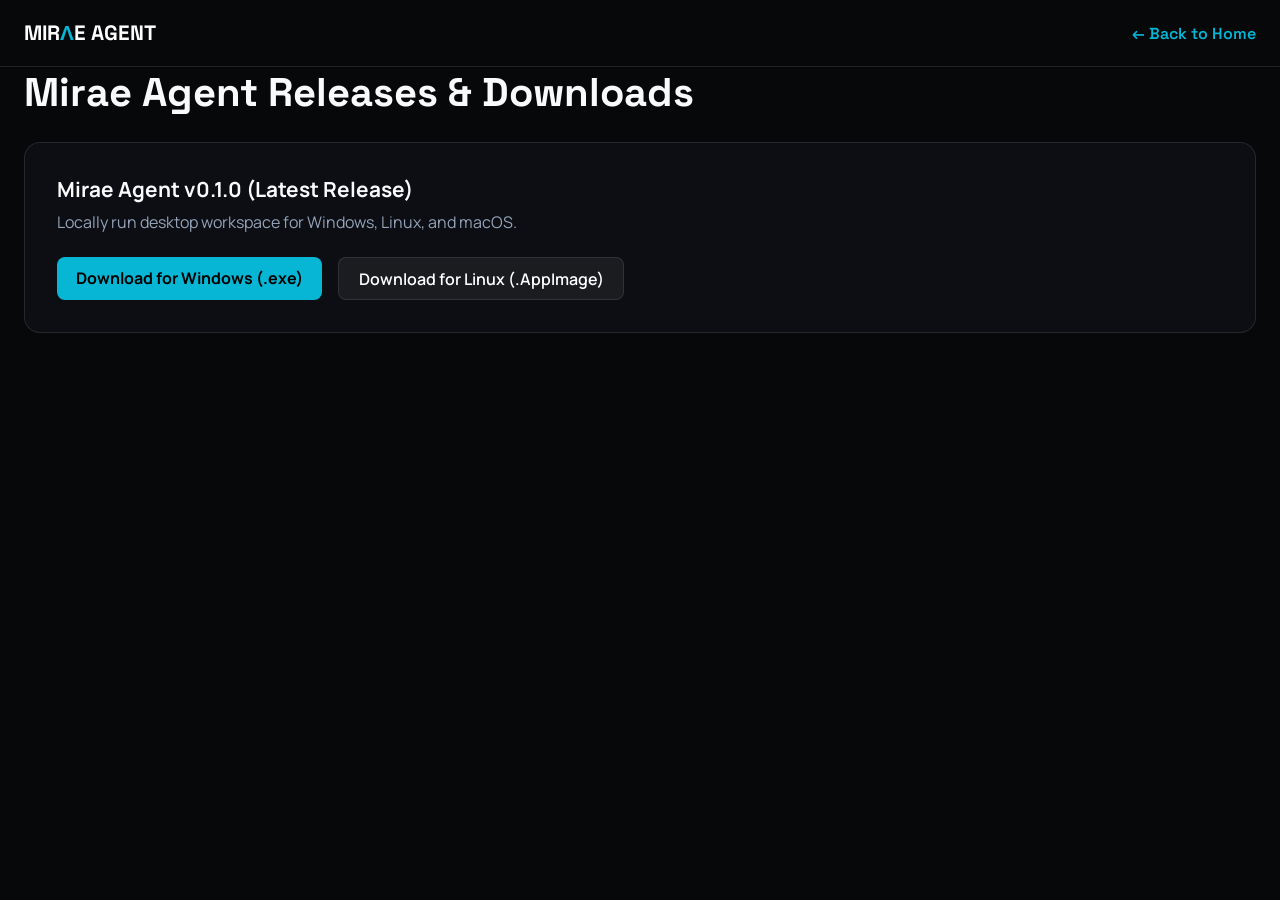
==== releases/index.html @ 29696673 "feat: initial commit for Mirae Agent - Locally Run On-Chain AI Agent Workspace" ====
<!DOCTYPE html>
<html lang="en" class="dark">
<head>
  <meta charset="utf-8" />
  <meta name="viewport" content="width=device-width, initial-scale=1" />
  <title>Mirae Agent Releases & Downloads — Mirae Agent</title>
  <link rel="icon" href="/mirae-logo.png" type="image/png" />
  <link href="https://fonts.googleapis.com/css2?family=Space+Grotesk:wght@400;500;600;700&family=Manrope:wght@400;500;600;700&family=JetBrains+Mono:wght@400;500;600&display=swap" rel="stylesheet" />
  <style>
    :root {
      --bg: #07080a;
      --card-bg: rgba(14, 16, 22, 0.85);
      --border: rgba(255, 255, 255, 0.1);
      --text: #f8fafc;
      --text-muted: #94a3b8;
      --cyan: #06b6d4;
      --font-heading: 'Space Grotesk', sans-serif;
      --font-body: 'Manrope', sans-serif;
    }
    * { box-sizing: border-box; margin: 0; padding: 0; }
    body { background: var(--bg); color: var(--text); font-family: var(--font-body); min-height: 100vh; }
    .container { max-width: 1280px; margin: 0 auto; padding: 0 1.5rem; }
    header { border-bottom: 1px solid var(--border); padding: 1.25rem 0; }
    .nav-inner { display: flex; align-items: center; justify-content: space-between; }
    .brand { font-family: var(--font-heading); font-size: 1.3rem; font-weight: 800; color: #fff; text-decoration: none; }
    .brand span { color: var(--cyan); }
    main { padding: 3rem 0; }
    h1 { font-family: var(--font-heading); font-size: 2.5rem; margin-bottom: 1rem; }
    .card { background: var(--card-bg); border: 1px solid var(--border); border-radius: 16px; padding: 2rem; margin-top: 1.5rem; }
  </style>
</head>
<body>
  <header>
    <div class="container nav-inner">
      <a class="brand" href="/">MIR<span>Λ</span>E AGENT</a>
      <a href="/" style="color: var(--cyan); text-decoration: none; font-family: var(--font-heading); font-weight: 600;">← Back to Home</a>
    </div>
  </header>
  <main class="container">
    <h1>Mirae Agent Releases & Downloads</h1>
    
  <div class="card">
    <h2 style="font-size: 1.3rem; margin-bottom: 0.5rem;">Mirae Agent v0.1.0 (Latest Release)</h2>
    <p style="color: var(--text-muted); margin-bottom: 1.5rem;">Locally run desktop workspace for Windows, Linux, and macOS.</p>
    <div style="display: flex; gap: 1rem; flex-wrap: wrap;">
      <a href="#" onclick="alert('Downloading Mirae Agent for Windows')" style="background: var(--cyan); color: #000; padding: 0.6rem 1.2rem; border-radius: 8px; font-weight: 700; text-decoration: none;">Download for Windows (.exe)</a>
      <a href="#" onclick="alert('Downloading Mirae Agent for Linux')" style="background: rgba(255,255,255,0.06); color: #fff; border: 1px solid var(--border); padding: 0.6rem 1.2rem; border-radius: 8px; font-weight: 600; text-decoration: none;">Download for Linux (.AppImage)</a>
    </div>
  </div>

  </main>
</body>
</html>
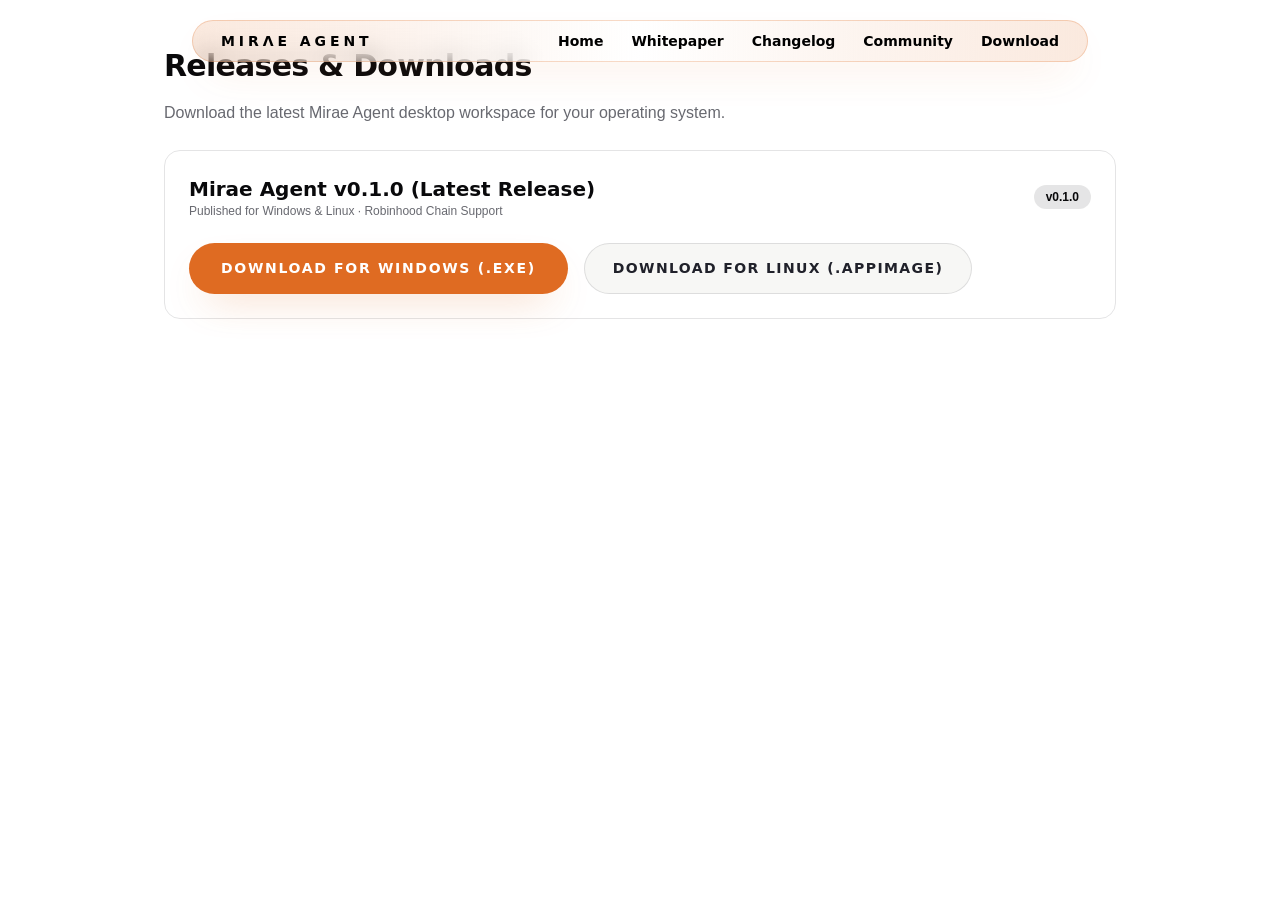
==== commit 9f281c35: "fix: remove opacity:0 inline styles hiding sections, define CSS theme variables, and update subpages" ====
--- a/releases/index.html
+++ b/releases/index.html
@@ -1,53 +1,77 @@
 <!DOCTYPE html>
-<html lang="en" class="dark">
+<html lang="en" data-theme="bright">
 <head>
   <meta charset="utf-8" />
   <meta name="viewport" content="width=device-width, initial-scale=1" />
-  <title>Mirae Agent Releases & Downloads — Mirae Agent</title>
+  <title>Changelog & Downloads — Mirae Agent</title>
   <link rel="icon" href="/mirae-logo.png" type="image/png" />
-  <link href="https://fonts.googleapis.com/css2?family=Space+Grotesk:wght@400;500;600;700&family=Manrope:wght@400;500;600;700&family=JetBrains+Mono:wght@400;500;600&display=swap" rel="stylesheet" />
+  <link rel="stylesheet" href="/css/2qs71x3bjxix0.css" />
+  <link rel="stylesheet" href="/css/2rbx5ny5hq6rt.css" />
+  <link rel="stylesheet" href="/css/04ps1jzwnbkj9.css" />
   <style>
     :root {
-      --bg: #07080a;
-      --card-bg: rgba(14, 16, 22, 0.85);
-      --border: rgba(255, 255, 255, 0.1);
-      --text: #f8fafc;
-      --text-muted: #94a3b8;
-      --cyan: #06b6d4;
-      --font-heading: 'Space Grotesk', sans-serif;
-      --font-body: 'Manrope', sans-serif;
+      --background: #ffffff;
+      --foreground: #09090b;
+      --primary: #09090b;
+      --line-soft: #f4f4f5;
     }
-    * { box-sizing: border-box; margin: 0; padding: 0; }
-    body { background: var(--bg); color: var(--text); font-family: var(--font-body); min-height: 100vh; }
-    .container { max-width: 1280px; margin: 0 auto; padding: 0 1.5rem; }
-    header { border-bottom: 1px solid var(--border); padding: 1.25rem 0; }
-    .nav-inner { display: flex; align-items: center; justify-content: space-between; }
-    .brand { font-family: var(--font-heading); font-size: 1.3rem; font-weight: 800; color: #fff; text-decoration: none; }
-    .brand span { color: var(--cyan); }
-    main { padding: 3rem 0; }
-    h1 { font-family: var(--font-heading); font-size: 2.5rem; margin-bottom: 1rem; }
-    .card { background: var(--card-bg); border: 1px solid var(--border); border-radius: 16px; padding: 2rem; margin-top: 1.5rem; }
+    body { background: var(--background); color: var(--foreground); font-family: sans-serif; min-height: 100vh; display: flex; flex-direction: column; }
+    main { flex: 1; padding: 3rem 1.5rem; max-width: 1000px; margin: 0 auto; width: 100%; }
   </style>
 </head>
 <body>
-  <header>
-    <div class="container nav-inner">
-      <a class="brand" href="/">MIR<span>Λ</span>E AGENT</a>
-      <a href="/" style="color: var(--cyan); text-decoration: none; font-family: var(--font-heading); font-weight: 600;">← Back to Home</a>
-    </div>
-  </header>
-  <main class="container">
-    <h1>Mirae Agent Releases & Downloads</h1>
+  <header class="publicNav">
+  <div class="publicNavInner">
+    <a class="brightWordmark" aria-label="Mirae Agent home" href="/">
+      <span aria-hidden="true">MIR</span><span aria-hidden="true">Λ</span><span aria-hidden="true">E AGENT</span>
+    </a>
+    <nav aria-label="Primary navigation" class="brightNavLinks">
+      <a class="font-display text-sm font-semibold text-black transition-colors hover:text-primary" href="/">Home</a>
+      <a class="font-display text-sm font-semibold text-black transition-colors hover:text-primary" href="/whitepaper">Whitepaper</a>
+      <a class="font-display text-sm font-semibold text-black transition-colors hover:text-primary" href="/releases">Changelog</a>
+      <div class="group relative">
+        <button type="button" class="font-display text-sm font-semibold text-black transition-colors hover:text-primary">Community</button>
+        <div class="invisible absolute left-1/2 top-full -translate-x-1/2 pt-3 opacity-0 transition-all duration-200 group-hover:visible group-hover:opacity-100">
+          <div class="flex min-w-[9rem] flex-col rounded-2xl border border-primary/25 bg-gradient-to-b from-background/95 to-primary/10 p-2 shadow-soft backdrop-blur-md">
+            <a href="https://x.com" target="_blank" rel="noopener noreferrer" class="flex items-center justify-center gap-2 rounded-xl px-4 py-2 text-center font-display text-sm font-semibold text-black transition-colors hover:bg-primary/10 hover:text-primary">X</a>
+            <a aria-disabled="true" class="flex items-center justify-center gap-2 rounded-xl px-4 py-2 text-center font-display text-sm font-semibold text-black transition-colors hover:bg-primary/10 hover:text-primary">Discord<span class="rounded-full bg-primary/10 px-2 py-0.5 text-[0.6rem] font-bold uppercase tracking-wider text-primary/70">Soon</span></a>
+          </div>
+        </div>
+      </div>
+      <div class="group relative">
+        <button type="button" class="font-display text-sm font-semibold text-black transition-colors hover:text-primary">Download</button>
+        <div class="invisible absolute left-1/2 top-full -translate-x-1/2 pt-3 opacity-0 transition-all duration-200 group-hover:visible group-hover:opacity-100">
+          <div class="flex min-w-[9rem] flex-col rounded-2xl border border-primary/25 bg-gradient-to-b from-background/95 to-primary/10 p-2 shadow-soft backdrop-blur-md">
+            <a href="/releases" class="flex items-center justify-center gap-2 rounded-xl px-4 py-2 text-center font-display text-sm font-semibold text-black transition-colors hover:bg-primary/10 hover:text-primary">Windows</a>
+            <a href="/releases" class="flex items-center justify-center gap-2 rounded-xl px-4 py-2 text-center font-display text-sm font-semibold text-black transition-colors hover:bg-primary/10 hover:text-primary">Linux</a>
+            <a aria-disabled="true" class="flex items-center justify-center gap-2 rounded-xl px-4 py-2 text-center font-display text-sm font-semibold text-black transition-colors hover:bg-primary/10 hover:text-primary">macOS<span class="rounded-full bg-primary/10 px-2 py-0.5 text-[0.6rem] font-bold uppercase tracking-wider text-primary/70">Soon</span></a>
+          </div>
+        </div>
+      </div>
+    </nav>
+    <button type="button" class="brightMobileToggle" aria-label="Open navigation menu" aria-expanded="false" aria-controls="mirae-mobile-navigation">
+      <svg xmlns="http://www.w3.org/2000/svg" width="24" height="24" viewBox="0 0 24 24" fill="none" stroke="currentColor" stroke-width="2" stroke-linecap="round" stroke-linejoin="round" class="lucide lucide-menu" aria-hidden="true"><path d="M4 5h16"></path><path d="M4 12h16"></path><path d="M4 19h16"></path></svg>
+    </button>
+  </div>
+</header>
+  <main>
     
-  <div class="card">
-    <h2 style="font-size: 1.3rem; margin-bottom: 0.5rem;">Mirae Agent v0.1.0 (Latest Release)</h2>
-    <p style="color: var(--text-muted); margin-bottom: 1.5rem;">Locally run desktop workspace for Windows, Linux, and macOS.</p>
-    <div style="display: flex; gap: 1rem; flex-wrap: wrap;">
-      <a href="#" onclick="alert('Downloading Mirae Agent for Windows')" style="background: var(--cyan); color: #000; padding: 0.6rem 1.2rem; border-radius: 8px; font-weight: 700; text-decoration: none;">Download for Windows (.exe)</a>
-      <a href="#" onclick="alert('Downloading Mirae Agent for Linux')" style="background: rgba(255,255,255,0.06); color: #fff; border: 1px solid var(--border); padding: 0.6rem 1.2rem; border-radius: 8px; font-weight: 600; text-decoration: none;">Download for Linux (.AppImage)</a>
-    </div>
-  </div>
-
+      <h1 class="font-display text-3xl font-bold tracking-tight mb-4">Releases & Downloads</h1>
+      <p class="text-muted-foreground text-base leading-relaxed mb-6">Download the latest Mirae Agent desktop workspace for your operating system.</p>
+      <div class="rounded-2xl border border-border p-6 bg-card">
+        <div class="flex items-center justify-between mb-4">
+          <div>
+            <h2 class="font-display text-xl font-semibold">Mirae Agent v0.1.0 (Latest Release)</h2>
+            <p class="text-xs text-muted-foreground">Published for Windows & Linux · Robinhood Chain Support</p>
+          </div>
+          <span class="rounded-full bg-primary/10 px-3 py-1 text-xs font-semibold text-primary">v0.1.0</span>
+        </div>
+        <div class="flex gap-4 flex-wrap mt-6">
+          <button onclick="alert('Downloading Mirae Agent for Windows')" class="brightPrimaryAction">Download for Windows (.exe)</button>
+          <button onclick="alert('Downloading Mirae Agent for Linux')" class="brightSecondaryAction">Download for Linux (.AppImage)</button>
+        </div>
+      </div>
+    
   </main>
 </body>
 </html>
--- a/css/2qs71x3bjxix0.css
+++ b/css/2qs71x3bjxix0.css
@@ -0,0 +1,7 @@
+@import "https://fonts.googleapis.com/css2?family=DM+Sans:wght@400;500;700&display=swap";
+@font-face{font-family:Manrope;font-style:normal;font-weight:200 800;font-display:swap;src:url(../media/a342834df7752944-s.3hd2l7bm32o7k.woff2)format("woff2");unicode-range:U+460-52F,U+1C80-1C8A,U+20B4,U+2DE0-2DFF,U+A640-A69F,U+FE2E-FE2F}@font-face{font-family:Manrope;font-style:normal;font-weight:200 800;font-display:swap;src:url(../media/d3fe2f289711ac3f-s.1l2zhvq5eocqf.woff2)format("woff2");unicode-range:U+301,U+400-45F,U+490-491,U+4B0-4B1,U+2116}@font-face{font-family:Manrope;font-style:normal;font-weight:200 800;font-display:swap;src:url(../media/58c4895d0a0ef7cc-s.2vhvl9vrvk-va.woff2)format("woff2");unicode-range:U+370-377,U+37A-37F,U+384-38A,U+38C,U+38E-3A1,U+3A3-3FF}@font-face{font-family:Manrope;font-style:normal;font-weight:200 800;font-display:swap;src:url(../media/bfc7db5c00d21bc5-s.173xwsdme27n8.woff2)format("woff2");unicode-range:U+102-103,U+110-111,U+128-129,U+168-169,U+1A0-1A1,U+1AF-1B0,U+300-301,U+303-304,U+308-309,U+323,U+329,U+1EA0-1EF9,U+20AB}@font-face{font-family:Manrope;font-style:normal;font-weight:200 800;font-display:swap;src:url(../media/6ab0db14f70d8ed6-s.13hnt-xgp82zk.woff2)format("woff2");unicode-range:U+100-2BA,U+2BD-2C5,U+2C7-2CC,U+2CE-2D7,U+2DD-2FF,U+304,U+308,U+329,U+1D00-1DBF,U+1E00-1E9F,U+1EF2-1EFF,U+2020,U+20A0-20AB,U+20AD-20C0,U+2113,U+2C60-2C7F,U+A720-A7FF}@font-face{font-family:Manrope;font-style:normal;font-weight:200 800;font-display:swap;src:url(../media/a343f882a40d2cc9-s.p.1sj6eobyi31rd.woff2)format("woff2");unicode-range:U+??,U+131,U+152-153,U+2BB-2BC,U+2C6,U+2DA,U+2DC,U+304,U+308,U+329,U+2000-206F,U+20AC,U+2122,U+2191,U+2193,U+2212,U+2215,U+FEFF,U+FFFD}@font-face{font-family:Manrope Fallback;src:local(Arial);ascent-override:103.31%;descent-override:29.07%;line-gap-override:0.0%;size-adjust:103.19%}.manrope_dce7f15f-module__qCIpRa__className{font-family:Manrope,Manrope Fallback;font-style:normal}.manrope_dce7f15f-module__qCIpRa__variable{--font-sans:"Manrope", "Manrope Fallback"}
+@font-face{font-family:Space Grotesk;font-style:normal;font-weight:300 700;font-display:swap;src:url(../media/32687112bd2dd8db-s.1gepa_7fcx9fm.woff2)format("woff2");unicode-range:U+102-103,U+110-111,U+128-129,U+168-169,U+1A0-1A1,U+1AF-1B0,U+300-301,U+303-304,U+308-309,U+323,U+329,U+1EA0-1EF9,U+20AB}@font-face{font-family:Space Grotesk;font-style:normal;font-weight:300 700;font-display:swap;src:url(../media/28868e710e86be81-s.2eksvhm1z0jwa.woff2)format("woff2");unicode-range:U+100-2BA,U+2BD-2C5,U+2C7-2CC,U+2CE-2D7,U+2DD-2FF,U+304,U+308,U+329,U+1D00-1DBF,U+1E00-1E9F,U+1EF2-1EFF,U+2020,U+20A0-20AB,U+20AD-20C0,U+2113,U+2C60-2C7F,U+A720-A7FF}@font-face{font-family:Space Grotesk;font-style:normal;font-weight:300 700;font-display:swap;src:url(../media/0c89a48fa5027cee-s.p.2cyn07wtgehh0.woff2)format("woff2");unicode-range:U+??,U+131,U+152-153,U+2BB-2BC,U+2C6,U+2DA,U+2DC,U+304,U+308,U+329,U+2000-206F,U+20AC,U+2122,U+2191,U+2193,U+2212,U+2215,U+FEFF,U+FFFD}@font-face{font-family:Space Grotesk Fallback;src:local(Arial);ascent-override:89.71%;descent-override:26.62%;line-gap-override:0.0%;size-adjust:109.69%}.space_grotesk_b092d5fd-module__JDLIAq__className{font-family:Space Grotesk,Space Grotesk Fallback;font-style:normal}.space_grotesk_b092d5fd-module__JDLIAq__variable{--font-display:"Space Grotesk", "Space Grotesk Fallback"}
+@font-face{font-family:IBM Plex Mono;font-style:normal;font-weight:400;font-display:swap;src:url(../media/e390973e931a41c5-s.0rgnxg2b64rzs.woff2)format("woff2");unicode-range:U+460-52F,U+1C80-1C8A,U+20B4,U+2DE0-2DFF,U+A640-A69F,U+FE2E-FE2F}@font-face{font-family:IBM Plex Mono;font-style:normal;font-weight:400;font-display:swap;src:url(../media/59b15b4bcd7b1eb5-s.2vemzm0itqzfy.woff2)format("woff2");unicode-range:U+301,U+400-45F,U+490-491,U+4B0-4B1,U+2116}@font-face{font-family:IBM Plex Mono;font-style:normal;font-weight:400;font-display:swap;src:url(../media/e532fa1b9921e1cd-s.3cb5lpr2l6xud.woff2)format("woff2");unicode-range:U+102-103,U+110-111,U+128-129,U+168-169,U+1A0-1A1,U+1AF-1B0,U+300-301,U+303-304,U+308-309,U+323,U+329,U+1EA0-1EF9,U+20AB}@font-face{font-family:IBM Plex Mono;font-style:normal;font-weight:400;font-display:swap;src:url(../media/2fe89d53234c61d4-s.1u30mmyq6lnsd.woff2)format("woff2");unicode-range:U+100-2BA,U+2BD-2C5,U+2C7-2CC,U+2CE-2D7,U+2DD-2FF,U+304,U+308,U+329,U+1D00-1DBF,U+1E00-1E9F,U+1EF2-1EFF,U+2020,U+20A0-20AB,U+20AD-20C0,U+2113,U+2C60-2C7F,U+A720-A7FF}@font-face{font-family:IBM Plex Mono;font-style:normal;font-weight:400;font-display:swap;src:url(../media/99e609270109b47d-s.p.40sczeszzbjw1.woff2)format("woff2");unicode-range:U+??,U+131,U+152-153,U+2BB-2BC,U+2C6,U+2DA,U+2DC,U+304,U+308,U+329,U+2000-206F,U+20AC,U+2122,U+2191,U+2193,U+2212,U+2215,U+FEFF,U+FFFD}@font-face{font-family:IBM Plex Mono;font-style:normal;font-weight:500;font-display:swap;src:url(../media/5e05ae5b48faa55e-s.1yd4_i3e35931.woff2)format("woff2");unicode-range:U+460-52F,U+1C80-1C8A,U+20B4,U+2DE0-2DFF,U+A640-A69F,U+FE2E-FE2F}@font-face{font-family:IBM Plex Mono;font-style:normal;font-weight:500;font-display:swap;src:url(../media/a7afbb44bec2bb18-s.1qc6dx89jd2qv.woff2)format("woff2");unicode-range:U+301,U+400-45F,U+490-491,U+4B0-4B1,U+2116}@font-face{font-family:IBM Plex Mono;font-style:normal;font-weight:500;font-display:swap;src:url(../media/02263ebadd758ea4-s.29yke99gs9qpn.woff2)format("woff2");unicode-range:U+102-103,U+110-111,U+128-129,U+168-169,U+1A0-1A1,U+1AF-1B0,U+300-301,U+303-304,U+308-309,U+323,U+329,U+1EA0-1EF9,U+20AB}@font-face{font-family:IBM Plex Mono;font-style:normal;font-weight:500;font-display:swap;src:url(../media/68757d6cddeff913-s.1i-sca43-qwng.woff2)format("woff2");unicode-range:U+100-2BA,U+2BD-2C5,U+2C7-2CC,U+2CE-2D7,U+2DD-2FF,U+304,U+308,U+329,U+1D00-1DBF,U+1E00-1E9F,U+1EF2-1EFF,U+2020,U+20A0-20AB,U+20AD-20C0,U+2113,U+2C60-2C7F,U+A720-A7FF}@font-face{font-family:IBM Plex Mono;font-style:normal;font-weight:500;font-display:swap;src:url(../media/effe91970fc4db64-s.p.0oace-s_gkfks.woff2)format("woff2");unicode-range:U+??,U+131,U+152-153,U+2BB-2BC,U+2C6,U+2DA,U+2DC,U+304,U+308,U+329,U+2000-206F,U+20AC,U+2122,U+2191,U+2193,U+2212,U+2215,U+FEFF,U+FFFD}@font-face{font-family:IBM Plex Mono;font-style:normal;font-weight:600;font-display:swap;src:url(../media/6ff74e33ebd7bca3-s.352ti9pm7m6qh.woff2)format("woff2");unicode-range:U+460-52F,U+1C80-1C8A,U+20B4,U+2DE0-2DFF,U+A640-A69F,U+FE2E-FE2F}@font-face{font-family:IBM Plex Mono;font-style:normal;font-weight:600;font-display:swap;src:url(../media/1a69062cfe6f77f8-s.0o-3_g79811ob.woff2)format("woff2");unicode-range:U+301,U+400-45F,U+490-491,U+4B0-4B1,U+2116}@font-face{font-family:IBM Plex Mono;font-style:normal;font-weight:600;font-display:swap;src:url(../media/9a4838fcda0d1bca-s.0ngr-xkgqz1kf.woff2)format("woff2");unicode-range:U+102-103,U+110-111,U+128-129,U+168-169,U+1A0-1A1,U+1AF-1B0,U+300-301,U+303-304,U+308-309,U+323,U+329,U+1EA0-1EF9,U+20AB}@font-face{font-family:IBM Plex Mono;font-style:normal;font-weight:600;font-display:swap;src:url(../media/2e95a7d252b9825a-s.15orukf5wyxb5.woff2)format("woff2");unicode-range:U+100-2BA,U+2BD-2C5,U+2C7-2CC,U+2CE-2D7,U+2DD-2FF,U+304,U+308,U+329,U+1D00-1DBF,U+1E00-1E9F,U+1EF2-1EFF,U+2020,U+20A0-20AB,U+20AD-20C0,U+2113,U+2C60-2C7F,U+A720-A7FF}@font-face{font-family:IBM Plex Mono;font-style:normal;font-weight:600;font-display:swap;src:url(../media/23b7a97ae3b5c134-s.p.226pwps5o-gq_.woff2)format("woff2");unicode-range:U+??,U+131,U+152-153,U+2BB-2BC,U+2C6,U+2DA,U+2DC,U+304,U+308,U+329,U+2000-206F,U+20AC,U+2122,U+2191,U+2193,U+2212,U+2215,U+FEFF,U+FFFD}@font-face{font-family:IBM Plex Mono Fallback;src:local(Arial);ascent-override:76.16%;descent-override:20.43%;line-gap-override:0.0%;size-adjust:134.59%}.ibm_plex_mono_4719835b-module__4nbYhq__className{font-family:IBM Plex Mono,IBM Plex Mono Fallback;font-style:normal}.ibm_plex_mono_4719835b-module__4nbYhq__variable{--font-mono:"IBM Plex Mono", "IBM Plex Mono Fallback"}
+@font-face{font-family:Instrument Sans Variable;font-style:normal;font-display:swap;font-weight:400 700;src:url(../media/instrument-sans-latin-ext-wght-normal.2jfp7v6ns64yg.woff2)format("woff2-variations");unicode-range:U+100-2BA,U+2BD-2C5,U+2C7-2CC,U+2CE-2D7,U+2DD-2FF,U+304,U+308,U+329,U+1D00-1DBF,U+1E00-1E9F,U+1EF2-1EFF,U+2020,U+20A0-20AB,U+20AD-20C0,U+2113,U+2C60-2C7F,U+A720-A7FF}@font-face{font-family:Instrument Sans Variable;font-style:normal;font-display:swap;font-weight:400 700;src:url(../media/instrument-sans-latin-wght-normal.3h2wr6o8p949u.woff2)format("woff2-variations");unicode-range:U+??,U+131,U+152-153,U+2BB-2BC,U+2C6,U+2DA,U+2DC,U+304,U+308,U+329,U+2000-206F,U+20AC,U+2122,U+2191,U+2193,U+2212,U+2215,U+FEFF,U+FFFD}
+@font-face{font-family:Instrument Serif;font-style:normal;font-display:swap;font-weight:400;src:url(../media/instrument-serif-latin-ext-400-normal.0ordxpm0gxgw8.woff2)format("woff2"),url(../media/instrument-serif-latin-ext-400-normal.2z9xqimzvw6vx.woff)format("woff");unicode-range:U+100-2BA,U+2BD-2C5,U+2C7-2CC,U+2CE-2D7,U+2DD-2FF,U+304,U+308,U+329,U+1D00-1DBF,U+1E00-1E9F,U+1EF2-1EFF,U+2020,U+20A0-20AB,U+20AD-20C0,U+2113,U+2C60-2C7F,U+A720-A7FF}@font-face{font-family:Instrument Serif;font-style:normal;font-display:swap;font-weight:400;src:url(../media/instrument-serif-latin-400-normal.3_vslfxq_--4i.woff2)format("woff2"),url(../media/instrument-serif-latin-400-normal.2maraz2ovyahx.woff)format("woff");unicode-range:U+??,U+131,U+152-153,U+2BB-2BC,U+2C6,U+2DA,U+2DC,U+304,U+308,U+329,U+2000-206F,U+20AC,U+2122,U+2191,U+2193,U+2212,U+2215,U+FEFF,U+FFFD}
+.wallet-adapter-button{color:#fff;cursor:pointer;background-color:#0000;border:none;border-radius:4px;align-items:center;height:48px;padding:0 24px;font-family:DM Sans,Roboto,Helvetica Neue,Helvetica,Arial,sans-serif;font-size:16px;font-weight:600;line-height:48px;display:flex}.wallet-adapter-button-trigger{background-color:#512da8}.wallet-adapter-button:not([disabled]):focus-visible{outline-color:#fff}.wallet-adapter-button:not([disabled]):hover{background-color:#1a1f2e}.wallet-adapter-button[disabled]{color:#999;cursor:not-allowed;background:#404144}.wallet-adapter-button-end-icon,.wallet-adapter-button-start-icon,.wallet-adapter-button-end-icon img,.wallet-adapter-button-start-icon img{justify-content:center;align-items:center;width:24px;height:24px;display:flex}.wallet-adapter-button-end-icon{margin-left:12px}.wallet-adapter-button-start-icon{margin-right:12px}.wallet-adapter-collapse{width:100%}.wallet-adapter-dropdown{display:inline-block;position:relative}.wallet-adapter-dropdown-list{z-index:99;grid-row-gap:10px;opacity:0;visibility:hidden;background:#2c2d30;border-radius:10px;grid-template-rows:1fr;margin:0;padding:10px;font-family:DM Sans,Roboto,Helvetica Neue,Helvetica,Arial,sans-serif;list-style:none;transition:opacity .2s,transform .2s,visibility .2s;display:grid;position:absolute;top:100%;right:0;box-shadow:0 8px 20px #0009}.wallet-adapter-dropdown-list-active{opacity:1;visibility:visible;transform:translateY(10px)}.wallet-adapter-dropdown-list-item{cursor:pointer;white-space:nowrap;box-sizing:border-box;color:#fff;border:none;border-radius:6px;outline:none;flex-direction:row;justify-content:center;align-items:center;width:100%;height:37px;padding:0 20px;font-size:14px;font-weight:600;display:flex}.wallet-adapter-dropdown-list-item:not([disabled]):hover{background-color:#1a1f2e}.wallet-adapter-modal-collapse-button svg{fill:#999;align-self:center}.wallet-adapter-modal-collapse-button.wallet-adapter-modal-collapse-button-active svg{transition:transform .15s ease-in;transform:rotate(180deg)}.wallet-adapter-modal{opacity:0;z-index:1040;background:#00000080;transition:opacity .15s linear;position:fixed;inset:0;overflow-y:auto}.wallet-adapter-modal.wallet-adapter-modal-fade-in{opacity:1}.wallet-adapter-modal-button-close{cursor:pointer;background:#1a1f2e;border:none;border-radius:50%;justify-content:center;align-items:center;padding:12px;display:flex;position:absolute;top:18px;right:18px}.wallet-adapter-modal-button-close:focus-visible{outline-color:#fff}.wallet-adapter-modal-button-close svg{fill:#777;transition:fill .2s}.wallet-adapter-modal-button-close:hover svg{fill:#fff}.wallet-adapter-modal-overlay{background:#00000080;position:fixed;inset:0}.wallet-adapter-modal-container{justify-content:center;align-items:center;min-height:calc(100vh - 6rem);margin:3rem;display:flex}@media (max-width:480px){.wallet-adapter-modal-container{min-height:calc(100vh - 2rem);margin:1rem}}.wallet-adapter-modal-wrapper{box-sizing:border-box;z-index:1050;background:#10141f;border-radius:10px;flex-direction:column;flex:1;align-items:center;max-width:400px;font-family:DM Sans,Roboto,Helvetica Neue,Helvetica,Arial,sans-serif;display:flex;position:relative;box-shadow:0 8px 20px #0009}.wallet-adapter-modal-wrapper .wallet-adapter-button{width:100%}.wallet-adapter-modal-title{text-align:center;color:#fff;margin:0;padding:64px 48px 48px;font-size:24px;font-weight:500;line-height:36px}@media (max-width:374px){.wallet-adapter-modal-title{font-size:18px}}.wallet-adapter-modal-list{width:100%;margin:0 0 12px;padding:0;list-style:none}.wallet-adapter-modal-list .wallet-adapter-button{border-radius:0;font-size:18px;font-weight:400}.wallet-adapter-modal-list .wallet-adapter-button-end-icon,.wallet-adapter-modal-list .wallet-adapter-button-start-icon,.wallet-adapter-modal-list .wallet-adapter-button-end-icon img,.wallet-adapter-modal-list .wallet-adapter-button-start-icon img{width:28px;height:28px}.wallet-adapter-modal-list .wallet-adapter-button span{opacity:.6;margin-left:auto;font-size:14px}.wallet-adapter-modal-list-more{cursor:pointer;color:#fff;background-color:#0000;border:none;align-self:flex-end;align-items:center;padding:12px 24px 24px 12px;display:flex}.wallet-adapter-modal-list-more svg{fill:#fff;margin-left:.5rem;transition:all .1s}.wallet-adapter-modal-list-more-icon-rotate{transform:rotate(180deg)}.wallet-adapter-modal-middle{box-sizing:border-box;flex-direction:column;align-items:center;width:100%;padding:0 24px 24px;display:flex}.wallet-adapter-modal-middle-button{cursor:pointer;color:#fff;background-color:#512da8;border:none;border-radius:8px;width:100%;margin-top:48px;padding:12px;font-size:18px;display:block}
--- a/css/2rbx5ny5hq6rt.css
+++ b/css/2rbx5ny5hq6rt.css
@@ -0,0 +1 @@
+@layer properties{@supports (((-webkit-hyphens:none)) and (not (margin-trim:inline))) or ((-moz-orient:inline) and (not (color:rgb(from red r g b)))){*,:before,:after,::backdrop{--tw-translate-x:0;--tw-translate-y:0;--tw-translate-z:0;--tw-space-y-reverse:0;--tw-divide-y-reverse:0;--tw-border-style:solid;--tw-gradient-position:initial;--tw-gradient-from:#0000;--tw-gradient-via:#0000;--tw-gradient-to:#0000;--tw-gradient-stops:initial;--tw-gradient-via-stops:initial;--tw-gradient-from-position:0%;--tw-gradient-via-position:50%;--tw-gradient-to-position:100%;--tw-leading:initial;--tw-font-weight:initial;--tw-tracking:initial;--tw-shadow:0 0 #0000;--tw-shadow-color:initial;--tw-shadow-alpha:100%;--tw-inset-shadow:0 0 #0000;--tw-inset-shadow-color:initial;--tw-inset-shadow-alpha:100%;--tw-ring-color:initial;--tw-ring-shadow:0 0 #0000;--tw-inset-ring-color:initial;--tw-inset-ring-shadow:0 0 #0000;--tw-ring-inset:initial;--tw-ring-offset-width:0px;--tw-ring-offset-color:#fff;--tw-ring-offset-shadow:0 0 #0000;--tw-outline-style:solid;--tw-blur:initial;--tw-brightness:initial;--tw-contrast:initial;--tw-grayscale:initial;--tw-hue-rotate:initial;--tw-invert:initial;--tw-opacity:initial;--tw-saturate:initial;--tw-sepia:initial;--tw-drop-shadow:initial;--tw-drop-shadow-color:initial;--tw-drop-shadow-alpha:100%;--tw-drop-shadow-size:initial;--tw-backdrop-blur:initial;--tw-backdrop-brightness:initial;--tw-backdrop-contrast:initial;--tw-backdrop-grayscale:initial;--tw-backdrop-hue-rotate:initial;--tw-backdrop-invert:initial;--tw-backdrop-opacity:initial;--tw-backdrop-saturate:initial;--tw-backdrop-sepia:initial;--tw-duration:initial}}}@layer theme{:root,:host{--color-amber-50:#fffbeb;--color-amber-100:#fef3c6;--color-amber-200:#fee685;--color-amber-300:#ffd236;--color-amber-400:#fcbb00;--color-amber-500:#f99c00;--color-amber-700:#b75000;--color-amber-800:#953d00;--color-amber-900:#7b3306;--color-emerald-50:#ecfdf5;--color-emerald-100:#d0fae5;--color-emerald-200:#a4f4cf;--color-emerald-300:#5ee9b5;--color-emerald-400:#00d294;--color-emerald-500:#00bb7f;--color-emerald-600:#009767;--color-emerald-700:#007956;--color-emerald-800:#005f46;--color-teal-300:#46ecd5;--color-cyan-300:#53eafd;--color-cyan-400:#00d2ef;--color-indigo-300:#a4b3ff;--color-indigo-400:#7d87ff;--color-indigo-500:#625fff;--color-rose-50:#fff1f2;--color-rose-100:#ffe4e6;--color-rose-200:#ffccd3;--color-rose-300:#ffa2ae;--color-rose-400:#ff667f;--color-rose-500:#ff2357;--color-rose-600:#e70044;--color-rose-700:#c20039;--color-rose-800:#a30037;--color-slate-100:#f1f5f9;--color-slate-200:#e2e8f0;--color-slate-300:#cad5e2;--color-slate-400:#90a1b9;--color-slate-500:#62748e;--color-slate-900:#0f172b;--color-slate-950:#020618;--color-zinc-500:#71717b;--color-black:#000;--color-white:#fff;--spacing:.25rem;--container-sm:24rem;--container-md:28rem;--container-lg:32rem;--container-xl:36rem;--container-2xl:42rem;--container-3xl:48rem;--container-4xl:56rem;--container-6xl:72rem;--text-xs:.75rem;--text-xs--line-height:calc(1 / .75);--text-sm:.875rem;--text-sm--line-height:calc(1.25 / .875);--text-base:1rem;--text-base--line-height:calc(1.5 / 1);--text-lg:1.125rem;--text-lg--line-height:calc(1.75 / 1.125);--text-xl:1.25rem;--text-xl--line-height:calc(1.75 / 1.25);--text-2xl:1.5rem;--text-2xl--line-height:calc(2 / 1.5);--text-3xl:1.875rem;--text-3xl--line-height:calc(2.25 / 1.875);--text-4xl:2.25rem;--text-4xl--line-height:calc(2.5 / 2.25);--text-5xl:3rem;--text-5xl--line-height:1;--text-6xl:3.75rem;--text-6xl--line-height:1;--text-7xl:4.5rem;--text-7xl--line-height:1;--font-weight-normal:400;--font-weight-medium:500;--font-weight-semibold:600;--font-weight-bold:700;--tracking-tight:-.025em;--tracking-wider:.05em;--leading-tight:1.25;--leading-relaxed:1.625;--radius-sm:.25rem;--radius-md:.375rem;--radius-lg:.5rem;--radius-xl:.75rem;--radius-2xl:1rem;--radius-3xl:1.5rem;--animate-pulse:pulse 2s cubic-bezier(.4, 0, .6, 1) infinite;--blur-sm:8px;--blur-md:12px;--default-transition-duration:.15s;--default-transition-timing-function:cubic-bezier(.4, 0, .2, 1)}@supports (color:lab(0% 0 0)){:root,:host{--color-amber-50:lab(98.6252% -.635922 8.42309);--color-amber-100:lab(95.916% -1.21653 23.111);--color-amber-200:lab(91.7203% -.505269 49.9084);--color-amber-300:lab(86.4156% 6.13147 78.3961);--color-amber-400:lab(80.1641% 16.6016 99.2089);--color-amber-500:lab(72.7183% 31.8672 97.9407);--color-amber-700:lab(47.2709% 42.9082 69.2966);--color-amber-800:lab(37.8822% 37.1699 52.2718);--color-amber-900:lab(31.2288% 30.2627 40.0378);--color-emerald-50:lab(97.8462% -6.94966 1.85487);--color-emerald-100:lab(94.9004% -17.0769 5.63836);--color-emerald-200:lab(90.2247% -31.039 9.47084);--color-emerald-300:lab(83.9203% -48.7124 13.8849);--color-emerald-400:lab(75.0771% -60.7313 19.4147);--color-emerald-500:lab(66.9756% -58.27 19.5419);--color-emerald-600:lab(55.0481% -49.9246 15.93);--color-emerald-700:lab(44.4871% -41.0396 11.0361);--color-emerald-800:lab(35.3675% -33.1188 8.04002);--color-teal-300:lab(84.8977% -48.1516 -1.3321);--color-cyan-300:lab(85.3886% -36.7636 -21.5716);--color-cyan-400:lab(76.6045% -40.9406 -29.6231);--color-indigo-300:lab(74.0235% 8.54138 -41.6075);--color-indigo-400:lab(59.866% 22.4834 -64.4485);--color-indigo-500:lab(48.295% 38.3129 -81.9673);--color-rose-50:lab(96.2369% 4.94155 1.28011);--color-rose-100:lab(92.8221% 9.86832 2.60075);--color-rose-200:lab(86.806% 19.1909 4.07754);--color-rose-300:lab(76.6339% 38.3549 9.68835);--color-rose-400:lab(64.4125% 63.0291 19.2068);--color-rose-500:lab(56.101% 79.4328 31.4532);--color-rose-600:lab(49.1882% 81.577 36.0311);--color-rose-700:lab(41.1651% 71.6251 30.3087);--color-rose-800:lab(34.6481% 60.802 20.1957);--color-slate-100:lab(96.286% -.852436 -2.46847);--color-slate-200:lab(91.7353% -.998765 -4.76968);--color-slate-300:lab(84.7652% -1.94535 -7.93337);--color-slate-400:lab(65.5349% -2.25151 -14.5072);--color-slate-500:lab(48.0876% -2.03595 -16.5814);--color-slate-900:lab(7.78673% 1.82345 -15.0537);--color-slate-950:lab(1.76974% 1.32743 -9.28855);--color-zinc-500:lab(47.8878% 1.65477 -5.77283)}}}@layer base{*,:after,:before,::backdrop{box-sizing:border-box;border:0 solid;margin:0;padding:0}::file-selector-button{box-sizing:border-box;border:0 solid;margin:0;padding:0}html,:host{-webkit-text-size-adjust:100%;tab-size:4;line-height:1.5;font-family:var(--font-sans,ui-sans-serif, system-ui, sans-serif, "Apple Color Emoji", "Segoe UI Emoji", "Segoe UI Symbol", "Noto Color Emoji"), Instrument Sans Variable, Arial, sans-serif;font-feature-settings:normal;font-variation-settings:normal;-webkit-tap-highlight-color:transparent}hr{height:0;color:inherit;border-top-width:1px}abbr:where([title]){-webkit-text-decoration:underline dotted;text-decoration:underline dotted}h1,h2,h3,h4,h5,h6{font-size:inherit;font-weight:inherit}a{color:inherit;-webkit-text-decoration:inherit;-webkit-text-decoration:inherit;-webkit-text-decoration:inherit;-webkit-text-decoration:inherit;text-decoration:inherit}b,strong{font-weight:bolder}code,kbd,samp,pre{font-family:var(--font-mono,ui-monospace, SFMono-Regular, Menlo, Monaco, Consolas, "Liberation Mono", "Courier New", monospace), JetBrains Mono, IBM Plex Mono, monospace;font-feature-settings:normal;font-variation-settings:normal;font-size:1em}small{font-size:80%}sub,sup{vertical-align:baseline;font-size:75%;line-height:0;position:relative}sub{bottom:-.25em}sup{top:-.5em}table{text-indent:0;border-color:inherit;border-collapse:collapse}:-moz-focusring{outline:auto}progress{vertical-align:baseline}summary{display:list-item}ol,ul,menu{list-style:none}img,svg,video,canvas,audio,iframe,embed,object{vertical-align:middle;display:block}img,video{max-width:100%;height:auto}button,input,select,optgroup,textarea{font:inherit;font-feature-settings:inherit;font-variation-settings:inherit;letter-spacing:inherit;color:inherit;opacity:1;background-color:#0000;border-radius:0}::file-selector-button{font:inherit;font-feature-settings:inherit;font-variation-settings:inherit;letter-spacing:inherit;color:inherit;opacity:1;background-color:#0000;border-radius:0}:where(select:is([multiple],[size])) optgroup{font-weight:bolder}:where(select:is([multiple],[size])) optgroup option{padding-inline-start:20px}::file-selector-button{margin-inline-end:4px}::placeholder{opacity:1}@supports (not ((-webkit-appearance:-apple-pay-button))) or (contain-intrinsic-size:1px){::placeholder{color:currentColor}@supports (color:color-mix(in lab, red, red)){::placeholder{color:color-mix(in oklab, currentcolor 50%, transparent)}}}textarea{resize:vertical}::-webkit-search-decoration{-webkit-appearance:none}::-webkit-date-and-time-value{min-height:1lh;text-align:inherit}::-webkit-datetime-edit{display:inline-flex}::-webkit-datetime-edit-fields-wrapper{padding:0}::-webkit-datetime-edit{padding-block:0}::-webkit-datetime-edit-year-field{padding-block:0}::-webkit-datetime-edit-month-field{padding-block:0}::-webkit-datetime-edit-day-field{padding-block:0}::-webkit-datetime-edit-hour-field{padding-block:0}::-webkit-datetime-edit-minute-field{padding-block:0}::-webkit-datetime-edit-second-field{padding-block:0}::-webkit-datetime-edit-millisecond-field{padding-block:0}::-webkit-datetime-edit-meridiem-field{padding-block:0}::-webkit-calendar-picker-indicator{line-height:1}:-moz-ui-invalid{box-shadow:none}button,input:where([type=button],[type=reset],[type=submit]){appearance:button}::file-selector-button{appearance:button}::-webkit-inner-spin-button{height:auto}::-webkit-outer-spin-button{height:auto}[hidden]:where(:not([hidden=until-found])){display:none!important}}@layer components;@layer utilities{.invisible{visibility:hidden}.visible{visibility:visible}.sr-only{clip-path:inset(50%);white-space:nowrap;border-width:0;width:1px;height:1px;margin:-1px;padding:0;position:absolute;overflow:hidden}.absolute{position:absolute}.fixed{position:fixed}.relative{position:relative}.static{position:static}.sticky{position:sticky}.inset-0{inset:0}.top-0{top:0}.top-20{top:calc(var(--spacing) * 20)}.top-24{top:calc(var(--spacing) * 24)}.top-28{top:calc(var(--spacing) * 28)}.top-full{top:100%}.left-0{left:0}.left-1\/2{left:50%}.z-30{z-index:30}.z-\[120\]{z-index:120}.col-span-3{grid-column:span 3/span 3}.-mx-5{margin-inline:calc(var(--spacing) * -5)}.mx-4{margin-inline:calc(var(--spacing) * 4)}.mx-auto{margin-inline:auto}.my-1\.5{margin-block:calc(var(--spacing) * 1.5)}.my-2{margin-block:calc(var(--spacing) * 2)}.my-3{margin-block:calc(var(--spacing) * 3)}.my-8{margin-block:calc(var(--spacing) * 8)}.mt-0\.5{margin-top:calc(var(--spacing) * .5)}.mt-1{margin-top:var(--spacing)}.mt-1\.5{margin-top:calc(var(--spacing) * 1.5)}.mt-2{margin-top:calc(var(--spacing) * 2)}.mt-2\.5{margin-top:calc(var(--spacing) * 2.5)}.mt-3{margin-top:calc(var(--spacing) * 3)}.mt-3\.5{margin-top:calc(var(--spacing) * 3.5)}.mt-4{margin-top:calc(var(--spacing) * 4)}.mt-5{margin-top:calc(var(--spacing) * 5)}.mt-6{margin-top:calc(var(--spacing) * 6)}.mt-7{margin-top:calc(var(--spacing) * 7)}.mt-8{margin-top:calc(var(--spacing) * 8)}.mt-9{margin-top:calc(var(--spacing) * 9)}.mt-10{margin-top:calc(var(--spacing) * 10)}.mt-12{margin-top:calc(var(--spacing) * 12)}.mt-\[0\.6rem\]{margin-top:.6rem}.mt-\[0\.55rem\]{margin-top:.55rem}.mt-\[18px\]{margin-top:18px}.mt-\[30px\]{margin-top:30px}.mt-auto{margin-top:auto}.mb-1{margin-bottom:var(--spacing)}.mb-1\.5{margin-bottom:calc(var(--spacing) * 1.5)}.mb-3{margin-bottom:calc(var(--spacing) * 3)}.mb-4{margin-bottom:calc(var(--spacing) * 4)}.mb-5{margin-bottom:calc(var(--spacing) * 5)}.mb-6{margin-bottom:calc(var(--spacing) * 6)}.mb-8{margin-bottom:calc(var(--spacing) * 8)}.mb-10{margin-bottom:calc(var(--spacing) * 10)}.mb-14{margin-bottom:calc(var(--spacing) * 14)}.ml-2{margin-left:calc(var(--spacing) * 2)}.ml-3{margin-left:calc(var(--spacing) * 3)}.ml-auto{margin-left:auto}.block{display:block}.flex{display:flex}.grid{display:grid}.hidden{display:none}.inline{display:inline}.inline-block{display:inline-block}.inline-flex{display:inline-flex}.table{display:table}.size-1\.5{width:calc(var(--spacing) * 1.5);height:calc(var(--spacing) * 1.5)}.size-3{width:calc(var(--spacing) * 3);height:calc(var(--spacing) * 3)}.size-3\.5{width:calc(var(--spacing) * 3.5);height:calc(var(--spacing) * 3.5)}.size-4{width:calc(var(--spacing) * 4);height:calc(var(--spacing) * 4)}.size-5{width:calc(var(--spacing) * 5);height:calc(var(--spacing) * 5)}.size-8{width:calc(var(--spacing) * 8);height:calc(var(--spacing) * 8)}.size-9{width:calc(var(--spacing) * 9);height:calc(var(--spacing) * 9)}.size-10{width:calc(var(--spacing) * 10);height:calc(var(--spacing) * 10)}.size-\[9px\]{width:9px;height:9px}.size-full{width:100%;height:100%}.h-1{height:var(--spacing)}.h-1\.5{height:calc(var(--spacing) * 1.5)}.h-2{height:calc(var(--spacing) * 2)}.h-4{height:calc(var(--spacing) * 4)}.h-5{height:calc(var(--spacing) * 5)}.h-6{height:calc(var(--spacing) * 6)}.h-12{height:calc(var(--spacing) * 12)}.h-14{height:calc(var(--spacing) * 14)}.h-\[calc\(100vh-15rem\)\]{height:calc(100vh - 15rem)}.h-full{height:100%}.max-h-\[calc\(100vh-1\.5rem\)\]{max-height:calc(100vh - 1.5rem)}.min-h-0{min-height:0}.min-h-16{min-height:calc(var(--spacing) * 16)}.min-h-20{min-height:calc(var(--spacing) * 20)}.min-h-64{min-height:calc(var(--spacing) * 64)}.min-h-\[150px\]{min-height:150px}.min-h-\[310px\]{min-height:310px}.min-h-screen{min-height:100vh}.w-1{width:var(--spacing)}.w-1\.5{width:calc(var(--spacing) * 1.5)}.w-2{width:calc(var(--spacing) * 2)}.w-4{width:calc(var(--spacing) * 4)}.w-5{width:calc(var(--spacing) * 5)}.w-6{width:calc(var(--spacing) * 6)}.w-60{width:calc(var(--spacing) * 60)}.w-\[calc\(100\%\+2\.5rem\)\]{width:calc(100% + 2.5rem)}.w-full{width:100%}.w-max{width:max-content}.max-w-2xl{max-width:var(--container-2xl)}.max-w-3xl{max-width:var(--container-3xl)}.max-w-4xl{max-width:var(--container-4xl)}.max-w-6xl{max-width:var(--container-6xl)}.max-w-\[620px\]{max-width:620px}.max-w-\[680px\]{max-width:680px}.max-w-\[720px\]{max-width:720px}.max-w-\[1320px\]{max-width:1320px}.max-w-lg{max-width:var(--container-lg)}.max-w-md{max-width:var(--container-md)}.max-w-sm{max-width:var(--container-sm)}.max-w-xl{max-width:var(--container-xl)}.min-w-0{min-width:0}.min-w-12{min-width:calc(var(--spacing) * 12)}.min-w-\[9rem\]{min-width:9rem}.min-w-\[34rem\]{min-width:34rem}.min-w-\[42rem\]{min-width:42rem}.min-w-\[48rem\]{min-width:48rem}.flex-1{flex:1}.shrink{flex-shrink:1}.shrink-0{flex-shrink:0}.caption-bottom{caption-side:bottom}.border-collapse{border-collapse:collapse}.-translate-x-1\/2{--tw-translate-x:calc(calc(1 / 2 * 100%) * -1);translate:var(--tw-translate-x) var(--tw-translate-y)}.animate-pulse{animation:var(--animate-pulse)}.cursor-pointer{cursor:pointer}.touch-none{touch-action:none}.scroll-mt-24{scroll-margin-top:calc(var(--spacing) * 24)}.scroll-mt-28{scroll-margin-top:calc(var(--spacing) * 28)}.scroll-mt-36{scroll-margin-top:calc(var(--spacing) * 36)}.grid-cols-2{grid-template-columns:repeat(2,minmax(0,1fr))}.grid-cols-\[2\.5rem_7rem_1fr\]{grid-template-columns:2.5rem 7rem 1fr}.grid-cols-\[minmax\(0\,1fr\)_auto_minmax\(0\,1fr\)\]{grid-template-columns:minmax(0,1fr) auto minmax(0,1fr)}.grid-cols-\[repeat\(auto-fill\,minmax\(250px\,320px\)\)\]{grid-template-columns:repeat(auto-fill,minmax(250px,320px))}.flex-col{flex-direction:column}.flex-wrap{flex-wrap:wrap}.place-items-center{place-items:center}.items-baseline{align-items:baseline}.items-center{align-items:center}.items-start{align-items:flex-start}.justify-between{justify-content:space-between}.justify-center{justify-content:center}.justify-end{justify-content:flex-end}.justify-start{justify-content:flex-start}.gap-0\.5{gap:calc(var(--spacing) * .5)}.gap-1{gap:var(--spacing)}.gap-1\.5{gap:calc(var(--spacing) * 1.5)}.gap-2{gap:calc(var(--spacing) * 2)}.gap-2\.5{gap:calc(var(--spacing) * 2.5)}.gap-3{gap:calc(var(--spacing) * 3)}.gap-4{gap:calc(var(--spacing) * 4)}.gap-5{gap:calc(var(--spacing) * 5)}.gap-6{gap:calc(var(--spacing) * 6)}.gap-7{gap:calc(var(--spacing) * 7)}.gap-8{gap:calc(var(--spacing) * 8)}.gap-10{gap:calc(var(--spacing) * 10)}.gap-14{gap:calc(var(--spacing) * 14)}.gap-\[9px\]{gap:9px}.gap-px{gap:1px}:where(.space-y-0>:not(:last-child)){--tw-space-y-reverse:0;margin-block:0}:where(.space-y-1\.5>:not(:last-child)){--tw-space-y-reverse:0;margin-block-start:calc(calc(var(--spacing) * 1.5) * var(--tw-space-y-reverse));margin-block-end:calc(calc(var(--spacing) * 1.5) * calc(1 - var(--tw-space-y-reverse)))}:where(.space-y-2>:not(:last-child)){--tw-space-y-reverse:0;margin-block-start:calc(calc(var(--spacing) * 2) * var(--tw-space-y-reverse));margin-block-end:calc(calc(var(--spacing) * 2) * calc(1 - var(--tw-space-y-reverse)))}:where(.space-y-2\.5>:not(:last-child)){--tw-space-y-reverse:0;margin-block-start:calc(calc(var(--spacing) * 2.5) * var(--tw-space-y-reverse));margin-block-end:calc(calc(var(--spacing) * 2.5) * calc(1 - var(--tw-space-y-reverse)))}:where(.space-y-3>:not(:last-child)){--tw-space-y-reverse:0;margin-block-start:calc(calc(var(--spacing) * 3) * var(--tw-space-y-reverse));margin-block-end:calc(calc(var(--spacing) * 3) * calc(1 - var(--tw-space-y-reverse)))}:where(.space-y-6>:not(:last-child)){--tw-space-y-reverse:0;margin-block-start:calc(calc(var(--spacing) * 6) * var(--tw-space-y-reverse));margin-block-end:calc(calc(var(--spacing) * 6) * calc(1 - var(--tw-space-y-reverse)))}:where(.space-y-7>:not(:last-child)){--tw-space-y-reverse:0;margin-block-start:calc(calc(var(--spacing) * 7) * var(--tw-space-y-reverse));margin-block-end:calc(calc(var(--spacing) * 7) * calc(1 - var(--tw-space-y-reverse)))}.gap-x-4{column-gap:calc(var(--spacing) * 4)}.gap-x-6{column-gap:calc(var(--spacing) * 6)}.gap-y-2{row-gap:calc(var(--spacing) * 2)}.gap-y-3{row-gap:calc(var(--spacing) * 3)}:where(.divide-y>:not(:last-child)){--tw-divide-y-reverse:0;border-bottom-style:var(--tw-border-style);border-top-style:var(--tw-border-style);border-top-width:calc(1px * var(--tw-divide-y-reverse));border-bottom-width:calc(1px * calc(1 - var(--tw-divide-y-reverse)))}:where(.divide-black\/10>:not(:last-child)){border-color:#0000001a}@supports (color:color-mix(in lab, red, red)){:where(.divide-black\/10>:not(:last-child)){border-color:color-mix(in oklab, var(--color-black) 10%, transparent)}}:where(.divide-black\/15>:not(:last-child)){border-color:#00000026}@supports (color:color-mix(in lab, red, red)){:where(.divide-black\/15>:not(:last-child)){border-color:color-mix(in oklab, var(--color-black) 15%, transparent)}}.truncate{text-overflow:ellipsis;white-space:nowrap;overflow:hidden}.overflow-hidden{overflow:hidden}.overflow-x-auto{overflow-x:auto}.overflow-y-auto{overflow-y:auto}.overscroll-contain{overscroll-behavior:contain}.rounded{border-radius:.25rem}.rounded-2xl{border-radius:var(--radius-2xl)}.rounded-3xl{border-radius:var(--radius-3xl)}.rounded-\[10px\]{border-radius:10px}.rounded-\[12px_28px_12px_12px\]{border-radius:12px 28px 12px 12px}.rounded-\[inherit\]{border-radius:inherit}.rounded-full{border-radius:3.40282e38px}.rounded-lg{border-radius:var(--radius-lg)}.rounded-md{border-radius:var(--radius-md)}.rounded-sm{border-radius:var(--radius-sm)}.rounded-xl{border-radius:var(--radius-xl)}.rounded-r{border-top-right-radius:.25rem;border-bottom-right-radius:.25rem}.border{border-style:var(--tw-border-style);border-width:1px}.border-t{border-top-style:var(--tw-border-style);border-top-width:1px}.border-r{border-right-style:var(--tw-border-style);border-right-width:1px}.border-b{border-bottom-style:var(--tw-border-style);border-bottom-width:1px}.border-l{border-left-style:var(--tw-border-style);border-left-width:1px}.border-l-2{border-left-style:var(--tw-border-style);border-left-width:2px}.border-dashed{--tw-border-style:dashed;border-style:dashed}.border-\[\#df6b22\]{border-color:#df6b22}.border-\[\#df6b22\]\/25{border-color:#df6b2240;border-color:lab(59.0254% 43.4115 58.9639/.25)}.border-\[\#df6b22\]\/40{border-color:#df6b2266;border-color:lab(59.0254% 43.4115 58.9639/.4)}.border-\[color-mix\(in_srgb\,var\(--electric\)_22\%\,var\(--line\)\)\]{border-color:var(--electric)}@supports (color:color-mix(in lab, red, red)){.border-\[color-mix\(in_srgb\,var\(--electric\)_22\%\,var\(--line\)\)\]{border-color:color-mix(in srgb,var(--electric) 22%,var(--line))}}.border-\[color-mix\(in_srgb\,var\(--electric\)_65\%\,transparent\)\]{border-color:var(--electric)}@supports (color:color-mix(in lab, red, red)){.border-\[color-mix\(in_srgb\,var\(--electric\)_65\%\,transparent\)\]{border-color:color-mix(in srgb,var(--electric) 65%,transparent)}}.border-\[rgb\(32\,33\,42\,0\.2\)\]{border-color:#20212a33}.border-\[rgb\(32\,33\,42\,0\.08\)\]{border-color:#20212a14}.border-\[rgb\(32\,33\,42\,0\.12\)\]{border-color:#20212a1f}.border-\[rgb\(32\,33\,42\,0\.14\)\]{border-color:#20212a24}.border-\[rgb\(32\,33\,42\,0\.16\)\]{border-color:#20212a29}.border-\[rgb\(148\,163\,184\,0\.16\)\]{border-color:#94a3b829}.border-\[rgb\(223\,107\,34\,0\.3\)\]{border-color:#df6b224d}.border-\[rgb\(223\,107\,34\,0\.34\)\]{border-color:#df6b2257}.border-\[rgb\(223\,107\,34\,0\.35\)\]{border-color:#df6b2259}.border-\[rgb\(223\,107\,34\,0\.45\)\]{border-color:#df6b2273}.border-\[rgb\(255_138_0_\/_0\.46\)\]{border-color:#ff8a0075}.border-\[var\(--line\)\]{border-color:var(--line)}.border-\[var\(--sc-ice\)\]\/30{border-color:var(--sc-ice)}@supports (color:color-mix(in lab, red, red)){.border-\[var\(--sc-ice\)\]\/30{border-color:color-mix(in oklab, var(--sc-ice) 30%, transparent)}}.border-\[var\(--sc-orange\)\],.border-\[var\(--sc-orange\)\]\/35{border-color:var(--sc-orange)}@supports (color:color-mix(in lab, red, red)){.border-\[var\(--sc-orange\)\]\/35{border-color:color-mix(in oklab, var(--sc-orange) 35%, transparent)}}.border-\[var\(--sc-orange\)\]\/40{border-color:var(--sc-orange)}@supports (color:color-mix(in lab, red, red)){.border-\[var\(--sc-orange\)\]\/40{border-color:color-mix(in oklab, var(--sc-orange) 40%, transparent)}}.border-\[var\(--sc-violet\)\],.border-\[var\(--sc-violet\)\]\/45{border-color:var(--sc-violet)}@supports (color:color-mix(in lab, red, red)){.border-\[var\(--sc-violet\)\]\/45{border-color:color-mix(in oklab, var(--sc-violet) 45%, transparent)}}.border-amber-200{border-color:var(--color-amber-200)}.border-amber-300{border-color:var(--color-amber-300)}.border-amber-300\/40{border-color:#ffd23666}@supports (color:color-mix(in lab, red, red)){.border-amber-300\/40{border-color:color-mix(in oklab, var(--color-amber-300) 40%, transparent)}}.border-amber-400\/25{border-color:#fcbb0040}@supports (color:color-mix(in lab, red, red)){.border-amber-400\/25{border-color:color-mix(in oklab, var(--color-amber-400) 25%, transparent)}}.border-amber-400\/30{border-color:#fcbb004d}@supports (color:color-mix(in lab, red, red)){.border-amber-400\/30{border-color:color-mix(in oklab, var(--color-amber-400) 30%, transparent)}}.border-amber-400\/35{border-color:#fcbb0059}@supports (color:color-mix(in lab, red, red)){.border-amber-400\/35{border-color:color-mix(in oklab, var(--color-amber-400) 35%, transparent)}}.border-amber-400\/40{border-color:#fcbb0066}@supports (color:color-mix(in lab, red, red)){.border-amber-400\/40{border-color:color-mix(in oklab, var(--color-amber-400) 40%, transparent)}}.border-amber-500\/20{border-color:#f99c0033}@supports (color:color-mix(in lab, red, red)){.border-amber-500\/20{border-color:color-mix(in oklab, var(--color-amber-500) 20%, transparent)}}.border-amber-500\/30{border-color:#f99c004d}@supports (color:color-mix(in lab, red, red)){.border-amber-500\/30{border-color:color-mix(in oklab, var(--color-amber-500) 30%, transparent)}}.border-amber-500\/40{border-color:#f99c0066}@supports (color:color-mix(in lab, red, red)){.border-amber-500\/40{border-color:color-mix(in oklab, var(--color-amber-500) 40%, transparent)}}.border-black\/10{border-color:#0000001a}@supports (color:color-mix(in lab, red, red)){.border-black\/10{border-color:color-mix(in oklab, var(--color-black) 10%, transparent)}}.border-black\/15{border-color:#00000026}@supports (color:color-mix(in lab, red, red)){.border-black\/15{border-color:color-mix(in oklab, var(--color-black) 15%, transparent)}}.border-black\/20{border-color:#0003}@supports (color:color-mix(in lab, red, red)){.border-black\/20{border-color:color-mix(in oklab, var(--color-black) 20%, transparent)}}.border-border{border-color:var(--border,#20212a1f)}.border-cyan-300\/60{border-color:#53eafd99}@supports (color:color-mix(in lab, red, red)){.border-cyan-300\/60{border-color:color-mix(in oklab, var(--color-cyan-300) 60%, transparent)}}.border-cyan-400\/30{border-color:#00d2ef4d}@supports (color:color-mix(in lab, red, red)){.border-cyan-400\/30{border-color:color-mix(in oklab, var(--color-cyan-400) 30%, transparent)}}.border-emerald-200{border-color:var(--color-emerald-200)}.border-emerald-400\/15{border-color:#00d29426}@supports (color:color-mix(in lab, red, red)){.border-emerald-400\/15{border-color:color-mix(in oklab, var(--color-emerald-400) 15%, transparent)}}.border-emerald-400\/20{border-color:#00d29433}@supports (color:color-mix(in lab, red, red)){.border-emerald-400\/20{border-color:color-mix(in oklab, var(--color-emerald-400) 20%, transparent)}}.border-emerald-400\/25{border-color:#00d29440}@supports (color:color-mix(in lab, red, red)){.border-emerald-400\/25{border-color:color-mix(in oklab, var(--color-emerald-400) 25%, transparent)}}.border-emerald-400\/30{border-color:#00d2944d}@supports (color:color-mix(in lab, red, red)){.border-emerald-400\/30{border-color:color-mix(in oklab, var(--color-emerald-400) 30%, transparent)}}.border-emerald-400\/35{border-color:#00d29459}@supports (color:color-mix(in lab, red, red)){.border-emerald-400\/35{border-color:color-mix(in oklab, var(--color-emerald-400) 35%, transparent)}}.border-emerald-400\/40{border-color:#00d29466}@supports (color:color-mix(in lab, red, red)){.border-emerald-400\/40{border-color:color-mix(in oklab, var(--color-emerald-400) 40%, transparent)}}.border-emerald-400\/60{border-color:#00d29499}@supports (color:color-mix(in lab, red, red)){.border-emerald-400\/60{border-color:color-mix(in oklab, var(--color-emerald-400) 60%, transparent)}}.border-emerald-500\/40{border-color:#00bb7f66}@supports (color:color-mix(in lab, red, red)){.border-emerald-500\/40{border-color:color-mix(in oklab, var(--color-emerald-500) 40%, transparent)}}.border-indigo-500\/20{border-color:#625fff33}@supports (color:color-mix(in lab, red, red)){.border-indigo-500\/20{border-color:color-mix(in oklab, var(--color-indigo-500) 20%, transparent)}}.border-paper{border-color:#edfdf8}.border-primary\/25{border-color:var(--primary,#df6b22)}@supports (color:color-mix(in lab, red, red)){.border-primary\/25{border-color:color-mix(in oklab, var(--primary,#df6b22) 25%, transparent)}}.border-rose-200{border-color:var(--color-rose-200)}.border-rose-300{border-color:var(--color-rose-300)}.border-rose-400\/30{border-color:#ff667f4d}@supports (color:color-mix(in lab, red, red)){.border-rose-400\/30{border-color:color-mix(in oklab, var(--color-rose-400) 30%, transparent)}}.border-rose-400\/60{border-color:#ff667f99}@supports (color:color-mix(in lab, red, red)){.border-rose-400\/60{border-color:color-mix(in oklab, var(--color-rose-400) 60%, transparent)}}.border-rose-500\/40{border-color:#ff235766}@supports (color:color-mix(in lab, red, red)){.border-rose-500\/40{border-color:color-mix(in oklab, var(--color-rose-500) 40%, transparent)}}.border-transparent{border-color:#0000}.border-white\/5{border-color:#ffffff0d}@supports (color:color-mix(in lab, red, red)){.border-white\/5{border-color:color-mix(in oklab, var(--color-white) 5%, transparent)}}.border-white\/10{border-color:#ffffff1a}@supports (color:color-mix(in lab, red, red)){.border-white\/10{border-color:color-mix(in oklab, var(--color-white) 10%, transparent)}}.border-white\/15{border-color:#ffffff26}@supports (color:color-mix(in lab, red, red)){.border-white\/15{border-color:color-mix(in oklab, var(--color-white) 15%, transparent)}}.border-white\/20{border-color:#fff3}@supports (color:color-mix(in lab, red, red)){.border-white\/20{border-color:color-mix(in oklab, var(--color-white) 20%, transparent)}}.border-white\/40{border-color:#fff6}@supports (color:color-mix(in lab, red, red)){.border-white\/40{border-color:color-mix(in oklab, var(--color-white) 40%, transparent)}}.border-white\/\[0\.07\]{border-color:#ffffff12}@supports (color:color-mix(in lab, red, red)){.border-white\/\[0\.07\]{border-color:color-mix(in oklab, var(--color-white) 7.0%, transparent)}}.border-t-transparent{border-top-color:#0000}.border-l-transparent{border-left-color:#0000}.bg-\[\#0a1020\]{background-color:#0a1020}.bg-\[\#0c1326\]{background-color:#0c1326}.bg-\[\#07101f\]{background-color:#07101f}.bg-\[\#030611\]\/85{background-color:#030611d9;background-color:lab(1.66926% .478566 -5.03502/.85)}.bg-\[\#050505\]{background-color:#050505}.bg-\[\#df6b22\]{background-color:#df6b22}.bg-\[\#df6b22\]\/5{background-color:#df6b220d;background-color:lab(59.0254% 43.4115 58.9639/.05)}.bg-\[\#df6b22\]\/10{background-color:#df6b221a;background-color:lab(59.0254% 43.4115 58.9639/.1)}.bg-\[\#f4f4f1\]{background-color:#f4f4f1}.bg-\[\#f4f4f1\]\/50{background-color:#f4f4f180;background-color:lab(96.1271% -.392228 1.44876/.5)}.bg-\[\#f4f4f1\]\/60{background-color:#f4f4f199;background-color:lab(96.1271% -.392228 1.44876/.6)}.bg-\[\#f4f4f1\]\/70{background-color:#f4f4f1b3;background-color:lab(96.1271% -.392228 1.44876/.7)}.bg-\[\#f8f8f6\]{background-color:#f8f8f6}.bg-\[\#fbfbfa\]{background-color:#fbfbfa}.bg-\[\#fcfcfb\]{background-color:#fcfcfb}.bg-\[\#fff8f3\]{background-color:#fff8f3}.bg-\[\#fffaf6\]{background-color:#fffaf6}.bg-\[color-mix\(in_srgb\,var\(--electric\)_14\%\,transparent\)\]{background-color:var(--electric)}@supports (color:color-mix(in lab, red, red)){.bg-\[color-mix\(in_srgb\,var\(--electric\)_14\%\,transparent\)\]{background-color:color-mix(in srgb,var(--electric) 14%,transparent)}}.bg-\[color-mix\(in_srgb\,var\(--panel\)_94\%\,transparent\)\]{background-color:var(--panel)}@supports (color:color-mix(in lab, red, red)){.bg-\[color-mix\(in_srgb\,var\(--panel\)_94\%\,transparent\)\]{background-color:color-mix(in srgb,var(--panel) 94%,transparent)}}.bg-\[rgb\(32\,33\,42\,0\.06\)\]{background-color:#20212a0f}.bg-\[rgb\(32\,33\,42\,0\.35\)\]{background-color:#20212a59}.bg-\[rgb\(223\,107\,34\,0\.06\)\]{background-color:#df6b220f}.bg-\[rgb\(255_138_0_\/_0\.1\)\]{background-color:#ff8a001a}.bg-\[rgb\(255_138_76_\/_0\.08\)\]{background-color:#ff8a4c14}.bg-\[var\(--line\)\]{background-color:var(--line)}.bg-\[var\(--sc-abyss\)\],.bg-\[var\(--sc-abyss\)\]\/55{background-color:var(--sc-abyss)}@supports (color:color-mix(in lab, red, red)){.bg-\[var\(--sc-abyss\)\]\/55{background-color:color-mix(in oklab, var(--sc-abyss) 55%, transparent)}}.bg-\[var\(--sc-current\)\],.bg-\[var\(--sc-current\)\]\/45{background-color:var(--sc-current)}@supports (color:color-mix(in lab, red, red)){.bg-\[var\(--sc-current\)\]\/45{background-color:color-mix(in oklab, var(--sc-current) 45%, transparent)}}.bg-\[var\(--sc-ice\)\]\/\[0\.055\]{background-color:var(--sc-ice)}@supports (color:color-mix(in lab, red, red)){.bg-\[var\(--sc-ice\)\]\/\[0\.055\]{background-color:color-mix(in oklab, var(--sc-ice) 5.5%, transparent)}}.bg-\[var\(--sc-orange\)\],.bg-\[var\(--sc-orange\)\]\/\[0\.07\]{background-color:var(--sc-orange)}@supports (color:color-mix(in lab, red, red)){.bg-\[var\(--sc-orange\)\]\/\[0\.07\]{background-color:color-mix(in oklab, var(--sc-orange) 7.0%, transparent)}}.bg-\[var\(--sc-violet\)\]{background-color:var(--sc-violet)}.bg-amber-50{background-color:var(--color-amber-50)}.bg-amber-400{background-color:var(--color-amber-400)}.bg-amber-400\/5{background-color:#fcbb000d}@supports (color:color-mix(in lab, red, red)){.bg-amber-400\/5{background-color:color-mix(in oklab, var(--color-amber-400) 5%, transparent)}}.bg-amber-400\/\[0\.06\]{background-color:#fcbb000f}@supports (color:color-mix(in lab, red, red)){.bg-amber-400\/\[0\.06\]{background-color:color-mix(in oklab, var(--color-amber-400) 6%, transparent)}}.bg-amber-400\/\[0\.07\]{background-color:#fcbb0012}@supports (color:color-mix(in lab, red, red)){.bg-amber-400\/\[0\.07\]{background-color:color-mix(in oklab, var(--color-amber-400) 7.0%, transparent)}}.bg-amber-400\/\[0\.035\]{background-color:#fcbb0009}@supports (color:color-mix(in lab, red, red)){.bg-amber-400\/\[0\.035\]{background-color:color-mix(in oklab, var(--color-amber-400) 3.5%, transparent)}}.bg-amber-500\/10{background-color:#f99c001a}@supports (color:color-mix(in lab, red, red)){.bg-amber-500\/10{background-color:color-mix(in oklab, var(--color-amber-500) 10%, transparent)}}.bg-background{background-color:var(--background,#fbfbfa)}.bg-black\/15{background-color:#00000026}@supports (color:color-mix(in lab, red, red)){.bg-black\/15{background-color:color-mix(in oklab, var(--color-black) 15%, transparent)}}.bg-black\/20{background-color:#0003}@supports (color:color-mix(in lab, red, red)){.bg-black\/20{background-color:color-mix(in oklab, var(--color-black) 20%, transparent)}}.bg-black\/30{background-color:#0000004d}@supports (color:color-mix(in lab, red, red)){.bg-black\/30{background-color:color-mix(in oklab, var(--color-black) 30%, transparent)}}.bg-cyan-400\/10{background-color:#00d2ef1a}@supports (color:color-mix(in lab, red, red)){.bg-cyan-400\/10{background-color:color-mix(in oklab, var(--color-cyan-400) 10%, transparent)}}.bg-emerald-50{background-color:var(--color-emerald-50)}.bg-emerald-50\/20{background-color:#ecfdf533}@supports (color:color-mix(in lab, red, red)){.bg-emerald-50\/20{background-color:color-mix(in oklab, var(--color-emerald-50) 20%, transparent)}}.bg-emerald-100{background-color:var(--color-emerald-100)}.bg-emerald-400{background-color:var(--color-emerald-400)}.bg-emerald-400\/5{background-color:#00d2940d}@supports (color:color-mix(in lab, red, red)){.bg-emerald-400\/5{background-color:color-mix(in oklab, var(--color-emerald-400) 5%, transparent)}}.bg-emerald-400\/10{background-color:#00d2941a}@supports (color:color-mix(in lab, red, red)){.bg-emerald-400\/10{background-color:color-mix(in oklab, var(--color-emerald-400) 10%, transparent)}}.bg-emerald-400\/\[0\.07\]{background-color:#00d29412}@supports (color:color-mix(in lab, red, red)){.bg-emerald-400\/\[0\.07\]{background-color:color-mix(in oklab, var(--color-emerald-400) 7.0%, transparent)}}.bg-emerald-400\/\[0\.035\]{background-color:#00d29409}@supports (color:color-mix(in lab, red, red)){.bg-emerald-400\/\[0\.035\]{background-color:color-mix(in oklab, var(--color-emerald-400) 3.5%, transparent)}}.bg-indigo-500\/10{background-color:#625fff1a}@supports (color:color-mix(in lab, red, red)){.bg-indigo-500\/10{background-color:color-mix(in oklab, var(--color-indigo-500) 10%, transparent)}}.bg-paper{background-color:#edfdf8}.bg-primary,.bg-primary\/5{background-color:var(--primary,#df6b22)}@supports (color:color-mix(in lab, red, red)){.bg-primary\/5{background-color:color-mix(in oklab, var(--primary,#df6b22) 5%, transparent)}}.bg-primary\/10{background-color:var(--primary,#df6b22)}@supports (color:color-mix(in lab, red, red)){.bg-primary\/10{background-color:color-mix(in oklab, var(--primary,#df6b22) 10%, transparent)}}.bg-rose-50{background-color:var(--color-rose-50)}.bg-rose-50\/20{background-color:#fff1f233}@supports (color:color-mix(in lab, red, red)){.bg-rose-50\/20{background-color:color-mix(in oklab, var(--color-rose-50) 20%, transparent)}}.bg-rose-100{background-color:var(--color-rose-100)}.bg-rose-400\/10{background-color:#ff667f1a}@supports (color:color-mix(in lab, red, red)){.bg-rose-400\/10{background-color:color-mix(in oklab, var(--color-rose-400) 10%, transparent)}}.bg-secondary\/50{background-color:var(--secondary,#f4f4f1)}@supports (color:color-mix(in lab, red, red)){.bg-secondary\/50{background-color:color-mix(in oklab, var(--secondary,#f4f4f1) 50%, transparent)}}.bg-secondary\/60{background-color:var(--secondary,#f4f4f1)}@supports (color:color-mix(in lab, red, red)){.bg-secondary\/60{background-color:color-mix(in oklab, var(--secondary,#f4f4f1) 60%, transparent)}}.bg-secondary\/70{background-color:var(--secondary,#f4f4f1)}@supports (color:color-mix(in lab, red, red)){.bg-secondary\/70{background-color:color-mix(in oklab, var(--secondary,#f4f4f1) 70%, transparent)}}.bg-slate-900\/60{background-color:#0f172b99}@supports (color:color-mix(in lab, red, red)){.bg-slate-900\/60{background-color:color-mix(in oklab, var(--color-slate-900) 60%, transparent)}}.bg-slate-950\/70{background-color:#020618b3}@supports (color:color-mix(in lab, red, red)){.bg-slate-950\/70{background-color:color-mix(in oklab, var(--color-slate-950) 70%, transparent)}}.bg-transparent{background-color:#0000}.bg-white{background-color:var(--color-white)}.bg-white\/5{background-color:#ffffff0d}@supports (color:color-mix(in lab, red, red)){.bg-white\/5{background-color:color-mix(in oklab, var(--color-white) 5%, transparent)}}.bg-white\/10{background-color:#ffffff1a}@supports (color:color-mix(in lab, red, red)){.bg-white\/10{background-color:color-mix(in oklab, var(--color-white) 10%, transparent)}}.bg-white\/\[0\.025\]{background-color:#ffffff06}@supports (color:color-mix(in lab, red, red)){.bg-white\/\[0\.025\]{background-color:color-mix(in oklab, var(--color-white) 2.5%, transparent)}}.bg-gradient-to-b{--tw-gradient-position:to bottom in oklab;background-image:linear-gradient(var(--tw-gradient-stops))}.bg-gradient-to-r{--tw-gradient-position:to right in oklab;background-image:linear-gradient(var(--tw-gradient-stops))}.from-background\/95{--tw-gradient-from:var(--background,#fbfbfa)}@supports (color:color-mix(in lab, red, red)){.from-background\/95{--tw-gradient-from:color-mix(in oklab, var(--background,#fbfbfa) 95%, transparent)}}.from-background\/95{--tw-gradient-stops:var(--tw-gradient-via-stops,var(--tw-gradient-position), var(--tw-gradient-from) var(--tw-gradient-from-position), var(--tw-gradient-to) var(--tw-gradient-to-position))}.from-emerald-400{--tw-gradient-from:var(--color-emerald-400);--tw-gradient-stops:var(--tw-gradient-via-stops,var(--tw-gradient-position), var(--tw-gradient-from) var(--tw-gradient-from-position), var(--tw-gradient-to) var(--tw-gradient-to-position))}.from-primary\/15{--tw-gradient-from:var(--primary,#df6b22)}@supports (color:color-mix(in lab, red, red)){.from-primary\/15{--tw-gradient-from:color-mix(in oklab, var(--primary,#df6b22) 15%, transparent)}}.from-primary\/15{--tw-gradient-stops:var(--tw-gradient-via-stops,var(--tw-gradient-position), var(--tw-gradient-from) var(--tw-gradient-from-position), var(--tw-gradient-to) var(--tw-gradient-to-position))}.via-background\/85{--tw-gradient-via:var(--background,#fbfbfa)}@supports (color:color-mix(in lab, red, red)){.via-background\/85{--tw-gradient-via:color-mix(in oklab, var(--background,#fbfbfa) 85%, transparent)}}.via-background\/85{--tw-gradient-via-stops:var(--tw-gradient-position), var(--tw-gradient-from) var(--tw-gradient-from-position), var(--tw-gradient-via) var(--tw-gradient-via-position), var(--tw-gradient-to) var(--tw-gradient-to-position);--tw-gradient-stops:var(--tw-gradient-via-stops)}.to-primary\/10{--tw-gradient-to:var(--primary,#df6b22)}@supports (color:color-mix(in lab, red, red)){.to-primary\/10{--tw-gradient-to:color-mix(in oklab, var(--primary,#df6b22) 10%, transparent)}}.to-primary\/10{--tw-gradient-stops:var(--tw-gradient-via-stops,var(--tw-gradient-position), var(--tw-gradient-from) var(--tw-gradient-from-position), var(--tw-gradient-to) var(--tw-gradient-to-position))}.to-primary\/15{--tw-gradient-to:var(--primary,#df6b22)}@supports (color:color-mix(in lab, red, red)){.to-primary\/15{--tw-gradient-to:color-mix(in oklab, var(--primary,#df6b22) 15%, transparent)}}.to-primary\/15{--tw-gradient-stops:var(--tw-gradient-via-stops,var(--tw-gradient-position), var(--tw-gradient-from) var(--tw-gradient-from-position), var(--tw-gradient-to) var(--tw-gradient-to-position))}.to-teal-300{--tw-gradient-to:var(--color-teal-300);--tw-gradient-stops:var(--tw-gradient-via-stops,var(--tw-gradient-position), var(--tw-gradient-from) var(--tw-gradient-from-position), var(--tw-gradient-to) var(--tw-gradient-to-position))}.object-cover{object-fit:cover}.p-1{padding:var(--spacing)}.p-2{padding:calc(var(--spacing) * 2)}.p-2\.5{padding:calc(var(--spacing) * 2.5)}.p-3{padding:calc(var(--spacing) * 3)}.p-4{padding:calc(var(--spacing) * 4)}.p-5{padding:calc(var(--spacing) * 5)}.p-6{padding:calc(var(--spacing) * 6)}.p-7{padding:calc(var(--spacing) * 7)}.p-8{padding:calc(var(--spacing) * 8)}.p-\[18px\]{padding:18px}.p-px{padding:1px}.px-0{padding-inline:0}.px-1\.5{padding-inline:calc(var(--spacing) * 1.5)}.px-2{padding-inline:calc(var(--spacing) * 2)}.px-2\.5{padding-inline:calc(var(--spacing) * 2.5)}.px-3{padding-inline:calc(var(--spacing) * 3)}.px-3\.5{padding-inline:calc(var(--spacing) * 3.5)}.px-4{padding-inline:calc(var(--spacing) * 4)}.px-5{padding-inline:calc(var(--spacing) * 5)}.px-6{padding-inline:calc(var(--spacing) * 6)}.px-7{padding-inline:calc(var(--spacing) * 7)}.px-8{padding-inline:calc(var(--spacing) * 8)}.px-\[clamp\(38px\,6vw\,82px\)\]{padding-inline:clamp(38px,6vw,82px)}.px-\[clamp\(40px\,9vw\,120px\)\]{padding-inline:clamp(40px,9vw,120px)}.py-0\.5{padding-block:calc(var(--spacing) * .5)}.py-1{padding-block:var(--spacing)}.py-1\.5{padding-block:calc(var(--spacing) * 1.5)}.py-2{padding-block:calc(var(--spacing) * 2)}.py-2\.5{padding-block:calc(var(--spacing) * 2.5)}.py-3{padding-block:calc(var(--spacing) * 3)}.py-3\.5{padding-block:calc(var(--spacing) * 3.5)}.py-4{padding-block:calc(var(--spacing) * 4)}.py-5{padding-block:calc(var(--spacing) * 5)}.py-6{padding-block:calc(var(--spacing) * 6)}.py-7{padding-block:calc(var(--spacing) * 7)}.py-8{padding-block:calc(var(--spacing) * 8)}.py-14{padding-block:calc(var(--spacing) * 14)}.py-16{padding-block:calc(var(--spacing) * 16)}.py-20{padding-block:calc(var(--spacing) * 20)}.py-\[clamp\(38px\,6vw\,82px\)\]{padding-block:clamp(38px,6vw,82px)}.pt-0{padding-top:0}.pt-2{padding-top:calc(var(--spacing) * 2)}.pt-3{padding-top:calc(var(--spacing) * 3)}.pt-5{padding-top:calc(var(--spacing) * 5)}.pt-6{padding-top:calc(var(--spacing) * 6)}.pt-7{padding-top:calc(var(--spacing) * 7)}.pt-12{padding-top:calc(var(--spacing) * 12)}.pt-24{padding-top:calc(var(--spacing) * 24)}.pr-4{padding-right:calc(var(--spacing) * 4)}.pb-3{padding-bottom:calc(var(--spacing) * 3)}.pb-5{padding-bottom:calc(var(--spacing) * 5)}.pb-6{padding-bottom:calc(var(--spacing) * 6)}.pb-8{padding-bottom:calc(var(--spacing) * 8)}.pb-10{padding-bottom:calc(var(--spacing) * 10)}.pb-16{padding-bottom:calc(var(--spacing) * 16)}.pb-24{padding-bottom:calc(var(--spacing) * 24)}.pl-3{padding-left:calc(var(--spacing) * 3)}.pl-4{padding-left:calc(var(--spacing) * 4)}.pl-5{padding-left:calc(var(--spacing) * 5)}.pl-6{padding-left:calc(var(--spacing) * 6)}.pl-7{padding-left:calc(var(--spacing) * 7)}.text-center{text-align:center}.text-left{text-align:left}.text-right{text-align:right}.align-middle{vertical-align:middle}.font-display{font-family:var(--font-display), Instrument Sans Variable, Arial, sans-serif}.font-mono{font-family:var(--font-mono), JetBrains Mono, IBM Plex Mono, monospace}.font-sans{font-family:var(--font-sans), Instrument Sans Variable, Arial, sans-serif}.font-serif{font-family:var(--font-serif), Instrument Serif, Georgia, serif}.text-2xl{font-size:var(--text-2xl);line-height:var(--tw-leading,var(--text-2xl--line-height))}.text-3xl{font-size:var(--text-3xl);line-height:var(--tw-leading,var(--text-3xl--line-height))}.text-4xl{font-size:var(--text-4xl);line-height:var(--tw-leading,var(--text-4xl--line-height))}.text-5xl{font-size:var(--text-5xl);line-height:var(--tw-leading,var(--text-5xl--line-height))}.text-base{font-size:var(--text-base);line-height:var(--tw-leading,var(--text-base--line-height))}.text-lg{font-size:var(--text-lg);line-height:var(--tw-leading,var(--text-lg--line-height))}.text-sm{font-size:var(--text-sm);line-height:var(--tw-leading,var(--text-sm--line-height))}.text-xl{font-size:var(--text-xl);line-height:var(--tw-leading,var(--text-xl--line-height))}.text-xs{font-size:var(--text-xs);line-height:var(--tw-leading,var(--text-xs--line-height))}.text-\[0\.6rem\]{font-size:.6rem}.text-\[0\.7rem\]{font-size:.7rem}.text-\[0\.66rem\]{font-size:.66rem}.text-\[0\.68rem\]{font-size:.68rem}.text-\[0\.72rem\]{font-size:.72rem}.text-\[0\.75rem\]{font-size:.75rem}.text-\[1\.02rem\]{font-size:1.02rem}.text-\[1\.7rem\]{font-size:1.7rem}.text-\[1\.35rem\]{font-size:1.35rem}.text-\[1\.75rem\]{font-size:1.75rem}.text-\[2\.8rem\]{font-size:2.8rem}.text-\[2rem\]{font-size:2rem}.text-\[7px\]{font-size:7px}.text-\[8px\]{font-size:8px}.text-\[9px\]{font-size:9px}.text-\[10px\]{font-size:10px}.text-\[11px\]{font-size:11px}.text-\[28px\]{font-size:28px}.text-\[42px\]{font-size:42px}.text-\[clamp\(3\.1rem\,7vw\,7\.5rem\)\]{font-size:clamp(3.1rem,7vw,7.5rem)}.text-\[clamp\(3\.6rem\,7vw\,7rem\)\]{font-size:clamp(3.6rem,7vw,7rem)}.text-\[clamp\(42px\,5vw\,80px\)\]{font-size:clamp(42px,5vw,80px)}.leading-4{--tw-leading:calc(var(--spacing) * 4);line-height:calc(var(--spacing) * 4)}.leading-5{--tw-leading:calc(var(--spacing) * 5);line-height:calc(var(--spacing) * 5)}.leading-6{--tw-leading:calc(var(--spacing) * 6);line-height:calc(var(--spacing) * 6)}.leading-7{--tw-leading:calc(var(--spacing) * 7);line-height:calc(var(--spacing) * 7)}.leading-8{--tw-leading:calc(var(--spacing) * 8);line-height:calc(var(--spacing) * 8)}.leading-\[\.95\]{--tw-leading:.95;line-height:.95}.leading-\[0\.84\]{--tw-leading:.84;line-height:.84}.leading-\[0\.86\]{--tw-leading:.86;line-height:.86}.leading-\[0\.94\]{--tw-leading:.94;line-height:.94}.leading-\[0\.95\]{--tw-leading:.95;line-height:.95}.leading-\[1\.4\]{--tw-leading:1.4;line-height:1.4}.leading-\[1\.05\]{--tw-leading:1.05;line-height:1.05}.leading-\[1\.5\]{--tw-leading:1.5;line-height:1.5}.leading-\[1\.6\]{--tw-leading:1.6;line-height:1.6}.leading-\[1\.7\]{--tw-leading:1.7;line-height:1.7}.leading-\[1\.8\]{--tw-leading:1.8;line-height:1.8}.leading-\[1\.15\]{--tw-leading:1.15;line-height:1.15}.leading-\[1\.65\]{--tw-leading:1.65;line-height:1.65}.leading-\[1\.75\]{--tw-leading:1.75;line-height:1.75}.leading-\[1\.85\]{--tw-leading:1.85;line-height:1.85}.leading-relaxed{--tw-leading:var(--leading-relaxed);line-height:var(--leading-relaxed)}.leading-tight{--tw-leading:var(--leading-tight);line-height:var(--leading-tight)}.font-bold{--tw-font-weight:var(--font-weight-bold);font-weight:var(--font-weight-bold)}.font-medium{--tw-font-weight:var(--font-weight-medium);font-weight:var(--font-weight-medium)}.font-normal{--tw-font-weight:var(--font-weight-normal);font-weight:var(--font-weight-normal)}.font-semibold{--tw-font-weight:var(--font-weight-semibold);font-weight:var(--font-weight-semibold)}.tracking-\[-0\.01em\]{--tw-tracking:-.01em;letter-spacing:-.01em}.tracking-\[-0\.03em\]{--tw-tracking:-.03em;letter-spacing:-.03em}.tracking-\[-0\.04em\]{--tw-tracking:-.04em;letter-spacing:-.04em}.tracking-\[-0\.05em\]{--tw-tracking:-.05em;letter-spacing:-.05em}.tracking-\[-0\.06em\]{--tw-tracking:-.06em;letter-spacing:-.06em}.tracking-\[-0\.07em\]{--tw-tracking:-.07em;letter-spacing:-.07em}.tracking-\[-0\.035em\]{--tw-tracking:-.035em;letter-spacing:-.035em}.tracking-\[-0\.045em\]{--tw-tracking:-.045em;letter-spacing:-.045em}.tracking-\[-0\.055em\]{--tw-tracking:-.055em;letter-spacing:-.055em}.tracking-\[-0\.065em\]{--tw-tracking:-.065em;letter-spacing:-.065em}.tracking-\[0\.1em\]{--tw-tracking:.1em;letter-spacing:.1em}.tracking-\[0\.2em\]{--tw-tracking:.2em;letter-spacing:.2em}.tracking-\[0\.08em\]{--tw-tracking:.08em;letter-spacing:.08em}.tracking-\[0\.12em\]{--tw-tracking:.12em;letter-spacing:.12em}.tracking-\[0\.13em\]{--tw-tracking:.13em;letter-spacing:.13em}.tracking-\[0\.14em\]{--tw-tracking:.14em;letter-spacing:.14em}.tracking-\[0\.15em\]{--tw-tracking:.15em;letter-spacing:.15em}.tracking-\[0\.16em\]{--tw-tracking:.16em;letter-spacing:.16em}.tracking-\[0\.17em\]{--tw-tracking:.17em;letter-spacing:.17em}.tracking-\[0\.18em\]{--tw-tracking:.18em;letter-spacing:.18em}.tracking-\[0\.22em\]{--tw-tracking:.22em;letter-spacing:.22em}.tracking-\[0\.24em\]{--tw-tracking:.24em;letter-spacing:.24em}.tracking-\[0\.28em\]{--tw-tracking:.28em;letter-spacing:.28em}.tracking-\[0\.32em\]{--tw-tracking:.32em;letter-spacing:.32em}.tracking-tight{--tw-tracking:var(--tracking-tight);letter-spacing:var(--tracking-tight)}.tracking-wider{--tw-tracking:var(--tracking-wider);letter-spacing:var(--tracking-wider)}.whitespace-nowrap{white-space:nowrap}.text-\[\#4e5058\]{color:#4e5058}.text-\[\#7f8aa7\]{color:#7f8aa7}.text-\[\#9c450c\]{color:#9c450c}.text-\[\#20212a\]{color:#20212a}.text-\[\#52545d\]{color:#52545d}.text-\[\#686970\]{color:#686970}.text-\[\#b84d10\]{color:#b84d10}.text-\[\#df6b22\]{color:#df6b22}.text-\[\#df6b22\]\/60{color:#df6b2299;color:lab(59.0254% 43.4115 58.9639/.6)}.text-\[\#f7b733\]{color:#f7b733}.text-\[var\(--blue-2\)\]{color:var(--blue-2)}.text-\[var\(--muted\)\]{color:var(--muted)}.text-\[var\(--paper\)\]{color:var(--paper)}.text-\[var\(--sc-ice\)\]{color:var(--sc-ice)}.text-\[var\(--sc-muted\)\]{color:var(--sc-muted)}.text-\[var\(--sc-orange\)\]{color:var(--sc-orange)}.text-\[var\(--sc-pearl\)\]{color:var(--sc-pearl)}.text-\[var\(--sc-violet\)\]{color:var(--sc-violet)}.text-amber-100{color:var(--color-amber-100)}.text-amber-200{color:var(--color-amber-200)}.text-amber-300{color:var(--color-amber-300)}.text-amber-700{color:var(--color-amber-700)}.text-amber-800{color:var(--color-amber-800)}.text-amber-900{color:var(--color-amber-900)}.text-black{color:var(--color-black)}.text-black\/25{color:#00000040}@supports (color:color-mix(in lab, red, red)){.text-black\/25{color:color-mix(in oklab, var(--color-black) 25%, transparent)}}.text-black\/30{color:#0000004d}@supports (color:color-mix(in lab, red, red)){.text-black\/30{color:color-mix(in oklab, var(--color-black) 30%, transparent)}}.text-black\/35{color:#00000059}@supports (color:color-mix(in lab, red, red)){.text-black\/35{color:color-mix(in oklab, var(--color-black) 35%, transparent)}}.text-black\/40{color:#0006}@supports (color:color-mix(in lab, red, red)){.text-black\/40{color:color-mix(in oklab, var(--color-black) 40%, transparent)}}.text-black\/45{color:#00000073}@supports (color:color-mix(in lab, red, red)){.text-black\/45{color:color-mix(in oklab, var(--color-black) 45%, transparent)}}.text-black\/50{color:#00000080}@supports (color:color-mix(in lab, red, red)){.text-black\/50{color:color-mix(in oklab, var(--color-black) 50%, transparent)}}.text-black\/55{color:#0000008c}@supports (color:color-mix(in lab, red, red)){.text-black\/55{color:color-mix(in oklab, var(--color-black) 55%, transparent)}}.text-black\/70{color:#000000b3}@supports (color:color-mix(in lab, red, red)){.text-black\/70{color:color-mix(in oklab, var(--color-black) 70%, transparent)}}.text-black\/75{color:#000000bf}@supports (color:color-mix(in lab, red, red)){.text-black\/75{color:color-mix(in oklab, var(--color-black) 75%, transparent)}}.text-black\/80{color:#000c}@supports (color:color-mix(in lab, red, red)){.text-black\/80{color:color-mix(in oklab, var(--color-black) 80%, transparent)}}.text-cyan-300{color:var(--color-cyan-300)}.text-emerald-200{color:var(--color-emerald-200)}.text-emerald-300{color:var(--color-emerald-300)}.text-emerald-400{color:var(--color-emerald-400)}.text-emerald-600{color:var(--color-emerald-600)}.text-emerald-700{color:var(--color-emerald-700)}.text-emerald-800{color:var(--color-emerald-800)}.text-foreground{color:var(--foreground,#20212a)}.text-indigo-300{color:var(--color-indigo-300)}.text-indigo-400{color:var(--color-indigo-400)}.text-ink{color:#06121a}.text-muted-foreground{color:var(--muted-foreground,#686970)}.text-paper{color:#edfdf8}.text-primary{color:var(--primary,#df6b22)}.text-primary-foreground{color:var(--primary-foreground,#fff)}.text-primary\/60{color:var(--primary,#df6b22)}@supports (color:color-mix(in lab, red, red)){.text-primary\/60{color:color-mix(in oklab, var(--primary,#df6b22) 60%, transparent)}}.text-primary\/70{color:var(--primary,#df6b22)}@supports (color:color-mix(in lab, red, red)){.text-primary\/70{color:color-mix(in oklab, var(--primary,#df6b22) 70%, transparent)}}.text-rose-200{color:var(--color-rose-200)}.text-rose-300{color:var(--color-rose-300)}.text-rose-400{color:var(--color-rose-400)}.text-rose-600{color:var(--color-rose-600)}.text-rose-700{color:var(--color-rose-700)}.text-rose-800{color:var(--color-rose-800)}.text-slate-100{color:var(--color-slate-100)}.text-slate-200{color:var(--color-slate-200)}.text-slate-300{color:var(--color-slate-300)}.text-slate-400{color:var(--color-slate-400)}.text-slate-500{color:var(--color-slate-500)}.text-white{color:var(--color-white)}.text-white\/35{color:#ffffff59}@supports (color:color-mix(in lab, red, red)){.text-white\/35{color:color-mix(in oklab, var(--color-white) 35%, transparent)}}.text-white\/55{color:#ffffff8c}@supports (color:color-mix(in lab, red, red)){.text-white\/55{color:color-mix(in oklab, var(--color-white) 55%, transparent)}}.text-white\/60{color:#fff9}@supports (color:color-mix(in lab, red, red)){.text-white\/60{color:color-mix(in oklab, var(--color-white) 60%, transparent)}}.text-white\/75{color:#ffffffbf}@supports (color:color-mix(in lab, red, red)){.text-white\/75{color:color-mix(in oklab, var(--color-white) 75%, transparent)}}.text-zinc-500{color:var(--color-zinc-500)}.capitalize{text-transform:capitalize}.uppercase{text-transform:uppercase}.italic{font-style:italic}.not-italic{font-style:normal}.underline{text-decoration-line:underline}.accent-\[\#df6b22\]{accent-color:#df6b22}.opacity-0{opacity:0}.shadow-\[0_18px_40px_-18px_rgba\(223\,107\,34\,0\.42\)\]{--tw-shadow:0 18px 40px -18px var(--tw-shadow-color,#df6b226b);box-shadow:var(--tw-inset-shadow), var(--tw-inset-ring-shadow), var(--tw-ring-offset-shadow), var(--tw-ring-shadow), var(--tw-shadow)}.shadow-\[0_32px_90px_-34px_rgba\(32\,33\,42\,0\.42\)\]{--tw-shadow:0 32px 90px -34px var(--tw-shadow-color,#20212a6b);box-shadow:var(--tw-inset-shadow), var(--tw-inset-ring-shadow), var(--tw-ring-offset-shadow), var(--tw-ring-shadow), var(--tw-shadow)}.shadow-\[0_38px_120px_rgba\(0\,0\,0\,0\.72\)\]{--tw-shadow:0 38px 120px var(--tw-shadow-color,#000000b8);box-shadow:var(--tw-inset-shadow), var(--tw-inset-ring-shadow), var(--tw-ring-offset-shadow), var(--tw-ring-shadow), var(--tw-shadow)}.shadow-sm{--tw-shadow:0 1px 3px 0 var(--tw-shadow-color,#0000001a), 0 1px 2px -1px var(--tw-shadow-color,#0000001a);box-shadow:var(--tw-inset-shadow), var(--tw-inset-ring-shadow), var(--tw-ring-offset-shadow), var(--tw-ring-shadow), var(--tw-shadow)}.shadow-soft{--tw-shadow:var(--soft-shadow,0 18px 40px -18px #df6b226b);box-shadow:var(--tw-inset-shadow), var(--tw-inset-ring-shadow), var(--tw-ring-offset-shadow), var(--tw-ring-shadow), var(--tw-shadow)}.outline{outline-style:var(--tw-outline-style);outline-width:1px}.filter{filter:var(--tw-blur,) var(--tw-brightness,) var(--tw-contrast,) var(--tw-grayscale,) var(--tw-hue-rotate,) var(--tw-invert,) var(--tw-saturate,) var(--tw-sepia,) var(--tw-drop-shadow,)}.backdrop-blur-md{--tw-backdrop-blur:blur(var(--blur-md));-webkit-backdrop-filter:var(--tw-backdrop-blur,) var(--tw-backdrop-brightness,) var(--tw-backdrop-contrast,) var(--tw-backdrop-grayscale,) var(--tw-backdrop-hue-rotate,) var(--tw-backdrop-invert,) var(--tw-backdrop-opacity,) var(--tw-backdrop-saturate,) var(--tw-backdrop-sepia,);backdrop-filter:var(--tw-backdrop-blur,) var(--tw-backdrop-brightness,) var(--tw-backdrop-contrast,) var(--tw-backdrop-grayscale,) var(--tw-backdrop-hue-rotate,) var(--tw-backdrop-invert,) var(--tw-backdrop-opacity,) var(--tw-backdrop-saturate,) var(--tw-backdrop-sepia,)}.backdrop-blur-sm{--tw-backdrop-blur:blur(var(--blur-sm));-webkit-backdrop-filter:var(--tw-backdrop-blur,) var(--tw-backdrop-brightness,) var(--tw-backdrop-contrast,) var(--tw-backdrop-grayscale,) var(--tw-backdrop-hue-rotate,) var(--tw-backdrop-invert,) var(--tw-backdrop-opacity,) var(--tw-backdrop-saturate,) var(--tw-backdrop-sepia,);backdrop-filter:var(--tw-backdrop-blur,) var(--tw-backdrop-brightness,) var(--tw-backdrop-contrast,) var(--tw-backdrop-grayscale,) var(--tw-backdrop-hue-rotate,) var(--tw-backdrop-invert,) var(--tw-backdrop-opacity,) var(--tw-backdrop-saturate,) var(--tw-backdrop-sepia,)}.transition{transition-property:color,background-color,border-color,outline-color,text-decoration-color,fill,stroke,--tw-gradient-from,--tw-gradient-via,--tw-gradient-to,opacity,box-shadow,transform,translate,scale,rotate,filter,-webkit-backdrop-filter,backdrop-filter,display,content-visibility,overlay,pointer-events;transition-timing-function:var(--tw-ease,var(--default-transition-timing-function));transition-duration:var(--tw-duration,var(--default-transition-duration))}.transition-\[width\]{transition-property:width;transition-timing-function:var(--tw-ease,var(--default-transition-timing-function));transition-duration:var(--tw-duration,var(--default-transition-duration))}.transition-all{transition-property:all;transition-timing-function:var(--tw-ease,var(--default-transition-timing-function));transition-duration:var(--tw-duration,var(--default-transition-duration))}.transition-colors{transition-property:color,background-color,border-color,outline-color,text-decoration-color,fill,stroke,--tw-gradient-from,--tw-gradient-via,--tw-gradient-to;transition-timing-function:var(--tw-ease,var(--default-transition-timing-function));transition-duration:var(--tw-duration,var(--default-transition-duration))}.transition-transform{transition-property:transform,translate,scale,rotate;transition-timing-function:var(--tw-ease,var(--default-transition-timing-function));transition-duration:var(--tw-duration,var(--default-transition-duration))}.duration-200{--tw-duration:.2s;transition-duration:.2s}.duration-300{--tw-duration:.3s;transition-duration:.3s}.select-none{-webkit-user-select:none;user-select:none}@media (hover:hover){.group-hover\:visible:is(:where(.group):hover *){visibility:visible}.group-hover\:opacity-100:is(:where(.group):hover *){opacity:1}}.group-data-\[state\=open\]\:rotate-180:is(:where(.group)[data-state=open] *){rotate:180deg}.placeholder\:text-\[\#929399\]::placeholder{color:#929399}.first\:pt-0:first-child{padding-top:0}.last\:border-b-0:last-child{border-bottom-style:var(--tw-border-style);border-bottom-width:0}@media (hover:hover){.hover\:-translate-y-0\.5:hover{--tw-translate-y:calc(var(--spacing) * -.5);translate:var(--tw-translate-x) var(--tw-translate-y)}.hover\:-translate-y-px:hover{--tw-translate-y:-1px;translate:var(--tw-translate-x) var(--tw-translate-y)}.hover\:border-\[\#df6b22\]:hover{border-color:#df6b22}.hover\:border-\[\#df6b22\]\/40:hover{border-color:#df6b2266;border-color:lab(59.0254% 43.4115 58.9639/.4)}.hover\:border-\[\#ff9d3d\]:hover{border-color:#ff9d3d}.hover\:border-\[rgb\(223\,107\,34\,0\.4\)\]:hover{border-color:#df6b2266}.hover\:border-\[var\(--electric\)\]:hover{border-color:var(--electric)}.hover\:border-\[var\(--sc-ice\)\]:hover{border-color:var(--sc-ice)}.hover\:border-\[var\(--sc-orange\)\]:hover{border-color:var(--sc-orange)}.hover\:border-\[var\(--sc-violet\)\]:hover{border-color:var(--sc-violet)}.hover\:border-amber-300:hover{border-color:var(--color-amber-300)}.hover\:border-cyan-300\/40:hover{border-color:#53eafd66}@supports (color:color-mix(in lab, red, red)){.hover\:border-cyan-300\/40:hover{border-color:color-mix(in oklab, var(--color-cyan-300) 40%, transparent)}}.hover\:border-cyan-300\/50:hover{border-color:#53eafd80}@supports (color:color-mix(in lab, red, red)){.hover\:border-cyan-300\/50:hover{border-color:color-mix(in oklab, var(--color-cyan-300) 50%, transparent)}}.hover\:border-paper:hover{border-color:#edfdf8}.hover\:border-white\/25:hover{border-color:#ffffff40}@supports (color:color-mix(in lab, red, red)){.hover\:border-white\/25:hover{border-color:color-mix(in oklab, var(--color-white) 25%, transparent)}}.hover\:border-white\/30:hover{border-color:#ffffff4d}@supports (color:color-mix(in lab, red, red)){.hover\:border-white\/30:hover{border-color:color-mix(in oklab, var(--color-white) 30%, transparent)}}.hover\:bg-\[\#c95b18\]:hover{background-color:#c95b18}.hover\:bg-\[\#df6b22\]\/8:hover{background-color:#df6b2214;background-color:lab(59.0254% 43.4115 58.9639/.08)}.hover\:bg-\[\#f4f4f1\]:hover{background-color:#f4f4f1}.hover\:bg-\[\#ff9d3d\]:hover{background-color:#ff9d3d}.hover\:bg-\[\#fff1e8\]:hover{background-color:#fff1e8}.hover\:bg-\[color-mix\(in_srgb\,var\(--electric\)_24\%\,transparent\)\]:hover{background-color:var(--electric)}@supports (color:color-mix(in lab, red, red)){.hover\:bg-\[color-mix\(in_srgb\,var\(--electric\)_24\%\,transparent\)\]:hover{background-color:color-mix(in srgb,var(--electric) 24%,transparent)}}.hover\:bg-\[var\(--sc-orange\)\]:hover{background-color:var(--sc-orange)}.hover\:bg-\[var\(--sc-violet\)\]\/10:hover{background-color:var(--sc-violet)}@supports (color:color-mix(in lab, red, red)){.hover\:bg-\[var\(--sc-violet\)\]\/10:hover{background-color:color-mix(in oklab, var(--sc-violet) 10%, transparent)}}.hover\:bg-black\/\[0\.025\]:hover{background-color:#00000006}@supports (color:color-mix(in lab, red, red)){.hover\:bg-black\/\[0\.025\]:hover{background-color:color-mix(in oklab, var(--color-black) 2.5%, transparent)}}.hover\:bg-emerald-400\/10:hover{background-color:#00d2941a}@supports (color:color-mix(in lab, red, red)){.hover\:bg-emerald-400\/10:hover{background-color:color-mix(in oklab, var(--color-emerald-400) 10%, transparent)}}.hover\:bg-paper:hover{background-color:#edfdf8}.hover\:bg-primary\/8:hover{background-color:var(--primary,#df6b22)}@supports (color:color-mix(in lab, red, red)){.hover\:bg-primary\/8:hover{background-color:color-mix(in oklab, var(--primary,#df6b22) 8%, transparent)}}.hover\:bg-primary\/10:hover{background-color:var(--primary,#df6b22)}@supports (color:color-mix(in lab, red, red)){.hover\:bg-primary\/10:hover{background-color:color-mix(in oklab, var(--primary,#df6b22) 10%, transparent)}}.hover\:bg-rose-100:hover{background-color:var(--color-rose-100)}.hover\:bg-secondary:hover{background-color:var(--secondary,#f4f4f1)}.hover\:bg-transparent:hover{background-color:#0000}.hover\:bg-white\/5:hover{background-color:#ffffff0d}@supports (color:color-mix(in lab, red, red)){.hover\:bg-white\/5:hover{background-color:color-mix(in oklab, var(--color-white) 5%, transparent)}}.hover\:text-\[\#120900\]:hover{color:#120900}.hover\:text-\[\#c95b18\]:hover{color:#c95b18}.hover\:text-\[\#df6b22\]:hover{color:#df6b22}.hover\:text-\[var\(--paper\)\]:hover{color:var(--paper)}.hover\:text-\[var\(--sc-abyss\)\]:hover{color:var(--sc-abyss)}.hover\:text-\[var\(--sc-ice\)\]:hover{color:var(--sc-ice)}.hover\:text-\[var\(--sc-orange\)\]:hover{color:var(--sc-orange)}.hover\:text-ink:hover{color:#06121a}.hover\:text-paper:hover{color:#edfdf8}.hover\:text-primary:hover{color:var(--primary,#df6b22)}.hover\:text-rose-400:hover{color:var(--color-rose-400)}.hover\:text-white:hover{color:var(--color-white)}}.focus\:border-\[\#df6b22\]:focus{border-color:#df6b22}.focus\:bg-white:focus{background-color:var(--color-white)}.focus\:ring-2:focus{--tw-ring-shadow:var(--tw-ring-inset,) 0 0 0 calc(2px + var(--tw-ring-offset-width)) var(--tw-ring-color,currentcolor);box-shadow:var(--tw-inset-shadow), var(--tw-inset-ring-shadow), var(--tw-ring-offset-shadow), var(--tw-ring-shadow), var(--tw-shadow)}.focus\:ring-\[\#df6b22\]\/15:focus{--tw-ring-color:#df6b2226}@supports (color:lab(0% 0 0)){.focus\:ring-\[\#df6b22\]\/15:focus{--tw-ring-color:lab(59.0254% 43.4115 58.9639/.15)}}.focus\:outline-none:focus{--tw-outline-style:none;outline-style:none}.focus-visible\:ring-2:focus-visible{--tw-ring-shadow:var(--tw-ring-inset,) 0 0 0 calc(2px + var(--tw-ring-offset-width)) var(--tw-ring-color,currentcolor);box-shadow:var(--tw-inset-shadow), var(--tw-inset-ring-shadow), var(--tw-ring-offset-shadow), var(--tw-ring-shadow), var(--tw-shadow)}.focus-visible\:ring-electric:focus-visible{--tw-ring-color:#20c997}.focus-visible\:outline-none:focus-visible{--tw-outline-style:none;outline-style:none}.disabled\:pointer-events-none:disabled{pointer-events:none}.disabled\:cursor-not-allowed:disabled{cursor:not-allowed}.disabled\:opacity-40:disabled{opacity:.4}.disabled\:opacity-50:disabled{opacity:.5}.disabled\:opacity-60:disabled{opacity:.6}@media (min-width:40rem){.sm\:col-span-2{grid-column:span 2/span 2}.sm\:max-h-\[calc\(100vh-3rem\)\]{max-height:calc(100vh - 3rem)}.sm\:w-auto{width:auto}.sm\:grid-cols-2{grid-template-columns:repeat(2,minmax(0,1fr))}.sm\:grid-cols-3{grid-template-columns:repeat(3,minmax(0,1fr))}.sm\:grid-cols-4{grid-template-columns:repeat(4,minmax(0,1fr))}.sm\:grid-cols-\[3rem_8rem_1fr\]{grid-template-columns:3rem 8rem 1fr}.sm\:grid-cols-\[4rem_10rem_1fr\]{grid-template-columns:4rem 10rem 1fr}.sm\:grid-cols-\[14rem_1fr\]{grid-template-columns:14rem 1fr}.sm\:flex-row{flex-direction:row}.sm\:items-center{align-items:center}.sm\:justify-between{justify-content:space-between}.sm\:gap-6{gap:calc(var(--spacing) * 6)}.sm\:border-r{border-right-style:var(--tw-border-style);border-right-width:1px}.sm\:p-6{padding:calc(var(--spacing) * 6)}.sm\:p-7{padding:calc(var(--spacing) * 7)}.sm\:p-8{padding:calc(var(--spacing) * 8)}.sm\:p-9{padding:calc(var(--spacing) * 9)}.sm\:p-10{padding:calc(var(--spacing) * 10)}.sm\:px-6{padding-inline:calc(var(--spacing) * 6)}.sm\:px-7{padding-inline:calc(var(--spacing) * 7)}.sm\:px-8{padding-inline:calc(var(--spacing) * 8)}.sm\:py-20{padding-block:calc(var(--spacing) * 20)}.sm\:py-28{padding-block:calc(var(--spacing) * 28)}.sm\:text-4xl{font-size:var(--text-4xl);line-height:var(--tw-leading,var(--text-4xl--line-height))}.sm\:text-5xl{font-size:var(--text-5xl);line-height:var(--tw-leading,var(--text-5xl--line-height))}.sm\:text-6xl{font-size:var(--text-6xl);line-height:var(--tw-leading,var(--text-6xl--line-height))}.sm\:text-7xl{font-size:var(--text-7xl);line-height:var(--tw-leading,var(--text-7xl--line-height))}.sm\:text-xs{font-size:var(--text-xs);line-height:var(--tw-leading,var(--text-xs--line-height))}.sm\:text-\[2\.35rem\]{font-size:2.35rem}.sm\:text-\[3\.5rem\]{font-size:3.5rem}}@media (min-width:48rem){.md\:flex{display:flex}.md\:grid-cols-3{grid-template-columns:repeat(3,minmax(0,1fr))}.md\:text-5xl{font-size:var(--text-5xl);line-height:var(--tw-leading,var(--text-5xl--line-height))}}@media (min-width:64rem){.lg\:mb-2{margin-bottom:calc(var(--spacing) * 2)}.lg\:block{display:block}.lg\:hidden{display:none}.lg\:h-dvh{height:100dvh}.lg\:max-h-\[calc\(100dvh-7rem\)\]{max-height:calc(100dvh - 7rem)}.lg\:min-h-0{min-height:0}.lg\:grid-cols-3{grid-template-columns:repeat(3,minmax(0,1fr))}.lg\:grid-cols-4{grid-template-columns:repeat(4,minmax(0,1fr))}.lg\:grid-cols-\[\.72fr_1fr\]{grid-template-columns:.72fr 1fr}.lg\:grid-cols-\[1\.08fr_0\.92fr\]{grid-template-columns:1.08fr .92fr}.lg\:grid-cols-\[1fr_0\.6fr\]{grid-template-columns:1fr .6fr}.lg\:grid-cols-\[minmax\(0\,1fr\)_auto\]{grid-template-columns:minmax(0,1fr) auto}.lg\:items-center{align-items:center}.lg\:items-end{align-items:flex-end}.lg\:justify-self-end{justify-self:flex-end}.lg\:overflow-hidden{overflow:hidden}.lg\:border-t-0{border-top-style:var(--tw-border-style);border-top-width:0}.lg\:border-l{border-left-style:var(--tw-border-style);border-left-width:1px}.lg\:p-10{padding:calc(var(--spacing) * 10)}.lg\:px-10{padding-inline:calc(var(--spacing) * 10)}.lg\:py-10{padding-block:calc(var(--spacing) * 10)}.lg\:pt-24{padding-top:calc(var(--spacing) * 24)}.lg\:pb-5{padding-bottom:calc(var(--spacing) * 5)}.lg\:text-5xl{font-size:var(--text-5xl);line-height:var(--tw-leading,var(--text-5xl--line-height))}}@media (min-width:80rem){.xl\:grid-cols-2{grid-template-columns:repeat(2,minmax(0,1fr))}}.\[\&_tr\]\:border-b tr{border-bottom-style:var(--tw-border-style);border-bottom-width:1px}.\[\&_tr\:last-child\]\:border-0 tr:last-child{border-style:var(--tw-border-style);border-width:0}}:root{--ink:#06121a;--paper:#edfdf8;--electric:#20c997;--bg:#06121a;--panel:#0a1c25;--panel-2:#102a32;--surface:#0b1f27d1;--line:#78dce829;--muted:#91aaa8;--blue:#28c7a3;--blue-2:#78dce8;--green:#39d98a;--amber:#ffbd59;--red:#ff6878;--aurora:linear-gradient(108deg, #20c997 0%, #2dccb5 48%, #62dcc7 100%);--aurora-hover:linear-gradient(108deg, #45e0ae 0%, #55ddc5 48%, #8be8d1 100%);--mono:var(--font-mono), "IBM Plex Mono", ui-monospace, monospace}*{box-sizing:border-box}html,body{background:var(--bg);width:100%;height:100%;color:var(--paper);font-family:var(--font-sans), Manrope, ui-sans-serif, system-ui, sans-serif;text-rendering:optimizelegibility;margin:0;padding:0}.sessionWorkspaceChoices{grid-template-columns:repeat(2,minmax(0,1fr))}.sessionWalletBinding{gap:12px;display:grid}.sessionWalletBinding label{color:#7f8aa7;font-family:var(--font-mono), monospace;letter-spacing:.12em;text-transform:uppercase;gap:7px;font-size:9px;display:grid}.sessionWalletBinding select,.linkWalletButton,.boundWallet{color:#eef2ff;background:#040814b8;border:1px solid #7ba2ff33;border-radius:9px;min-height:44px;padding:10px 12px}.linkWalletButton{color:#67d8f4;cursor:pointer;font-family:var(--font-mono), monospace;letter-spacing:.08em;text-align:left;font-size:10px}.linkWalletButton:disabled{cursor:wait;opacity:.6}.boundWallet{justify-content:space-between;align-items:center;gap:16px;display:flex}.boundWallet span{color:#7f8aa7;font-family:var(--font-mono), monospace;font-size:10px}.sessionBindingError{color:#fb7185;font-size:12px;line-height:1.5}.evmReleaseNotice{color:#7f8aa7;background:#22d3ee0d;border:1px solid #22d3ee33;border-radius:10px;gap:5px;margin-bottom:10px;padding:10px 12px;font-size:11px;line-height:1.5;display:grid}.evmReleaseNotice strong{color:#a5f3fc;font-family:var(--font-mono), monospace;text-transform:uppercase;font-size:10px}.evmWalletMismatch{background:#fbbf2412;border-color:#fbbf2466}.evmWalletMismatch strong{color:#fbbf24}@media (max-width:720px){.sessionWorkspaceChoices{grid-template-columns:1fr}}html{scroll-behavior:smooth;scroll-padding-top:5rem}@media (prefers-reduced-motion:reduce){html{scroll-behavior:auto}}::selection{background:var(--electric);color:#fff}a,button{-webkit-tap-highlight-color:transparent}.section-shell{width:min(100% - 40px,1690px);margin-inline:auto}@media (min-width:768px){.section-shell{width:min(100% - 72px,1690px)}}@media (min-width:1280px){.section-shell{width:min(100% - 160px,1690px)}}@media (min-width:1536px){.section-shell{width:min(100% - 230px,1690px)}}body:not(:has(.tradeDesktopShell)){overflow-x:hidden}.tradeDesktopShell{background:var(--bg);flex-direction:column;width:100vw;height:100dvh;display:flex;overflow:hidden}.tradeHeader{border-bottom:1px solid var(--line);shrink:0;z-index:10;background:#080b16;justify-content:space-between;align-items:center;height:60px;padding:0 24px;display:flex}.tradeHeader .wallet-adapter-button{max-width:202px;overflow:hidden}.tradeBrand{align-items:center;gap:12px;display:flex}.brandLink{color:#fff;align-items:center;gap:10px;text-decoration:none;display:flex}.brandMark{background:linear-gradient(145deg,#3157ff57,#0000);border:1px solid #7ba2ff8c;border-radius:10px;place-items:center;width:32px;height:32px;display:inline-grid;overflow:hidden}.logoImg{object-fit:contain;width:20px;height:20px}.modeSwitcher{border:1px solid var(--line);background:#090c19;border-radius:20px;align-items:center;gap:6px;padding:4px;display:flex}.modeButton{color:var(--muted);font:9px var(--mono);letter-spacing:.1em;text-transform:uppercase;cursor:pointer;background:0 0;border:0;border-radius:16px;padding:6px 14px;transition:all .2s}.modeButton:disabled{cursor:default;opacity:.55}.modeButton.active{color:#fff;background:linear-gradient(110deg,#5366e95c,#16b7d63d);border:1px solid #35bee27a}:focus-visible{outline:2px solid var(--blue-2);outline-offset:3px}.headerActions{align-items:center;gap:14px;display:flex}.networkBadge{border:1px solid var(--line);color:var(--green);font:9px var(--mono);letter-spacing:.12em;border-radius:12px;align-items:center;gap:6px;padding:5px 10px;display:flex}.statusDot{background:var(--green);width:6px;height:6px;box-shadow:0 0 8px var(--green);border-radius:50%}.workspace{background:#080b18;grid-template-columns:clamp(220px,16vw,280px) minmax(0,1fr) clamp(260px,19vw,320px);width:100vw;height:100dvh;display:grid;overflow:hidden}.leftRail,.rightRail{background:#080b16;min-width:0;overflow:hidden}.leftRail{border-right:1px solid var(--line);flex-direction:column;display:flex}.rightRail{z-index:2;border-left:1px solid var(--line);display:block;position:relative;overflow-y:auto;box-shadow:-18px 0 42px #00000014}.leftRail ::-webkit-scrollbar{width:9px}.rightRail::-webkit-scrollbar{width:9px}.messages::-webkit-scrollbar{width:9px}.setupScreenLayout::-webkit-scrollbar{width:9px}.leftRail ::-webkit-scrollbar-track{background:#070914}.rightRail::-webkit-scrollbar-track{background:#070914}.messages::-webkit-scrollbar-track{background:#070914}.setupScreenLayout::-webkit-scrollbar-track{background:#070914}.leftRail ::-webkit-scrollbar-thumb{background:#3157ffb8;border:2px solid #070914;border-radius:999px}.rightRail::-webkit-scrollbar-thumb{background:#3157ffb8;border:2px solid #070914;border-radius:999px}.messages::-webkit-scrollbar-thumb{background:#3157ffb8;border:2px solid #070914;border-radius:999px}.setupScreenLayout::-webkit-scrollbar-thumb{background:#3157ffb8;border:2px solid #070914;border-radius:999px}.railBrand{border-bottom:1px solid var(--line);cursor:pointer;align-items:center;gap:12px;height:64px;padding:0 16px;text-decoration:none;transition:opacity .15s,background-color .15s;display:flex}.railBrand:hover{opacity:.9;background:#ffffff05}.railBrandLogo{background:#78dce81f;border:1px solid #78dce85c;border-radius:12px;place-items:center;width:42px;height:42px;display:grid;box-shadow:inset 0 0 10px #78dce81f,0 0 12px #78dce814}.railBrandTitle{font:700 15px var(--mono);letter-spacing:.18em;text-transform:uppercase;color:#fff}.newSession{color:#fff;background:var(--aurora);font:10px var(--mono);letter-spacing:.15em;text-transform:uppercase;cursor:pointer;border:1px solid #75efca85;border-radius:20px;margin:14px 14px 10px;padding:11px;transition:background .2s}.newSession:hover{background:var(--aurora-hover)}.sessionFilters{border-bottom:1px solid var(--line);padding:0 14px;display:flex}.sessionFilters button{color:var(--muted);font:8px var(--mono);letter-spacing:.12em;text-transform:uppercase;cursor:pointer;background:0 0;border:0;border-bottom:2px solid #0000;flex:1;padding:8px 6px}.sessionFilters button.active{color:#fff;border-color:var(--blue);font-weight:700}.sessionList{flex-direction:column;flex:1;gap:6px;padding:12px;display:flex;overflow-y:auto}.bottomNav{border-top:1px solid var(--line);flex-direction:column;display:flex}.bottomNav button{border:0;border-bottom:1px solid var(--line);color:#a5aec4;width:100%;height:42px;font:9px var(--mono);letter-spacing:.14em;text-align:left;text-transform:uppercase;cursor:pointer;background:0 0;align-items:center;padding:0 18px;display:flex}.bottomNav button:hover,.bottomNav button.active{color:#fff;background:#78dce81c}.sessionListHeader{justify-content:space-between;align-items:center;gap:8px;margin:4px 8px 8px;display:flex}.sessionListHeader>p{color:var(--blue-2);font:8px var(--mono);letter-spacing:.15em;text-transform:uppercase;margin:0}.sessionListHeader>button{color:#75809c;font:8px var(--mono);letter-spacing:.08em;text-transform:uppercase;cursor:pointer;background:0 0;border:0;align-items:center;gap:5px;padding:4px 0;display:inline-flex}.sessionListHeader>button:hover:not(:disabled){color:#ff7b86}.sessionListHeader>button:disabled{cursor:default;opacity:.35}.sessionList>button{border:1px solid var(--line);color:#c9d0e1;text-align:left;cursor:pointer;background:0 0;border-radius:8px;justify-content:space-between;align-items:center;width:100%;padding:10px 12px;transition:all .15s;display:flex}.sessionList>button:hover{background:#ffffff0a;border-color:#78dce852}.sessionList>button.active{border-color:var(--electric);color:#fff;background:#78dce824}.sessionList button>div{flex-direction:column;gap:3px;min-width:0;display:flex}.sessionList strong{text-overflow:ellipsis;white-space:nowrap;font-size:11px;overflow:hidden}.sessionList small{color:var(--muted);font:8px var(--mono);text-transform:uppercase}.runtimeBadge{border-top:1px solid var(--line);color:#a5aec4;font:8px var(--mono);letter-spacing:.12em;text-transform:uppercase;padding:13px 18px}.runtimeBadge span{background:var(--green);width:6px;height:6px;box-shadow:0 0 8px var(--green);border-radius:50%;margin-right:6px;display:inline-block}.centerStage{background:radial-gradient(circle at 50% 42%,#3157ff14,#0000 30%),#090c1c;flex-direction:column;min-width:0;display:flex;overflow:hidden}.conversation{grid-template-rows:48px 1fr auto;height:100%;display:grid}.conversation>header{border-bottom:1px solid var(--line);color:var(--muted);font:9px var(--mono);letter-spacing:.13em;text-transform:uppercase;background:#090c19;justify-content:space-between;align-items:center;padding:0 24px;display:flex}.messages{flex-direction:column;gap:20px;padding:24px max(24px,6%);display:flex;overflow-y:auto}.messages article{gap:12px;width:min(860px,100%);display:flex}.messages article.user{justify-content:flex-end;align-self:flex-end;width:min(540px,78%)}.messages article.user>div{border:1px solid var(--line);background:var(--panel-2);border-radius:16px 16px 3px;width:auto;min-width:min(260px,100%);max-width:100%;padding:12px 16px;flex:0 auto!important}.messages article.assistant>div:not(.avatar){flex:1;min-width:0}.messages article small{color:var(--muted);font:8px var(--mono);letter-spacing:.1em;text-transform:uppercase}.markdownMessage{color:var(--paper);overflow-wrap:break-word;word-break:normal;margin-top:6px;font-size:13px;line-height:1.7;position:relative}.markdownMessage p{white-space:pre-wrap;margin:0 0 8px}.markdownMessage h2,.markdownMessage h3{color:inherit;margin:14px 0 8px;font-weight:700}.messageBullet{color:inherit;padding-left:10px}.avatar{background:linear-gradient(145deg,#144a41,#082323);border:1px solid #45e0ae57;border-radius:9px;flex:0 0 26px;place-items:center;width:26px;min-width:26px;height:26px;display:grid;box-shadow:0 8px 22px #09c9971f}.avatarLogo{object-fit:contain;width:18px;height:18px}.typingIndicator{gap:5px;margin-top:6px;padding:8px 0;display:flex}.typingIndicator span{background:var(--blue-2);border-radius:50%;width:6px;height:6px;animation:1s ease-in-out infinite typingPulse}.typingIndicator span:nth-child(2){animation-delay:.15s}.typingIndicator span:nth-child(3){animation-delay:.3s}@keyframes typingPulse{0%,70%,to{opacity:.25;transform:translateY(0)}35%{opacity:1;transform:translateY(-4px)}}.conversationComposer{border-top:1px solid var(--line);background:#080b18;flex-direction:column;align-items:center;gap:10px;padding:14px 24px 18px;display:flex}.markdownMessage strong{color:inherit;font-weight:700}.markdownMessage code{color:#a8efd3;font-family:var(--font-geist-mono), monospace;background:#78dce817;border:1px solid #78dce847;border-radius:4px;padding:1px 4px;font-size:.9em}.markdownMessage a{color:var(--blue-2);text-underline-offset:3px;text-decoration:underline}.webBridgePanel{background:#0a0f20bd;border:1px solid #7ba2ff33;border-radius:12px;width:min(760px,100%)}.webBridgeToggle{color:#b7c9f2;width:100%;font:9px var(--mono);letter-spacing:.12em;text-transform:uppercase;cursor:pointer;background:0 0;border:0;justify-content:space-between;align-items:center;padding:10px 13px;display:flex}.webBridgeToggle span{align-items:center;gap:8px;display:inline-flex}.webBridgeToggle:hover{color:#e7faff;background:linear-gradient(90deg,#5366e91c,#16b7d617)}.webBridgeFields{gap:12px;padding:0 13px 13px;display:grid}.webBridgeFields>p{color:var(--muted);margin:0;font-size:10px;line-height:1.5}.webBridgeFields label{color:#b7c9f2;font:8px var(--mono);letter-spacing:.1em;text-transform:uppercase;gap:5px;display:grid}.webBridgeFields input,.webBridgeFields select{border:1px solid var(--line);color:#eef2ff;width:100%;min-height:36px;font:11px var(--mono);background:#080c1b;border-radius:8px;outline:0;padding:0 10px}.webBridgeFields input:focus,.webBridgeFields select:focus{border-color:#22b7d6;box-shadow:0 0 0 2px #16b7d61a}.webBridgeGrid{grid-template-columns:1fr 1fr;gap:10px;display:grid}.webBridgeActions{justify-content:space-between;align-items:center;gap:12px;display:flex}.webBridgeActions small{color:var(--muted);font-size:9px}.webBridgeActions button{color:#fff;min-height:34px;font:8px var(--mono);letter-spacing:.1em;text-transform:uppercase;cursor:pointer;background:linear-gradient(110deg,#5366e9,#16b7d6);border:1px solid #35bee273;border-radius:9px;padding:0 12px}.webBridgeActions button:disabled{cursor:not-allowed;opacity:.48}.homeState{min-height:100%}.workspacePanel{height:100%;padding:56px max(28px,7%);overflow-y:auto}.workspacePanel>header{border-bottom:1px solid var(--line);max-width:820px;padding-bottom:28px}.workspacePanel h1{color:#fff;font:600 clamp(2.4rem, 5vw, 5rem) var(--font-serif), Georgia, serif;letter-spacing:-.055em;margin:12px 0;line-height:.95}.workspacePanel p{color:#9aa5bf;font-size:13px;line-height:1.7}.panelGrid,.panelList{gap:14px;margin-top:26px;display:grid}.panelGrid{grid-template-columns:repeat(auto-fit,minmax(220px,1fr))}.panelCard{border:1px solid var(--line);background:#0b0e1cb8;border-radius:14px;min-width:0;padding:18px}.panelCard span{color:var(--blue-2);font:9px var(--mono);letter-spacing:.16em;text-transform:uppercase}.panelCard strong{color:#fff;margin-top:12px;display:block}.suggestions{flex-wrap:wrap;justify-content:center;gap:8px;display:flex}.suggestions button{border:1px solid var(--line);color:var(--muted);font:8px var(--mono);letter-spacing:.09em;text-transform:uppercase;cursor:pointer;background:0 0;border-radius:16px;padding:6px 12px;transition:all .15s}.suggestions button:hover{color:#fff;border-color:var(--blue-2);background:#3157ff1a}.composer{background:#06121ae6;border:1px solid #75efca47;border-radius:28px;align-items:center;width:min(760px,100%);padding:6px 8px;display:flex;box-shadow:0 14px 45px #0000003d}.composer textarea{resize:none;color:#fff;background:0 0;border:0;outline:0;flex:1;min-height:40px;max-height:120px;padding:10px 14px;font-family:inherit;font-size:13px}.composer>span{color:var(--muted);font:8px var(--mono);letter-spacing:.12em;text-transform:uppercase;padding:0 12px}.composer>button{border:1px solid var(--line);color:#fff;background:var(--aurora);cursor:pointer;border-radius:50%;place-items:center;width:38px;height:38px;transition:background .2s;display:grid}.composer>button:hover:not(:disabled){background:var(--aurora-hover)}.sessionModalBackdrop{z-index:80;-webkit-backdrop-filter:blur(8px);backdrop-filter:blur(8px);background:#000000ad;place-items:center;padding:24px;display:grid;position:fixed;inset:0}.sessionModal{background:#11162a;border:1px solid #7ba2ff47;border-radius:16px;width:min(680px,100%);max-height:min(86dvh,860px);overflow:hidden;box-shadow:0 34px 120px #000000a6}.sessionModal>header{border-bottom:1px solid var(--line);justify-content:space-between;align-items:flex-start;gap:18px;padding:26px 30px 22px;display:flex}.sessionModal h2{color:#fff;margin:8px 0;font-size:24px;line-height:1.1}.sessionModal p{color:#9aa5bf;margin:0;font-size:13px}.modalKicker{color:var(--blue-2);font:9px var(--mono);letter-spacing:.22em;text-transform:uppercase}.modalClose{border:1px solid var(--line);width:38px;height:38px;color:var(--muted);cursor:pointer;background:0 0;border-radius:50%;place-items:center;display:grid}.sessionModalBody{gap:22px;max-height:58dvh;padding:26px 30px;display:grid;overflow-y:auto}.modalSection{border-bottom:1px solid var(--line);grid-template-columns:160px 1fr;gap:20px;padding-bottom:22px;display:grid}.modalSection:last-child{border-bottom:0}.modalSectionLabel{color:#dbe5ff;font:10px var(--mono);letter-spacing:.16em;text-transform:uppercase}.modalSectionLabel small{color:var(--muted);font:10px var(--font-sans);letter-spacing:0;text-transform:none;margin-top:8px;display:block}.sessionNameInput{color:#fff;background:#0a0e1d;border:1px solid #7ba2ff59;border-radius:12px;outline:0;width:100%;height:48px;padding:0 16px;font-size:14px}.sessionTextArea{resize:vertical;color:#fff;background:#0a0e1d;border:1px solid #7ba2ff59;border-radius:12px;outline:0;width:100%;min-height:92px;padding:14px 16px;font-size:13px;line-height:1.55}.modalFieldStack{gap:12px;display:grid}.choiceCard{border:1px solid var(--line);color:#dbe5ff;text-align:left;cursor:pointer;background:#07091466;border-radius:12px;min-height:112px;padding:14px}.choiceCard.active{border-color:var(--blue);box-shadow:inset 3px 0 0 var(--blue);background:#3157ff2e}.choiceCard span{color:var(--blue-2);font:9px var(--mono);margin-bottom:10px;display:block}.choiceCard strong{color:#fff;margin-bottom:8px;font-size:14px;display:block}.choiceCard small{color:var(--muted);font-size:11px;line-height:1.45;display:block}.modalFooter{border-top:1px solid var(--line);background:#0d1122;justify-content:space-between;align-items:center;gap:14px;padding:20px 30px;display:flex}.modalFooterNote{color:var(--green);font:9px var(--mono);letter-spacing:.13em;text-transform:uppercase}.railBtn{border:1px solid var(--line);color:#dbe5ff;font:9px var(--mono);letter-spacing:.12em;text-transform:uppercase;cursor:pointer;background:0 0;border-radius:18px;padding:10px 16px}.rightTop{border-bottom:1px solid var(--line);color:var(--muted);font:8px var(--mono);letter-spacing:.16em;justify-content:space-between;padding:18px;display:flex}.rightTop strong{color:var(--green);font-weight:500}.railSection{border-bottom:1px solid var(--line);padding:18px}.railSection h3{color:var(--blue-2);font:9px var(--mono);letter-spacing:.2em;text-transform:uppercase;align-items:center;gap:9px;margin:0 0 14px;font-weight:400;display:flex}.burnerBox{border:1px solid var(--line);background:#10142673;border-radius:10px;padding:12px}.notice{border:1px solid var(--line);border-radius:9px;gap:12px;padding:12px 14px;display:flex}.notice.info{color:var(--blue-2);background:#3157ff0d;border-color:#3157ff4d}.notice.warning{color:var(--amber);background:#f7b7330d;border-color:#f7b73357}.notice.success{color:var(--green);background:#20d8800d;border-color:#20d88057}.missionPreview{background:#07161ddb;border:1px solid #78dce861;border-radius:11px;max-width:720px;margin-top:12px;overflow:hidden}.missionPreview.autonomous{background:#081412d9;border-color:#20d88059}.statusPill{border:1px solid var(--line);font:9px var(--mono);letter-spacing:.12em;text-transform:uppercase;border-radius:6px;padding:4px 8px;display:inline-block}.statusPill.success{color:var(--green);background:#20d88014;border-color:#20d88066}.primaryButton{color:#fff;background:var(--aurora);font:9px var(--mono);letter-spacing:.12em;text-transform:uppercase;cursor:pointer;border:1px solid #75efca85;border-radius:20px;padding:10px 18px;transition:all .2s}.primaryButton:hover:not(:disabled){background:var(--aurora-hover)}.executeButton{color:#fff;background:#f7b73333;border-color:#f7b733}.executeButton:hover:not(:disabled){background:#f7b73359}.gateScreenLayout,.setupScreenLayout{background:radial-gradient(circle at 50% 44%, #78dce81f, transparent 34%), linear-gradient(180deg, var(--ink), #061119);flex-direction:column;justify-content:flex-start;align-items:center;min-height:100vh;padding:80px 24px 40px;display:flex;overflow:hidden auto}.setupContainer{width:min(860px,100%);margin:auto;padding:36px 0}.setupCard{border:1px solid var(--line);background:var(--panel);border-radius:16px}@supports (color:color-mix(in lab, red, red)){.setupCard{background:color-mix(in srgb, var(--panel) 96%, transparent)}}.setupCard{overflow:hidden;box-shadow:0 34px 90px #0006}.setupCard>header{border-bottom:1px solid var(--line);background:var(--ink);align-items:center;gap:16px;padding:24px 28px;display:flex}@supports (color:color-mix(in lab, red, red)){.setupCard>header{background:color-mix(in srgb, var(--ink) 62%, transparent)}}.setupIcon{border:1px solid var(--electric);place-items:center;width:44px;height:44px;display:grid}@supports (color:color-mix(in lab, red, red)){.setupIcon{border:1px solid color-mix(in srgb, var(--electric) 54%, transparent)}}.setupIcon{background:var(--electric);border-radius:12px}@supports (color:color-mix(in lab, red, red)){.setupIcon{background:color-mix(in srgb, var(--electric) 12%, transparent)}}.setupIcon{font-size:20px}.setupCard h1{font:700 14px var(--mono);letter-spacing:.18em;color:#eef2ff;margin:0 0 4px}.setupCard header p{color:var(--muted);margin:0;font-size:12px}.setupBody{flex-direction:column;gap:20px;padding:28px;display:flex}.setupProgress{grid-template-columns:repeat(4,minmax(0,1fr));gap:12px;margin-bottom:18px;display:grid}.setupProgressItem{border:0;border-bottom:1px solid var(--line);color:#65708d;font:9px var(--mono);letter-spacing:.12em;text-align:left;text-transform:uppercase;cursor:default;background:0 0;flex-direction:column;gap:8px;padding:0 0 10px;display:flex;position:relative}.setupProgressItem:disabled{opacity:1}.setupProgressItem span{color:#7783a1}.setupProgressItem.active span{color:#75a0ff}.setupProgressItem.complete span{color:var(--sc-ice,#78dce8)}.editingBar{border:1px solid var(--line);color:#9aacd5;font:9px var(--mono);letter-spacing:.13em;background:#0f1324e6;border-radius:10px;justify-content:space-between;align-items:center;margin-bottom:12px;padding:11px 14px;display:flex}.editingBar button,.reviewEdit,.dangerTextButton{color:#8eb0ff;font:9px var(--mono);letter-spacing:.08em;text-transform:uppercase;cursor:pointer;background:0 0;border:0}.setupStepContent{flex-direction:column;gap:18px;display:flex}.integrationCard{border:1px solid var(--line);background:#101425c2;border-radius:12px;flex-direction:column;gap:14px;padding:20px;display:flex}.integrationCardHeader{justify-content:space-between;align-items:center;gap:16px;display:flex}.integrationCard h2{color:#eef2ff;font:700 18px var(--sans);letter-spacing:-.02em;margin:0}.integrationCard p{color:#93a6d5;margin:0;font-size:12px;line-height:1.55}.inlineInputAction{position:relative}.inlineInputAction input{padding-right:112px}.inlineInputAction button{color:#75a0ff;font:9px var(--mono);letter-spacing:.08em;text-transform:uppercase;cursor:pointer;background:0 0;border:0;position:absolute;top:50%;right:10px;transform:translateY(-50%)}.setupFeedback,.securityBoundary{color:#9aabd0;margin:0;font-size:11px;line-height:1.55}.setupFeedback{background:#3157ff14;border:1px solid #3157ff59;border-radius:8px;padding:10px 12px}.walletRegistry{border:1px solid var(--line);background:#070a168c;border-radius:10px;overflow:hidden}.walletRegistryHeader,.walletRegistryRow{justify-content:space-between;align-items:center;gap:16px;padding:14px 16px;display:flex}.walletRegistryHeader{border-bottom:1px solid var(--line)}.walletRegistryHeader>div,.walletRegistryRow>div{flex-direction:column;gap:4px;min-width:0;display:flex}.walletRegistryHeader strong,.walletRegistryRow strong{color:#eef2ff;font-size:12px}.walletRegistryHeader small,.walletRegistryRow code{color:var(--muted);font:9px var(--mono);text-overflow:ellipsis;white-space:nowrap;overflow:hidden}.walletRegistryRow+.walletRegistryRow{border-top:1px solid var(--line)}.dangerTextButton{color:#ff7684}.emptyRegistry{color:var(--muted);margin:0;padding:18px 16px;font-size:11px}.reviewList{flex-direction:column;gap:10px;display:flex}.reviewRow{border:1px solid var(--line);background:#101425d1;border-radius:10px;grid-template-columns:8px minmax(0,1fr) auto auto;align-items:center;gap:14px;padding:16px;display:grid}.reviewDot{border-radius:50%;width:7px;height:7px}.reviewDot.ok{background:var(--sc-ice,#78dce8)}.reviewDot.warn{background:#f7b733}.reviewCopy{flex-direction:column;gap:5px;min-width:0;display:flex}.reviewCopy strong{color:#eef2ff;font-size:12px}.reviewCopy small{color:#8ea0c8;text-overflow:ellipsis;white-space:nowrap;font-size:10px;overflow:hidden}.setupStatus{border:1px solid var(--line);font:8px var(--mono);letter-spacing:.12em;border-radius:6px;padding:5px 8px}.setupStatus.ok{color:var(--sc-ice,#78dce8);border-color:#67e8d473}.setupStatus.warn{color:#f7b733;border-color:#f7b73373}.setupTabRow{border-bottom:1px solid var(--line);flex-wrap:wrap;gap:8px;padding-bottom:12px;display:flex}.setupTab{color:var(--muted);font:9px var(--mono);letter-spacing:.1em;text-transform:uppercase;cursor:pointer;background:0 0;border:1px solid #0000;border-radius:8px;padding:8px 14px}.setupTab.active{color:#fff;background:#3157ff33;border-color:#3157ff66}.field{flex-direction:column;gap:6px;display:flex}.field>span{color:#b4bdd3;font:9px var(--mono);letter-spacing:.08em;text-transform:uppercase}.field input,.field textarea,.field select{border:1px solid var(--line);color:#eef2ff;width:100%;height:40px;font:11px var(--mono);background:#090c19;border-radius:8px;outline:0;padding:0 12px}.field input:focus{border-color:var(--blue);box-shadow:0 0 0 2px #3157ff26}.field small{color:var(--muted);font-size:10px}.fieldGrid{grid-template-columns:1fr 1fr;gap:16px;display:grid}.providerSetupGrid{grid-template-columns:minmax(0,1fr);gap:18px}.providerStepRows{flex-direction:column;gap:20px;display:flex}.providerStepRows .inlineInputAction input,.providerSetupGrid .inlineInputAction input{padding-right:136px}.providerStepRows select,.providerSetupGrid select{width:100%}.setupActionsRow{border-top:1px solid var(--line);justify-content:flex-end;align-items:center;gap:12px;padding-top:16px;display:flex}@media (max-width:720px){.setupScreenLayout{padding-inline:12px}.setupProgress{grid-template-columns:repeat(2,minmax(0,1fr))}.fieldGrid{grid-template-columns:1fr}.reviewRow{grid-template-columns:8px minmax(0,1fr) auto}.reviewRow .setupStatus{display:none}}.wallet-adapter-modal-list .wallet-adapter-button span{color:#8b96b5!important}.wallet-adapter-modal-list .wallet-adapter-button span .fieldGrid{grid-template-columns:1fr}.wallet-adapter-modal-list .wallet-adapter-button span .reviewRow{grid-template-columns:8px minmax(0,1fr) auto}.wallet-adapter-modal-list .wallet-adapter-button span .reviewRow .setupStatus{display:none}.iconBtn{border:1px solid var(--line);color:var(--muted);font:9px var(--mono);cursor:pointer;background:0 0;border-radius:8px;align-items:center;gap:6px;padding:6px 12px;display:flex}.iconBtn:hover{color:#eef2ff;border-color:var(--blue)}.setupCard h1,.integrationCard h2,.walletRegistryHeader strong,.walletRegistryRow strong,.reviewCopy strong,.field input,.field textarea,.field select,.iconBtn:hover{color:var(--paper)}.setupProgressItem,.setupProgressItem span,.editingBar,.integrationCard p,.setupFeedback,.securityBoundary,.reviewCopy small,.field>span{color:var(--muted)}.setupProgressItem.active{border-color:var(--electric);color:var(--paper)}.setupProgressItem.active span,.editingBar button,.reviewEdit,.inlineInputAction button{color:var(--blue-2)}.editingBar,.integrationCard,.walletRegistry,.reviewRow{background:var(--surface)}@supports (color:color-mix(in lab, red, red)){.editingBar,.integrationCard,.walletRegistry,.reviewRow{background:color-mix(in srgb, var(--surface) 88%, transparent)}}.setupFeedback{border-color:var(--electric)}@supports (color:color-mix(in lab, red, red)){.setupFeedback{border-color:color-mix(in srgb, var(--electric) 40%, transparent)}}.setupFeedback{background:var(--electric)}@supports (color:color-mix(in lab, red, red)){.setupFeedback{background:color-mix(in srgb, var(--electric) 9%, transparent)}}.setupTab.active{border-color:var(--electric)}@supports (color:color-mix(in lab, red, red)){.setupTab.active{border-color:color-mix(in srgb, var(--electric) 48%, transparent)}}.setupTab.active{background:var(--electric)}@supports (color:color-mix(in lab, red, red)){.setupTab.active{background:color-mix(in srgb, var(--electric) 17%, transparent)}}.field input,.field textarea,.field select{background:var(--ink)}@supports (color:color-mix(in lab, red, red)){.field input,.field textarea,.field select{background:color-mix(in srgb, var(--ink) 72%, var(--surface))}}.field input:focus,.field textarea:focus,.field select:focus{border-color:var(--electric);box-shadow:0 0 0 2px var(--electric)}@supports (color:color-mix(in lab, red, red)){.field input:focus,.field textarea:focus,.field select:focus{box-shadow:0 0 0 2px color-mix(in srgb, var(--electric) 18%, transparent)}}.wallet-adapter-modal-container{z-index:1;pointer-events:none;position:relative}.wallet-adapter-modal-overlay{z-index:0;-webkit-backdrop-filter:blur(8px);backdrop-filter:blur(8px);background:#05070fbf!important}.wallet-adapter-modal-wrapper{pointer-events:auto;max-width:440px!important;font-family:var(--font-sans), system-ui, sans-serif!important;background:#111425!important;border:1px solid #ffffff14!important;border-radius:16px!important;padding:32px!important;box-shadow:0 20px 60px #000c!important}.wallet-adapter-modal-button-close{color:#8b96b5!important;background:#1c2038!important;border-radius:50%!important}.wallet-adapter-modal-title{color:#fff!important;text-align:center!important;margin-bottom:24px!important;font-size:18px!important;font-weight:600!important}.wallet-adapter-modal-list{gap:12px!important;margin-bottom:20px!important;display:grid!important}.wallet-adapter-modal-list li{margin:0!important}.wallet-adapter-modal-list .wallet-adapter-button{color:#fff!important;text-transform:none!important;background:#171b30!important;border:1px solid #ffffff0d!important;border-radius:12px!important;height:56px!important;padding:0 20px!important;font-size:15px!important;font-weight:700!important;transition:all .2s!important}.wallet-adapter-modal-list .wallet-adapter-button:hover{background:#202644!important;border-color:#2d365e!important}.wallet-adapter-modal-list .wallet-adapter-button span{color:#8b96b5!important;font-size:13px!important;font-weight:500!important;font-family:var(--font-sans), system-ui, sans-serif!important}.walletBtnOverride{background:var(--blue)!important;height:36px!important;font:9px var(--mono)!important;letter-spacing:.1em!important;text-transform:uppercase!important;border-radius:18px!important;padding:0 16px!important}.modalBackdrop{z-index:50;-webkit-backdrop-filter:blur(8px);backdrop-filter:blur(8px);background:#02030ad1;place-items:center;padding:28px;display:grid;position:fixed;inset:0}.sessionModal{color:#eef2ff;background:linear-gradient(145deg,#13182e,#0e1326 70%);border:1px solid #7ba2ff4d;border-radius:14px;grid-template-rows:auto minmax(0,1fr) auto;width:min(760px,100vw - 70px);max-height:calc(100vh - 56px);display:grid;overflow:hidden;box-shadow:0 42px 120px #0000009e}.sessionModalHeader{border-bottom:1px solid var(--line);justify-content:space-between;align-items:flex-start;gap:28px;padding:25px 30px 22px;display:flex}.sessionModalHeader h2{letter-spacing:-.025em;margin:7px 0 8px;font-size:24px;font-weight:600}.sessionModalHeader p:not(.kicker){color:var(--muted);margin:0;font-size:11px;line-height:1.5}.modalClose{border:1px solid var(--line);width:32px;height:32px;color:var(--muted);cursor:pointer;background:0 0;border-radius:50%;flex:0 0 32px;place-items:center;font-size:18px;display:grid}.modalClose:hover{color:#fff;border-color:#ffffff4d}.deleteSessionDialog{color:#eef2ff;background:linear-gradient(145deg,#13182e,#0e1326 70%);border:1px solid #7ba2ff4d;border-radius:14px;width:min(460px,100vw - 44px);overflow:hidden;box-shadow:0 42px 120px #0000009e}.deleteSessionDialog>header{border-bottom:1px solid var(--line);justify-content:space-between;align-items:flex-start;gap:22px;padding:24px 26px 20px;display:flex}.deleteSessionDialog h2{color:#f3f6ff;letter-spacing:-.025em;margin:6px 0 0;font-size:22px;font-weight:600}.deleteSessionDialogBody{color:#c9d0e1;gap:16px;padding:24px 26px;font-size:13px;line-height:1.55;display:grid}.deleteSessionDialogBody p{margin:0}.deleteSessionWarning{color:#f3b3ba;background:#ff5f6d12;border:1px solid #ff5f6d52;border-radius:10px;grid-template-columns:26px minmax(0,1fr);align-items:start;gap:10px;padding:13px;font-size:12px;display:grid}.deleteSessionWarning>span{color:#ff8791;width:24px;height:24px;font:12px var(--mono);border:1px solid #ff5f6db3;border-radius:50%;place-items:center;display:grid}.deleteSessionDialog .modalFooterActions{border-top:1px solid var(--line);padding:16px 26px 22px}.dangerButton{color:#fff;min-width:132px;font:9px var(--mono);letter-spacing:.1em;text-transform:uppercase;cursor:pointer;background:#eb4251e6;border:1px solid #ff5f6dd1;border-radius:20px;padding:10px 15px}.dangerButton:hover:not(:disabled){background:#ff4f5f}.dangerButton:disabled{cursor:wait;opacity:.58}.sessionModalBody{scrollbar-color:var(--blue) transparent;scrollbar-width:thin;padding:2px 30px;overflow-y:auto}.sessionConfigSection{border-bottom:1px solid var(--line);grid-template-columns:155px minmax(0,1fr);gap:22px;padding:20px 0;display:grid}.sessionConfigSection:last-child{border-bottom:0}.sectionLegend{flex-direction:column;align-items:flex-start;gap:7px;display:flex}.sectionLegend>span,.choiceNumber{color:var(--blue-2);font:8px var(--mono);letter-spacing:.16em;text-transform:uppercase}.sectionLegend>strong{font:10px var(--mono);letter-spacing:.12em;text-transform:uppercase}.sectionLegend>small{color:var(--muted);font-size:9px;line-height:1.45}.sessionConfigSection input{color:#f1f4ff;width:100%;min-height:42px;font:12px var(--mono);background:#0b1021;border:1px solid #7ba2ff3d;border-radius:9px;outline:0;padding:0 13px}.sessionConfigSection input:focus{border-color:var(--blue);box-shadow:0 0 0 2px #3157ff1f}.fieldMeta{color:var(--muted);justify-content:space-between;gap:16px;margin-top:8px;font-size:9px;display:flex}.choiceGrid{grid-template-columns:1fr 1fr;gap:9px;display:grid}.choiceGrid button{border:1px solid var(--line);color:#d9deed;text-align:left;cursor:pointer;background:#080c1b61;border-radius:10px;flex-direction:column;gap:9px;min-height:122px;padding:15px 16px;transition:all .2s;display:flex;position:relative;overflow:hidden}.choiceGrid button:before{content:"";background:0 0;width:3px;position:absolute;inset:0 auto 0 0}.choiceGrid button.active{background:#3157ff24;border-color:#3157ffcc}.choiceGrid button.active:before{background:var(--blue)}.choiceGrid button strong{font-size:12px}.choiceGrid small{color:var(--muted);font-size:9px;line-height:1.55}.choiceGrid button.unavailableChoice{opacity:.52;cursor:not-allowed}.choiceGrid button.pumpChoice.active{background:linear-gradient(145deg,#3157ff29,#9648ff21);border-color:#a355ffcc}.sessionModalFooter{border-top:1px solid var(--line);background:#0b0e1c;justify-content:space-between;align-items:center;padding:18px 30px;display:flex}.sessionModalFooter span{font:9px var(--mono);letter-spacing:.1em;text-transform:uppercase;color:var(--muted)}.sessionModalFooter button.cancelBtn{color:var(--muted);font:9px var(--mono);letter-spacing:.12em;text-transform:uppercase;background:0 0;border:0;padding:10px 16px}.sessionModalFooter button.cancelBtn:hover{color:#fff}.sessionModalFooter button.createBtn{color:#fff;font:10px var(--mono);letter-spacing:.15em;text-transform:uppercase;background:linear-gradient(110deg,#5366e9,#16b7d6);border:0;border-radius:20px;padding:11px 20px;font-weight:700;box-shadow:0 8px 24px #19a4da3d}.sessionModalFooter button.createBtn:hover{background:linear-gradient(110deg,#6474f3,#22c4df)}.publicPage{min-height:100vh;color:var(--paper);background:radial-gradient(circle at 84% 5%, var(--accent), transparent 27rem), radial-gradient(circle at 7% 16%, var(--cyan), transparent 26rem), var(--ink)}@supports (color:color-mix(in lab, red, red)){.publicPage{background:radial-gradient(circle at 84% 5%, color-mix(in srgb, var(--accent) 13%, transparent), transparent 27rem), radial-gradient(circle at 7% 16%, color-mix(in srgb, var(--cyan) 9%, transparent), transparent 26rem), var(--ink)}}.publicPage :is(h1,h2,h3,h4){font-family:var(--font-sans), ui-sans-serif, sans-serif;letter-spacing:-.035em}.publicPage :is(p,li,span){text-wrap:pretty}.publicPage :is([class*=bg-white],[class*=bg-zinc-],[class*=bg-black]){background-color:var(--panel)!important}@supports (color:color-mix(in lab, red, red)){.publicPage :is([class*=bg-white],[class*=bg-zinc-],[class*=bg-black]){background-color:color-mix(in srgb, var(--panel) 92%, transparent)!important}}.publicPage :is([class*=border-zinc],[class*=border-black],[class*=border-white]){border-color:var(--line)!important}@supports (color:color-mix(in lab, red, red)){.publicPage :is([class*=border-zinc],[class*=border-black],[class*=border-white]){border-color:color-mix(in srgb, var(--line) 86%, transparent)!important}}[data-theme=dark] .publicPage :is([class*=text-black],[class*=text-zinc-9],[class*=text-zinc-8]){color:var(--paper)!important}[data-theme=dark] .publicPage :is([class*=text-black\/],[class*=text-zinc-6],[class*=text-zinc-5]){color:var(--muted)!important}.connectPage{background:radial-gradient(circle at 50% 0%, var(--accent), transparent 35rem), var(--ink)!important}@supports (color:color-mix(in lab, red, red)){.connectPage{background:radial-gradient(circle at 50% 0%, color-mix(in srgb, var(--accent) 18%, transparent), transparent 35rem), var(--ink)!important}}.connectPage>div{border-color:var(--line)!important}@supports (color:color-mix(in lab, red, red)){.connectPage>div{border-color:color-mix(in srgb, var(--line) 92%, transparent)!important}}.connectPage>div{background:var(--panel)!important}@supports (color:color-mix(in lab, red, red)){.connectPage>div{background:color-mix(in srgb, var(--panel) 88%, transparent)!important}}.connectPage>div{box-shadow:0 28px 80px var(--ink)}@supports (color:color-mix(in lab, red, red)){.connectPage>div{box-shadow:0 28px 80px color-mix(in srgb, var(--ink) 54%, transparent)}}.workspace{background:radial-gradient(circle at 50% -15%, var(--accent), transparent 42rem), var(--ink)}@supports (color:color-mix(in lab, red, red)){.workspace{background:radial-gradient(circle at 50% -15%, color-mix(in srgb, var(--accent) 10%, transparent), transparent 42rem), var(--ink)}}.workspace :is(.leftSidebar,.rightRail,.workspaceHeader){background-color:var(--panel)}@supports (color:color-mix(in lab, red, red)){.workspace :is(.leftSidebar,.rightRail,.workspaceHeader){background-color:color-mix(in srgb, var(--panel) 90%, transparent)}}.workspace :is(.leftSidebar,.rightRail,.workspaceHeader){border-color:var(--line)}@supports (color:color-mix(in lab, red, red)){.workspace :is(.leftSidebar,.rightRail,.workspaceHeader){border-color:color-mix(in srgb, var(--line) 92%, transparent)}}.workspace :is(.messageCard,.proposalCard,.railSection,.sessionItem,.sessionModal,.setupCard){border-color:var(--line)}@supports (color:color-mix(in lab, red, red)){.workspace :is(.messageCard,.proposalCard,.railSection,.sessionItem,.sessionModal,.setupCard){border-color:color-mix(in srgb, var(--line) 92%, transparent)}}.workspace :is(.sessionItem.active,.proposalCard.confirmed){border-color:var(--accent)}@supports (color:color-mix(in lab, red, red)){.workspace :is(.sessionItem.active,.proposalCard.confirmed){border-color:color-mix(in srgb, var(--accent) 70%, var(--line))}}.workspace :is(.sessionItem.active,.proposalCard.confirmed){box-shadow:inset 3px 0 0 var(--accent), 0 12px 30px var(--accent)}@supports (color:color-mix(in lab, red, red)){.workspace :is(.sessionItem.active,.proposalCard.confirmed){box-shadow:inset 3px 0 0 var(--accent), 0 12px 30px color-mix(in srgb, var(--accent) 8%, transparent)}}.investmentCard{border:1px solid var(--line);color:#111827;background:#fffdfa;border-radius:18px;margin:14px 0 28px;overflow:hidden;box-shadow:0 22px 60px #261c1414}.investmentHeader{border-bottom:1px solid var(--line);background:linear-gradient(110deg,#fff9f3,#fff);justify-content:space-between;gap:24px;padding:24px;display:flex}.investmentHeader span,.investmentControls>span,.investmentAssetClass{color:var(--accent);font:600 10px/1.3 var(--font-mono,monospace);letter-spacing:.16em;text-transform:uppercase}.investmentHeader h3{font:500 30px/1.05 var(--font-serif,serif);margin:7px 0 0}.investmentHeader time{color:#687080;font:500 10px/1.4 var(--font-mono,monospace);text-transform:uppercase}.investmentProfiles{border-bottom:1px solid var(--line);grid-template-columns:repeat(3,1fr);display:grid}.investmentProfiles button{border:0;border-right:1px solid var(--line);color:#111827;text-align:left;cursor:pointer;background:#fff;min-height:112px;padding:18px}.investmentProfiles button:last-child{border-right:0}.investmentProfiles button[aria-selected=true]{box-shadow:inset 0 -3px 0 var(--accent);background:#fff4e9}.investmentProfiles strong{font:700 13px/1.2 var(--font-sans,sans-serif);text-transform:uppercase;letter-spacing:.08em;margin-bottom:8px;display:block}.investmentProfiles span{color:#626b79;font-size:12px;line-height:1.5;display:block}.investmentControls{border-bottom:1px solid var(--line);align-items:center;gap:9px;padding:16px 24px;display:flex}.investmentControls>span{color:#687080;margin-right:auto}.investmentControls button{border:1px solid var(--line);color:#111827;font:700 11px var(--font-mono,monospace);cursor:pointer;background:#fff;border-radius:999px;padding:8px 14px}.investmentControls button.active{border-color:var(--accent);background:var(--accent);color:#fff}.investmentControls>strong{color:#a33d19;font:700 10px var(--font-mono,monospace)}.investmentDisclosure{color:#532;background:#fff6ed;border:1px solid #f0b381;border-radius:12px;gap:12px;margin:18px 24px 0;padding:15px;font-size:12px;line-height:1.55;display:flex}.investmentDisclosure input{accent-color:var(--accent);flex:none;width:16px;height:16px}.investmentAllocations{gap:12px;padding:20px 24px;display:grid}.investmentAllocation{border:1px solid var(--line);background:#fff;border-radius:13px;padding:18px}.investmentAllocationHead,.investmentAllocationFoot{justify-content:space-between;align-items:flex-start;gap:18px;display:flex}.investmentAllocation h4{margin:5px 0 2px;font-size:19px}.investmentAllocation p{margin:0}.investmentAllocationHead p{color:#707784;font-size:12px}.investmentWeight{text-align:right}.investmentWeight strong,.investmentWeight span{display:block}.investmentWeight strong{color:var(--accent);font-size:22px}.investmentWeight span{color:#687080;font:500 11px var(--font-mono,monospace);margin-top:3px}.investmentMetrics{grid-template-columns:repeat(4,minmax(0,1fr));gap:8px;margin:16px 0;display:grid}.investmentMetric{background:#f7f6f4;border-radius:8px;padding:10px}.investmentMetric small,.investmentMetric strong{text-overflow:ellipsis;display:block;overflow:hidden}.investmentMetric small{color:#747b86;font:500 9px var(--font-mono,monospace);text-transform:uppercase}.investmentMetric strong{margin-top:5px;font-size:12px}.investmentRationale{color:#424956;font-size:12px;line-height:1.55}.investmentRisk{color:#9a431f;font-size:11px;line-height:1.45;margin-top:8px!important}.investmentAllocationFoot{border-top:1px solid var(--line);align-items:center;margin-top:16px;padding-top:14px}.investmentAllocationFoot span{color:#747b86;font:500 9px var(--font-mono,monospace);text-transform:uppercase}.investmentAllocationFoot button{background:var(--accent);color:#fff;font:700 10px var(--font-mono,monospace);letter-spacing:.08em;cursor:pointer;border:0;border-radius:8px;padding:11px 14px}.investmentAllocationFoot button:disabled{opacity:.42;cursor:not-allowed}.investmentWarning{color:#69717e;margin:0 24px 10px;font-size:11px}.investmentCard>footer{border-top:1px solid var(--line);color:#69717e;padding:15px 24px;font-size:11px}@media (max-width:760px){.investmentHeader{padding:18px}.investmentHeader h3{font-size:25px}.investmentHeader time{display:none}.investmentProfiles{grid-template-columns:1fr}.investmentProfiles button{border-right:0;border-bottom:1px solid var(--line);min-height:auto}.investmentControls{flex-wrap:wrap;padding:14px 18px}.investmentControls>span{width:100%}.investmentDisclosure{margin:14px 18px 0}.investmentAllocations{padding:16px 18px}.investmentMetrics{grid-template-columns:repeat(2,minmax(0,1fr))}.investmentAllocationFoot{flex-direction:column;align-items:stretch}.investmentAllocationFoot button{width:100%}}[data-theme=light] .publicPage,[data-theme=light] .workspace{background-color:var(--ink)}[data-theme=light] .publicPage :is([class*=bg-white],[class*=bg-zinc-],[class*=bg-black]){background-color:var(--panel)!important}@media (prefers-reduced-motion:reduce){*,:before,:after{scroll-behavior:auto!important;transition-duration:.01ms!important;animation-duration:.01ms!important}}:root[data-theme=dark] .publicPage :is(.text-ink,h1,h2,h3,h4,strong,th){color:var(--paper)!important}:root[data-theme=dark] .publicPage:is(.docsTheme,.whitepaperTheme,.releasesTheme) [class*=text-black]{color:var(--muted)!important}:root[data-theme=dark] .publicPage:is(.docsTheme,.whitepaperTheme,.releasesTheme) :is(h1,h2,h3,h4,strong,th,.text-ink),:root[data-theme=dark] .docsTheme .prose :is(h1,h2,h3,h4,strong,code){color:var(--paper)!important}:root[data-theme=dark] .docsTheme .doc-lead{color:var(--muted)}:root[data-theme=dark] .publicPage:is(.docsTheme,.whitepaperTheme,.releasesTheme) [class*=border-black]{border-color:var(--line)!important}:root[data-theme=dark] .publicPage:is(.docsTheme,.whitepaperTheme,.releasesTheme) [class*=divide-black]{--tw-divide-opacity:1;border-color:var(--line)!important}:root[data-theme=dark] .whitepaperTheme [class*=bg-black\/]{background-color:var(--panel)!important}@supports (color:color-mix(in lab, red, red)){:root[data-theme=dark] .whitepaperTheme [class*=bg-black\/]{background-color:color-mix(in srgb, var(--panel) 60%, transparent)!important}}:root[data-theme=dark] .whitepaperTheme [class*=bg-rose-]{color:#ffabb5!important;background:#ce405821!important;border-color:#ff687861!important}:root[data-theme=dark] .docsTheme [class*=bg-blue-]{color:var(--paper)!important;background:#ff6b5c1a!important;border-color:#ff6b5c73!important}:root[data-theme=dark] .releasesTheme :is(.bg-card,[class*=bg-white],[class*=bg-blue-]){color:var(--paper)!important;background-color:var(--panel)!important}@supports (color:color-mix(in lab, red, red)){:root[data-theme=dark] .releasesTheme :is(.bg-card,[class*=bg-white],[class*=bg-blue-]){background-color:color-mix(in srgb, var(--panel) 94%, transparent)!important}}:root[data-theme=dark] .releasesTheme :is(.bg-card,[class*=bg-white],[class*=bg-blue-]){border-color:var(--line)!important}.tradeDesktopShell,.tradeHeader,.workspace,.leftRail,.rightRail{background-color:var(--ink)!important}.tradeHeader,.leftRail,.rightRail{border-color:var(--line)!important}.brandMark{border-color:var(--electric)!important}@supports (color:color-mix(in lab, red, red)){.brandMark{border-color:color-mix(in srgb, var(--electric) 52%, var(--line))!important}}.brandMark{background:linear-gradient(145deg,#78dce83d,#0000)!important}.newSession,.workspace .primaryButton,.workspace .composer button:not(:disabled){border-color:var(--electric)!important}@supports (color:color-mix(in lab, red, red)){.newSession,.workspace .primaryButton,.workspace .composer button:not(:disabled){border-color:color-mix(in srgb, var(--electric) 70%, transparent)!important}}.newSession,.workspace .primaryButton,.workspace .composer button:not(:disabled){box-shadow:0 10px 24px #78dce826;background:var(--aurora)!important}.workspace .primaryButton:hover:not(:disabled),.workspace .composer button:not(:disabled):hover{background:var(--aurora-hover)!important}.workspace [class*=text-cyan-300],.workspace [class*=text-blue]{color:var(--blue-2)!important}.workspace [class*=bg-gradient-to-r],.workspace [class*=bg-blue],.workspace [class*=bg-cyan]{background-image:none!important;background-color:var(--electric)!important}@supports (color:color-mix(in lab, red, red)){.workspace [class*=bg-gradient-to-r],.workspace [class*=bg-blue],.workspace [class*=bg-cyan]{background-color:color-mix(in srgb, var(--electric) 16%, var(--panel))!important}}.workspace [class*=border-cyan],.workspace [class*=border-blue]{border-color:var(--electric)!important}@supports (color:color-mix(in lab, red, red)){.workspace [class*=border-cyan],.workspace [class*=border-blue]{border-color:color-mix(in srgb, var(--electric) 48%, var(--line))!important}}.workspace [class*="from-[#5366e9]"],.workspace [class*="to-[#16b7d6]"]{background:var(--aurora)!important}.workspace .railSection,.workspace .sessionItem,.workspace .missionPreview{border-color:var(--line)!important}.workspace .sessionItem.active,.workspace .missionPreview{box-shadow:inset 3px 0 0 var(--electric), 0 10px 24px #78dce812}.gateScreenLayout{background:radial-gradient(circle at 50% 42%, #78dce824, transparent 32rem), linear-gradient(160deg, var(--ink), #071b1b)!important}.authLoadingGate{border:1px solid var(--line);background:var(--panel);border-radius:24px;justify-items:center;gap:15px;width:min(28rem,100vw - 48px);padding:42px 34px;display:grid}@supports (color:color-mix(in lab, red, red)){.authLoadingGate{background:color-mix(in srgb, var(--panel) 88%, transparent)}}.authLoadingGate{text-align:center;box-shadow:0 30px 90px #00000059,inset 0 1px #ffffff0a}.authLoaderOrbit{border:1px solid #78dce838;border-radius:999px;width:68px;height:68px;animation:2.8s linear infinite auroraOrbit;position:relative}.authLoaderOrbit:before{border:2px solid #0000;border-top-color:var(--electric);border-right-color:var(--blue-2);border-radius:inherit;content:"";position:absolute;inset:12px}.authLoaderOrbit span{background:var(--electric);width:7px;height:7px;box-shadow:0 0 15px var(--electric);border-radius:50%;position:absolute}.authLoaderOrbit span:first-child{top:1px;left:50%;transform:translate(-50%)}.authLoaderOrbit span:nth-child(2){background:var(--blue-2);bottom:12px;right:6px}.authLoaderOrbit span:nth-child(3){background:#a1f1d0;bottom:8px;left:9px}.authLoadingEyebrow{color:var(--blue-2);font:10px var(--mono);letter-spacing:.19em;text-transform:uppercase;margin:8px 0 0}.authLoadingGate h1{color:var(--paper);letter-spacing:-.045em;margin:0;font-size:26px}.authLoadingCopy{max-width:23rem;color:var(--muted);margin:0;font-size:13px;line-height:1.65}.authLoadingProgress{background:#ffffff14;border-radius:999px;width:100%;height:3px;overflow:hidden}.authLoadingProgress span{border-radius:inherit;background:var(--aurora);width:42%;height:100%;animation:1.5s ease-in-out infinite auroraProgress;display:block}@keyframes auroraOrbit{to{transform:rotate(360deg)}}@keyframes auroraProgress{0%{transform:translate(-120%)}55%,to{transform:translate(260%)}}@property --tw-translate-x{syntax:"*";inherits:false;initial-value:0}@property --tw-translate-y{syntax:"*";inherits:false;initial-value:0}@property --tw-translate-z{syntax:"*";inherits:false;initial-value:0}@property --tw-space-y-reverse{syntax:"*";inherits:false;initial-value:0}@property --tw-divide-y-reverse{syntax:"*";inherits:false;initial-value:0}@property --tw-border-style{syntax:"*";inherits:false;initial-value:solid}@property --tw-gradient-position{syntax:"*";inherits:false}@property --tw-gradient-from{syntax:"<color>";inherits:false;initial-value:#0000}@property --tw-gradient-via{syntax:"<color>";inherits:false;initial-value:#0000}@property --tw-gradient-to{syntax:"<color>";inherits:false;initial-value:#0000}@property --tw-gradient-stops{syntax:"*";inherits:false}@property --tw-gradient-via-stops{syntax:"*";inherits:false}@property --tw-gradient-from-position{syntax:"<length-percentage>";inherits:false;initial-value:0%}@property --tw-gradient-via-position{syntax:"<length-percentage>";inherits:false;initial-value:50%}@property --tw-gradient-to-position{syntax:"<length-percentage>";inherits:false;initial-value:100%}@property --tw-leading{syntax:"*";inherits:false}@property --tw-font-weight{syntax:"*";inherits:false}@property --tw-tracking{syntax:"*";inherits:false}@property --tw-shadow{syntax:"*";inherits:false;initial-value:0 0 #0000}@property --tw-shadow-color{syntax:"*";inherits:false}@property --tw-shadow-alpha{syntax:"<percentage>";inherits:false;initial-value:100%}@property --tw-inset-shadow{syntax:"*";inherits:false;initial-value:0 0 #0000}@property --tw-inset-shadow-color{syntax:"*";inherits:false}@property --tw-inset-shadow-alpha{syntax:"<percentage>";inherits:false;initial-value:100%}@property --tw-ring-color{syntax:"*";inherits:false}@property --tw-ring-shadow{syntax:"*";inherits:false;initial-value:0 0 #0000}@property --tw-inset-ring-color{syntax:"*";inherits:false}@property --tw-inset-ring-shadow{syntax:"*";inherits:false;initial-value:0 0 #0000}@property --tw-ring-inset{syntax:"*";inherits:false}@property --tw-ring-offset-width{syntax:"<length>";inherits:false;initial-value:0}@property --tw-ring-offset-color{syntax:"*";inherits:false;initial-value:#fff}@property --tw-ring-offset-shadow{syntax:"*";inherits:false;initial-value:0 0 #0000}@property --tw-outline-style{syntax:"*";inherits:false;initial-value:solid}@property --tw-blur{syntax:"*";inherits:false}@property --tw-brightness{syntax:"*";inherits:false}@property --tw-contrast{syntax:"*";inherits:false}@property --tw-grayscale{syntax:"*";inherits:false}@property --tw-hue-rotate{syntax:"*";inherits:false}@property --tw-invert{syntax:"*";inherits:false}@property --tw-opacity{syntax:"*";inherits:false}@property --tw-saturate{syntax:"*";inherits:false}@property --tw-sepia{syntax:"*";inherits:false}@property --tw-drop-shadow{syntax:"*";inherits:false}@property --tw-drop-shadow-color{syntax:"*";inherits:false}@property --tw-drop-shadow-alpha{syntax:"<percentage>";inherits:false;initial-value:100%}@property --tw-drop-shadow-size{syntax:"*";inherits:false}@property --tw-backdrop-blur{syntax:"*";inherits:false}@property --tw-backdrop-brightness{syntax:"*";inherits:false}@property --tw-backdrop-contrast{syntax:"*";inherits:false}@property --tw-backdrop-grayscale{syntax:"*";inherits:false}@property --tw-backdrop-hue-rotate{syntax:"*";inherits:false}@property --tw-backdrop-invert{syntax:"*";inherits:false}@property --tw-backdrop-opacity{syntax:"*";inherits:false}@property --tw-backdrop-saturate{syntax:"*";inherits:false}@property --tw-backdrop-sepia{syntax:"*";inherits:false}@property --tw-duration{syntax:"*";inherits:false}@keyframes pulse{50%{opacity:.5}}
--- a/css/04ps1jzwnbkj9.css
+++ b/css/04ps1jzwnbkj9.css
@@ -0,0 +1,3 @@
+:root{--sc-abyss:#070707;--sc-current:#11100f;--sc-orbit:#1b1713;--sc-pearl:#fff7ed;--sc-violet:#ff6900;--sc-orange:#ff8a00;--sc-ice:#ffc06a;--sc-muted:#b8aa9c;--sc-line:#ff8a002e;--sc-line-strong:#ff8a0061;--ink:var(--sc-abyss);--paper:var(--sc-pearl);--electric:var(--sc-violet);--bg:var(--sc-abyss);--panel:var(--sc-current);--panel-2:var(--sc-orbit);--surface:var(--sc-current);--line:var(--sc-line);--muted:var(--sc-muted);--blue:var(--sc-ice);--blue-2:var(--sc-ice);--green:var(--sc-ice);--amber:#ffc45f;--red:#ff5d45;--aurora:var(--sc-violet);--aurora-hover:#ff812b;--mono:var(--font-mono),ui-monospace,monospace}html,body{background:var(--sc-abyss);color:var(--sc-pearl);font-family:var(--font-sans),sans-serif}body:before{display:none!important}::selection{color:#fff;background:var(--sc-violet)}:focus-visible{outline:2px solid var(--sc-ice);outline-offset:3px}.publicPage{color:var(--sc-pearl);overflow-x:clip;background:var(--sc-abyss)!important}.publicPage :is(h1,h2,h3,h4){font-family:var(--font-display),sans-serif!important}.section-shell{width:min(100% - 40px,1480px);margin-inline:auto}.currentLabel{color:var(--sc-ice);font:600 10px/1.3 var(--font-mono);letter-spacing:.17em;text-transform:uppercase;align-items:center;gap:10px;margin:0;display:flex}.currentTone-violet{color:var(--sc-violet)}.currentTone-orange{color:var(--sc-orange)}.currentTone-pearl{color:var(--sc-pearl)}.currentTone-muted{color:var(--sc-muted)}.instrumentPanel{border:1px solid var(--sc-line);background:var(--sc-current);border-radius:10px;position:relative}.instrumentPanel:before{content:"";background:var(--sc-ice);width:38px;height:2px;position:absolute;top:0;left:0}.instrumentTone-violet:before{background:var(--sc-violet)}.instrumentTone-orange:before{background:var(--sc-orange)}.networkIdentity,.statusSignal{border:1px solid var(--sc-line-strong);width:max-content;color:var(--sc-muted);font:600 9px/1 var(--font-mono);letter-spacing:.1em;text-transform:uppercase;border-radius:6px;align-items:center;gap:8px;padding:7px 10px;display:inline-flex}.networkIdentity i,.statusSignal i{background:currentColor;width:6px;height:6px}.networkIdentity-solana,.statusSignal-verified{color:var(--sc-ice)}.networkIdentity-evm{color:#bca7ff}.statusSignal-active{color:var(--sc-violet)}.statusSignal-warning{color:var(--sc-orange)}.currentRailNode{grid-template-columns:14px 1fr;align-items:start;gap:12px;display:grid}.currentRailNode>i{border:1px solid var(--sc-line-strong);background:var(--sc-abyss);width:10px;height:10px;margin-top:4px}.currentRailNode strong,.currentRailNode small{display:block}.currentRailNode strong{color:var(--sc-pearl);font:600 12px var(--font-sans)}.currentRailNode small{color:var(--sc-muted);font:500 9px var(--font-mono);margin-top:5px}.currentRailNode-complete>i{border-color:var(--sc-ice);background:var(--sc-ice)}.currentRailNode-active>i{border-color:var(--sc-violet);background:var(--sc-violet)}.currentRailNode-warning>i{border-color:var(--sc-orange);background:var(--sc-orange)}.dataLedger{border:1px solid var(--sc-line);border-radius:8px;display:grid;overflow:hidden}.dataLedger>div{border-bottom:1px solid var(--sc-line);grid-template-columns:minmax(120px,.42fr) 1fr;gap:20px;padding:13px 15px;display:grid}.dataLedger>div:last-child{border-bottom:0}.dataLedger dt{color:var(--sc-muted);font:600 9px var(--font-mono);letter-spacing:.1em;text-transform:uppercase}.dataLedger dd{color:var(--sc-pearl);font:500 11px var(--font-mono);text-align:right;overflow-wrap:anywhere}.publicNav{z-index:50;border-bottom:1px solid var(--sc-line);-webkit-backdrop-filter:blur(14px);backdrop-filter:blur(14px);background:#080a12e6;height:74px;position:fixed;inset:0 0 auto}.publicNavInner{height:100%}.brandWordmark{align-items:center;margin-left:clamp(64px,5.5vw,104px);display:inline-flex;color:var(--sc-pearl)!important}.miraeWordmark{display:grid}.miraeWordmark strong{color:var(--sc-pearl);font:700 18px/1 var(--font-display);letter-spacing:.12em}.operatorNavLinks{gap:clamp(22px,2.4vw,38px);height:44px;margin-left:auto}.operatorNavLink{height:44px;font:600 9px var(--font-mono);letter-spacing:.12em;text-transform:uppercase;place-items:center;padding:0;transition:color .18s;display:grid;position:relative;color:var(--sc-muted)!important}.operatorNavLink:after{content:"";background:var(--sc-orange);opacity:0;transform-origin:50%;height:1px;transition:opacity .18s,transform .18s;position:absolute;bottom:7px;left:0;right:0;transform:scaleX(.25)}.operatorNavLink:hover{color:var(--sc-pearl)!important;background:0 0!important}.operatorNavLink:hover:after{opacity:1;transform:scaleX(1)}.operatorSocialLink{border:1px solid var(--sc-line);border-radius:50%;width:32px;height:32px;margin-left:2px;color:var(--sc-pearl)!important}.operatorSocialLink:after{display:none}.operatorSocialLink:hover{border-color:var(--sc-orange);color:var(--sc-orange)!important;background:#ff8a0014!important}.solarHero{border-bottom:1px solid var(--sc-line);background:var(--sc-abyss);min-height:100svh;padding-top:74px;position:relative;overflow:hidden}.solarHeroGlow{opacity:.22;background:linear-gradient(110deg,#0000 0 58%,#8b5cf633 58% 58.15%,#0000 58.15%),linear-gradient(70deg,#0000 0 71%,#78dce826 71% 71.1%,#0000 71.1%);position:absolute;inset:0}.solarHeroLayout{grid-template-columns:minmax(0,.95fr) minmax(520px,1.05fr);align-items:center;gap:clamp(48px,7vw,112px);min-height:calc(100svh - 154px);padding-block:76px;display:grid;position:relative}.solarHeroCopy{max-width:780px}.solarEyebrow{color:var(--sc-ice);font:600 10px var(--font-mono);letter-spacing:.16em;text-transform:uppercase;align-items:center;gap:10px;display:flex}.solarHero h1{font:600 clamp(54px,5.4vw,92px)/.95 var(--font-display);letter-spacing:-.055em;margin:27px 0 26px}.solarHero h1 em{color:#bca7ff;font-style:normal}.solarHeroCopy>p{color:#aab4ca;max-width:650px;font-size:18px;line-height:1.75}.solarHeroActions{gap:10px;margin-top:32px;display:flex}.solarPrimary,.solarSecondary{text-transform:uppercase;height:52px!important;font:700 10px var(--font-mono)!important;letter-spacing:.11em!important;border-radius:8px!important;padding:0 22px!important}.solarPrimary{border:1px solid var(--sc-violet)!important;color:#fff!important;background:var(--sc-violet)!important}.solarSecondary{border:1px solid var(--sc-line-strong)!important;color:var(--sc-pearl)!important;background:0 0!important}.solarHeroActions svg{width:15px;margin-left:9px}.solarTrust{color:#77839e;align-items:center;gap:11px;margin-top:30px;font-size:11px;display:flex}.solarTrust svg{width:17px;color:var(--sc-ice)}.solarTrust strong{color:var(--sc-pearl);margin-right:4px}.currentMap{border:1px solid var(--sc-line-strong);background:var(--sc-current);border-radius:12px;position:relative;overflow:hidden;box-shadow:0 28px 70px #0000004d}.currentMap:before{display:none}.currentMapHeader,.currentMapFooter{border-bottom:1px solid var(--sc-line);color:#7f8aa4;font:600 9px var(--font-mono);letter-spacing:.14em;justify-content:space-between;padding:16px 18px;display:flex}.currentMapHeader strong{color:var(--sc-ice)}.currentMapFooter{border-block:1px solid var(--sc-line) 0;background:var(--sc-abyss)}.currentMap svg{width:100%;padding:22px 10px;display:block}.currentOrbit{fill:none;stroke:#78dce814;stroke-width:10px}.currentRoute{fill:none;stroke:url(#currentGradient);stroke-width:2px;stroke-dasharray:1;animation:2.2s both currentDraw}.currentNode circle:first-child{fill:var(--sc-current);stroke:var(--sc-ice);stroke-width:1.5px;transform-box:fill-box;transform-origin:50%;animation:2.5s infinite nodePulse}.currentNode-violet circle:first-child{stroke:var(--sc-violet)}.currentNode-orange circle:first-child{stroke:var(--sc-orange)}.currentNode circle:nth-child(2){fill:var(--sc-ice)}.currentNode-violet circle:nth-child(2){fill:var(--sc-violet)}.currentNode-orange circle:nth-child(2){fill:var(--sc-orange)}.currentNode text{fill:#cbd2e1;font:600 10px var(--font-mono)}@keyframes currentDraw{0%{stroke-dashoffset:1px}to{stroke-dashoffset:0}}@keyframes nodePulse{50%{opacity:.75;transform:scale(1.12)}}.solarProof{border-top:1px solid var(--sc-line);background:var(--sc-current)}.solarProofGrid{grid-template-columns:repeat(4,1fr);display:grid}.solarProofGrid>div{border-right:1px solid var(--sc-line);grid-template-columns:auto 1fr;gap:4px 12px;padding:20px 24px;display:grid}.solarProofGrid b{color:var(--sc-violet);font:600 9px var(--font-mono);grid-row:span 2}.solarProofGrid span{font-size:12px;font-weight:600}.solarProofGrid small{color:var(--sc-muted);font:500 9px var(--font-mono)}.solarSection{border-bottom:1px solid var(--sc-line);padding:clamp(88px,8vw,136px) 0}.solarSectionHeader{grid-template-columns:1fr .58fr;align-items:end;gap:60px;margin-bottom:55px;display:grid}.solarSectionHeader h2{letter-spacing:-.045em;margin:18px 0 0;font:600 clamp(42px,4.8vw,70px)/.98 var(--font-display)!important}.solarSectionHeader>p{color:var(--sc-muted);font-size:16px;line-height:1.7}.capabilityCurrent{border:1px solid var(--sc-line);border-radius:10px;grid-template-columns:repeat(4,1fr);display:grid;overflow:hidden}.currentCard{border-right:1px solid var(--sc-line);background:var(--sc-current);min-height:320px;padding:25px;transition:all .2s;position:relative}.currentCard:last-child{border-right:0}.currentCard:hover{background:var(--sc-orbit)}.currentCardTop{justify-content:space-between;display:flex}.currentCardTop span{color:#7f8aa4;font:600 9px var(--font-mono)}.currentCardTop svg{border:1px solid var(--sc-line);width:30px;height:30px;color:var(--sc-ice);border-radius:6px;padding:7px}.currentCard h3{margin:88px 0 16px;font:600 34px var(--font-display)!important}.currentCard p{color:var(--sc-muted);font-size:13px;line-height:1.65}.currentCardLine{background:var(--sc-line);height:1px;position:absolute;bottom:24px;left:25px;right:25px}.currentCardLine i{background:var(--sc-violet);width:30%;height:1px;display:block}.solarEcosystem{background:var(--sc-current)}.ecosystemLayout{border:1px solid var(--sc-line);border-radius:10px;grid-template-columns:1.35fr .65fr;display:grid;overflow:hidden}.ecosystemPrimary,.ecosystemConnected{background:0 0;padding:clamp(34px,4vw,62px)}.ecosystemConnected{border-left:1px solid var(--sc-line);background:var(--sc-abyss)}.ecosystemMark{border:1px solid var(--sc-line);background:var(--sc-abyss);border-radius:8px;place-items:center;width:68px;height:68px;margin-bottom:58px;display:grid}.ecosystemPrimary>span,.connectedTop span{color:var(--sc-ice);font:600 9px var(--font-mono);letter-spacing:.15em}.ecosystemPrimary h3,.ecosystemConnected h3{margin:15px 0;font:600 clamp(32px,3.5vw,54px) var(--font-display)!important}.ecosystemPrimary p,.ecosystemConnected p{color:var(--sc-muted);line-height:1.7}.ecosystemTags{border:1px solid var(--sc-line);border-radius:7px;grid-template-columns:repeat(4,1fr);margin-top:30px;display:grid;overflow:hidden}.ecosystemTags b{border-right:1px solid var(--sc-line);color:#bdc6d9;font:500 9px var(--font-mono);text-align:center;padding:12px}.connectedTop{justify-content:space-between;display:flex}.connectedLedger{margin-top:34px;display:grid}.connectedLedger span{border-bottom:1px solid var(--sc-line);color:#7f8aa4;font:500 9px var(--font-mono);justify-content:space-between;padding:14px 0;display:flex}.connectedLedger b{color:var(--sc-pearl)}.executionSpecimen{border:1px solid var(--sc-line);border-radius:10px;grid-template-columns:1fr .45fr;display:grid;overflow:hidden}.executionRail{background:var(--sc-current);padding:12px 28px}.executionRail article{border-bottom:1px solid var(--sc-line);grid-template-columns:32px 26px 1fr;align-items:center;gap:14px;min-height:94px;display:grid}.executionRail article:last-child{border:0}.executionRail article>span{color:#74809a;font:600 9px var(--font-mono)}.executionRail article>i{border:1px solid var(--sc-line-strong);width:20px;height:20px;color:var(--sc-ice);border-radius:4px;place-items:center;display:grid}.executionRail svg{width:10px}.executionRail h3{font:600 18px var(--font-display)!important}.executionRail p{color:var(--sc-muted);font-size:12px}.executionRail .is-active{background:#8b5cf617;margin-inline:-28px;padding-inline:28px}.executionRail .is-active>i{border-color:var(--sc-violet);background:var(--sc-violet)}.approvalSpecimen{border-left:1px solid var(--sc-line);background:var(--sc-abyss);padding:38px}.approvalSpecimen>span{color:var(--sc-orange);font:600 9px var(--font-mono);letter-spacing:.15em}.approvalSpecimen>svg{width:38px;color:var(--sc-violet);margin:48px 0 24px;display:block}.approvalSpecimen h3{font:600 30px/1.1 var(--font-display)!important}.approvalSpecimen>p{color:var(--sc-muted);margin:16px 0 32px;font-size:13px;line-height:1.65}.approvalSpecimen>div{border-top:1px solid var(--sc-line);font:500 9px var(--font-mono);justify-content:space-between;padding:13px 0;display:flex}.approvalSpecimen b{color:#74809a}.operatorSection{border-bottom:1px solid var(--sc-line);padding:clamp(82px,8vw,130px) 0}.operatorSectionHeader{grid-template-columns:1fr .58fr;align-items:end;gap:55px;margin-bottom:50px;display:grid}.operatorSectionHeader h2{font:600 clamp(40px,4.5vw,66px)/1 var(--font-display);letter-spacing:-.045em;margin-top:18px}.operatorSectionHeader>p{color:var(--sc-muted);line-height:1.7}.surfaceMatrix{border:1px solid var(--sc-line);border-radius:10px;grid-template-columns:180px 1fr 1fr;display:grid;overflow:hidden}.surfaceMatrix>*{border-right:1px solid var(--sc-line);border-bottom:1px solid var(--sc-line);padding:18px}.surfaceMatrix>:nth-child(3n){border-right:0}.surfaceMatrix .matrixHead{background:var(--sc-current)}.surfaceMatrix .matrixLabel{color:#7f8aa4;font:600 9px var(--font-mono);letter-spacing:.1em;text-transform:uppercase}.surfaceMatrix h3{font:600 26px var(--font-display)}.surfaceMatrix p{color:var(--sc-muted);font-size:13px;line-height:1.6}.downloadInstrument{border:1px solid var(--sc-line);border-radius:10px;grid-template-columns:repeat(3,1fr);display:grid;overflow:hidden}.downloadUnit{border-right:1px solid var(--sc-line);background:var(--sc-current);flex-direction:column;min-height:320px;padding:26px;display:flex}.downloadUnit:last-child{border:0}.downloadUnit h3{font:600 32px var(--font-display);margin:54px 0 4px}.downloadUnit p{color:var(--sc-muted)}.downloadActions{margin-top:auto}.faqOperator{grid-template-columns:.38fr 1fr;gap:80px;display:grid}.faqIntro h2{font:600 clamp(40px,4.2vw,64px)/1 var(--font-display);margin-top:20px}.faqNotes{border-top:1px solid var(--sc-line)}.faqNotes>div{border-bottom:1px solid var(--sc-line)}.faqQuestionTrigger{text-align:left!important;grid-template-columns:44px 1fr auto!important;gap:18px!important;display:grid!important}.faqQuestionText{justify-self:start}.faqAnswer{padding-left:62px!important}.operatorFooter{background:var(--sc-current);padding-top:80px}.operatorFooterGrid{grid-template-columns:1.4fr .5fr .5fr;gap:60px;display:grid}.operatorFooterBrand h2{font:600 clamp(34px,4vw,58px)/1 var(--font-display);margin-top:22px}.operatorFooterGroup{align-content:start;gap:13px;display:grid}.operatorFooterGroup h3{color:var(--sc-ice);font:600 9px var(--font-mono);letter-spacing:.12em;text-transform:uppercase;margin-bottom:10px}.operatorFooterGroup a{color:var(--sc-muted);font-size:13px}.operatorFooterBottom{border-top:1px solid var(--sc-line);color:#74809a;font:500 9px var(--font-mono);justify-content:space-between;align-items:center;margin-top:70px;padding-block:22px;display:flex}.miraeFooterBrand{align-items:center;display:inline-flex}.miraeFooterBrand .miraeWordmark strong{font-size:13px}.connectPage{background:var(--sc-abyss)!important}.connectEcosystem:hover{border-color:var(--sc-violet)!important;background:var(--sc-orbit)!important}.connectAssuranceGrid,.connectFlow,.connectAfter{border-color:var(--sc-line)!important}@media (max-width:1000px){.solarHeroLayout,.solarSectionHeader,.operatorSectionHeader,.ecosystemLayout,.executionSpecimen,.faqOperator{grid-template-columns:1fr}.capabilityCurrent{grid-template-columns:repeat(2,1fr)}.currentCard:nth-child(2){border-right:0}.ecosystemConnected,.approvalSpecimen{border-left:0;border-top:1px solid var(--sc-line)}.solarProofGrid{grid-template-columns:repeat(2,1fr)}}@media (max-width:680px){.section-shell{width:min(100% - 28px,1480px)}.publicNav{height:66px}.brandWordmark{margin-left:8px}.solarNavCta{padding:10px;font-size:8px}.solarHero{padding-top:66px}.solarHeroLayout{grid-template-columns:1fr;min-height:auto;padding-block:55px}.solarHero h1{font-size:46px}.solarHeroActions{flex-direction:column}.currentMapFooter{grid-template-columns:1fr 1fr;gap:10px;display:grid}.solarProofGrid,.capabilityCurrent,.downloadInstrument{grid-template-columns:1fr}.currentCard{border-right:0;border-bottom:1px solid var(--sc-line);min-height:270px}.currentCard h3{margin-top:55px}.ecosystemTags{grid-template-columns:1fr 1fr}.surfaceMatrix{grid-template-columns:100px 1fr 1fr;overflow-x:auto}.surfaceMatrix>*{padding:12px}.faqQuestionTrigger{grid-template-columns:34px 1fr auto!important}.faqAnswer{padding-left:52px!important}.operatorFooterGrid{grid-template-columns:1fr 1fr}.operatorFooterBrand{grid-column:1/-1}.operatorFooterBottom{flex-direction:column;gap:12px}}.connectInstrument{border-color:var(--sc-line);background:var(--sc-current);border-radius:12px}.connectInstrumentMain{background:var(--sc-abyss)}.connectInstrumentGuide{background:var(--sc-current)}.connectEcosystem{border:1px solid var(--sc-line);background:var(--sc-orbit);color:var(--sc-pearl);border-radius:8px}.connectEcosystem.isSolana{border-color:#78dce873}.connectEcosystem.isEvm{border-color:#8b5cf666}.connectStepLabel{border-top:1px solid var(--sc-line);gap:12px;margin-top:36px;padding-top:18px;display:flex}.connectStepLabel span{color:var(--sc-orange);font:600 10px var(--font-mono)}.connectAfter{background:var(--sc-violet);color:#fff}.docsTheme,.releasesTheme{color:var(--sc-pearl)!important;background:var(--sc-abyss)!important}.docsTheme :is(h1,h2,h3,h4,strong,th,.text-ink),.releasesTheme :is(h1,h2,h3,h4,strong,th,.text-ink){color:var(--sc-pearl)!important}.docsTheme [class*=text-black],.releasesTheme [class*=text-black]{color:var(--sc-muted)!important}.docsTheme [class*=border-black],.releasesTheme [class*=border-black]{border-color:var(--sc-line)!important}.docsTheme [class*=bg-white],.releasesTheme [class*=bg-white]{background:var(--sc-current)!important}.currentDocsShell aside nav a{border-radius:4px}.currentDocsShell table{border:1px solid var(--sc-line);border-radius:8px;overflow:hidden}.currentDocsShell tbody tr{background:var(--sc-current)}.currentDocsShell tbody td{border-bottom:1px solid var(--sc-line);padding:16px}.operatorReleaseHero{background:var(--sc-abyss)}.releaseSpecimen,.releaseSpecimens>div,[data-slot=card]{background:var(--sc-current)!important;border-radius:10px!important}.releaseLedger:before{background:linear-gradient(var(--sc-orange),transparent)!important}.solarPrimaryButton{color:#120900!important;background:var(--sc-orange)!important;border-radius:8px!important}.solarPrimaryButton:hover{background:#ff9d3d!important}.homeOneScreen{background:#070707;width:100%;height:100svh;overflow:hidden}.solarHeroCharacter{background:#070707;border:0;height:100svh;min-height:100svh;padding-top:74px}.solarHeroCharacterImage{z-index:0;filter:saturate(1.08)contrast(1.04);background-image:url(/mirae-character.jpeg);background-position:76% 18%;background-repeat:no-repeat;background-size:auto 116%;position:absolute;inset:0}.solarHeroCharacterShade{z-index:1;background:linear-gradient(90deg,#070707 0%,#070707fa 31%,#070707b8 50%,#07070729 72%,#0707078a 100%),linear-gradient(#0000 65%,#070707b8);position:absolute;inset:0}.solarHeroSingleLayout{z-index:2;padding-block:clamp(34px,6vh,72px);align-items:center;min-height:calc(100svh - 74px);padding-left:clamp(42px,5vw,88px);padding-right:clamp(28px,4vw,72px);display:flex}.solarHeroCharacterCopy{max-width:min(720px,51vw)}.solarHeroCharacter .solarEyebrow{color:var(--sc-orange)}.solarHeroCharacter h1{font-size:clamp(54px,5.6vw,94px)}.solarHeroCharacter h1 em{color:var(--sc-orange)}.solarHeroCharacterCopy>p{color:#c8b9aa;max-width:610px}.solarHeroCharacter .solarPrimary{border-color:var(--sc-orange)!important;background:var(--sc-orange)!important;color:#120900!important}.solarHeroCharacter .solarPrimary:hover{background:#ffa12e!important}.solarHeroCharacter .solarSecondary{background:#07070794!important;border-color:#ff8a0066!important}.solarHeroCharacter .solarTrust svg{color:var(--sc-orange)}.solarHeroSignals{border-block:1px solid var(--sc-line);flex-wrap:wrap;gap:0;margin-top:28px;display:flex}.solarHeroSignals span{border-right:1px solid var(--sc-line);color:#cbb8a4;font:600 8px var(--font-mono);letter-spacing:.1em;text-transform:uppercase;padding:11px 16px}.solarHeroSignals span:first-child{padding-left:0}.publicNav{border-color:var(--sc-line);background:#070707d1}.solarNavCta{background:var(--sc-orange)}@media (max-width:900px){.solarHeroCharacterImage{background-position:72% 20%;background-size:auto 108%}.solarHeroCharacterShade{background:linear-gradient(90deg,#070707 0%,#070707f0 48%,#0707076b 100%),linear-gradient(#0000 45%,#070707 100%)}.solarHeroCharacterCopy{max-width:68vw}.solarHeroCharacter h1{font-size:clamp(48px,8vw,72px)}}@media (max-width:680px){.homeOneScreen,.solarHeroCharacter{height:100svh;min-height:100svh}.solarHeroCharacter{padding-top:66px}.solarHeroCharacterImage{opacity:.72;background-position:65% 0;background-size:auto 104%}.solarHeroCharacterShade{background:linear-gradient(#07070759 0%,#070707f0 58%,#070707 100%),linear-gradient(90deg,#070707bf,#0000)}.solarHeroSingleLayout{align-items:flex-end;min-height:calc(100svh - 66px);padding:24px 22px}.solarHeroCharacterCopy{max-width:100%}.solarHeroCharacter .solarEyebrow{font-size:8px}.solarHeroCharacter h1{margin:14px 0;font-size:clamp(40px,13vw,58px)}.solarHeroCharacterCopy>p{font-size:13px;line-height:1.55}.solarHeroCharacter .solarHeroActions{margin-top:18px;display:flex}.solarHeroCharacter .solarPrimary,.solarHeroCharacter .solarSecondary{height:46px!important;padding-inline:12px!important;font-size:8px!important}.solarHeroCharacter .solarTrust{display:none}.solarHeroSignals{margin-top:16px}.solarHeroSignals span{padding:8px 9px;font-size:7px}.solarHeroSignals span:nth-child(n+3){display:none}}.homePageTransition{overscroll-behavior:none;width:100%;height:100svh;position:fixed;inset:0;overflow:hidden}.homePageTransition .homeOneScreen{overscroll-behavior:none;height:100svh;min-height:100svh;max-height:100svh;overflow:hidden}.homePageTransition .solarHeroCharacter{height:100svh;min-height:100svh;max-height:100svh}.homePageTransition .solarHeroCharacterImage{background-blend-mode:multiply;filter:saturate(1.2)contrast(1.08)brightness(1.18);background-color:#241006;background-image:url(/mirae-character.jpeg);background-position:78% 42%;background-size:auto 122%}@media (max-width:900px){.homePageTransition .solarHeroCharacterImage{background-position:72% 36%;background-size:auto 112%}}@media (max-width:680px){.homePageTransition .solarHeroCharacterImage{opacity:.78;background-position:66% 12%;background-size:auto 106%}}.homePageTransition{transform:none!important}.solarHeroCharacter video.solarHeroCharacterImage{object-fit:cover;object-position:center 42%;filter:saturate(1.12)contrast(1.06)brightness(.88);pointer-events:none;background:#120904;width:100%;height:100%}.homePageTransition video.solarHeroCharacterImage{object-position:center 42%;filter:saturate(1.12)contrast(1.06)brightness(.88);background-image:none}@media (max-width:900px){.homePageTransition video.solarHeroCharacterImage{object-position:62% center}}@media (max-width:680px){.homePageTransition video.solarHeroCharacterImage{object-position:right center;opacity:.78}}@media (prefers-reduced-motion:reduce){.solarHeroCharacter video.solarHeroCharacterImage{object-position:center 42%}}.homePageTransition,.homePageTransition .homeOneScreen,.homePageTransition .solarHeroCharacter{height:100dvh;min-height:100dvh}@media (max-width:1024px){.publicNavInner{padding-inline:clamp(18px,3.5vw,34px)}.brandWordmark{margin-left:0}.operatorNavLinks{gap:clamp(16px,2.5vw,26px)}.solarHeroSingleLayout{padding-left:clamp(28px,5vw,52px);padding-right:clamp(28px,5vw,52px)}.solarHeroCharacterCopy{max-width:min(620px,66vw)}}@media (max-width:760px){.publicNav{height:62px}.publicNavInner{gap:18px;padding-inline:18px}.miraeWordmark strong{letter-spacing:.1em;font-size:16px}.operatorNavLinks{gap:18px;height:38px}.operatorNavLink{height:38px;font-size:8px}.operatorSocialLink{display:none}.solarHeroCharacter{padding-top:62px}.solarHeroSingleLayout{min-height:calc(100dvh - 62px);padding:clamp(20px,4vh,34px) 22px max(20px,env(safe-area-inset-bottom));align-items:flex-end}.solarHeroCharacterCopy{width:100%;max-width:620px}.solarHeroCharacter h1{letter-spacing:-.055em;font-size:clamp(38px,10.5vw,62px);line-height:.94}.solarHeroCharacterCopy>p{max-width:560px;font-size:clamp(12px,2.1vw,14px);line-height:1.55}.solarHeroCharacterShade{background:linear-gradient(#07070738 0%,#07070773 28%,#070707f5 62%,#070707 100%),linear-gradient(90deg,#070707b3,#0000 72%)}.homePageTransition video.solarHeroCharacterImage{object-position:right center;opacity:.72}}@media (max-width:480px){.publicNavInner{padding-inline:16px}.operatorNavLinks{gap:14px}.operatorNavLink:first-child{display:none}.solarHeroSingleLayout{padding-inline:18px}.solarHeroCharacter h1{margin:11px 0;font-size:clamp(36px,12.2vw,52px)}.solarHeroCharacterCopy>p{-webkit-line-clamp:4;-webkit-box-orient:vertical;display:-webkit-box;overflow:hidden}.solarHeroCharacter .solarHeroActions{margin-top:15px}.solarHeroCharacter .solarPrimary{justify-content:center;width:100%;height:44px!important}.solarHeroSignals{grid-template-columns:1fr 1fr;margin-top:14px;display:grid}.solarHeroSignals span{text-align:center;border-bottom:0;padding:8px 7px}.solarHeroSignals span:nth-child(2){border-right:0}}@media (max-height:700px) and (max-width:760px){.solarHeroSingleLayout{padding-top:14px;padding-bottom:14px}.solarHeroCharacter h1{margin:8px 0;font-size:clamp(34px,10vw,46px)}.solarHeroCharacterCopy>p{-webkit-line-clamp:3}.solarHeroCharacter .solarHeroActions{margin-top:12px}.solarHeroSignals{margin-top:10px}}@media (max-height:540px) and (orientation:landscape){.publicNav{height:54px}.solarHeroCharacter{padding-top:54px}.solarHeroSingleLayout{align-items:center;min-height:calc(100dvh - 54px);padding:12px 28px}.solarHeroCharacterCopy{max-width:58vw}.solarHeroCharacter h1{margin:7px 0;font-size:clamp(34px,6vw,48px)}.solarHeroCharacterCopy>p{-webkit-line-clamp:2;font-size:11px;line-height:1.4}.solarHeroCharacter .solarHeroActions{margin-top:10px}.solarHeroCharacter .solarPrimary{width:auto;height:40px!important}.solarHeroSignals{display:none}.homePageTransition video.solarHeroCharacterImage{object-position:72% center;opacity:.72}}.docsConsoleHero{border-bottom:1px solid var(--sc-line);background:linear-gradient(110deg,#070707 0 64%,#1a0c03);padding-top:74px}.docsConsoleHeroGrid{grid-template-columns:1fr .65fr;align-items:end;gap:70px;min-height:390px;padding-block:82px 54px;display:grid}.docsConsoleLabel{color:var(--sc-orange);font:600 9px var(--font-mono);letter-spacing:.17em}.docsConsoleHero h1{letter-spacing:-.06em;margin-top:22px;font:600 clamp(52px,6vw,88px)/.9 var(--font-display)!important}.docsConsoleIntro{border-left:1px solid var(--sc-line);padding-left:30px}.docsConsoleIntro>p{max-width:520px;color:var(--sc-muted);font-size:16px;line-height:1.75}.docsConsoleSignals{flex-wrap:wrap;gap:8px;margin-top:27px;display:flex}.docsConsoleSignals span{border:1px solid var(--sc-line);color:#cdbba8;font:600 8px var(--font-mono);letter-spacing:.08em;text-transform:uppercase;border-radius:5px;align-items:center;gap:7px;padding:8px 10px;display:flex}.docsConsoleSignals svg{width:13px;color:var(--sc-orange)}.docsConsoleBody>div:last-child{border-left:1px solid var(--sc-line);padding-left:clamp(28px,4vw,64px)}.currentDocsShell aside{border-right:0}.currentDocsShell aside nav{border-left-color:var(--sc-line)!important}.currentDocsShell aside nav a{min-height:38px;font-size:12px}.currentDocsShell .prose>section{border-bottom:1px solid var(--sc-line);padding-bottom:58px}.currentDocsShell .prose h2{font-size:clamp(34px,4vw,54px)!important}.operatorReleaseHero{background:var(--sc-abyss);padding-block:0}.releaseConsoleHero{min-height:0;padding-block:clamp(104px,12vh,142px) clamp(48px,7vh,72px)}.releaseConsoleHeroGrid{min-height:0}.releaseConsoleSummary{padding-block:25px;background:#ff690009;padding-right:28px}.releaseConsoleBody{max-width:1500px}.releaseConsoleLedger:before{display:none!important}.releaseConsoleEntry{border-top:2px solid var(--sc-orange);background:var(--sc-current);border-radius:10px;height:100%;padding:24px}.releaseConsoleNode{box-shadow:0 0 0 5px #ff690014}.releaseConsoleEntry>[data-slot=card]{height:100%;background:0 0!important;border:0!important}.releaseConsoleEntry [data-slot=card-header],.releaseConsoleEntry [data-slot=card-content]{padding-inline:0!important}.releaseConsoleEntry [data-slot=card-header]{padding-top:4px!important}.releaseConsoleEntry .releaseVersionMeta{padding-top:0}.releaseConsoleEntry .releaseVersionMeta p:first-child{font-size:18px}.releaseConsoleEntry [data-slot=card-content]>div:first-child{grid-template-columns:1fr!important}.releaseConsoleEntry [data-slot=card-content] ul{gap:7px;display:grid}.releaseConsoleEntry [data-slot=card-content] li{margin:0!important}.solarPrimaryButton:hover{color:#120900!important;background:#ff9d3d!important;border-color:#ff9d3d!important}.releaseSpecimen:hover,.releaseConsoleEntry:hover{background:#ff8a000e!important;border-color:#ff8a007a!important}.releaseDownloadHeading{border-bottom:1px solid var(--sc-line);grid-template-columns:minmax(0,1fr) minmax(260px,390px);align-items:end;gap:48px;padding-bottom:38px;display:grid}.releaseDownloadHeading>p{color:var(--sc-muted);font-size:13px;line-height:1.75}.releaseDownloadConsole{border:1px solid var(--sc-line);border-radius:10px;grid-template-columns:minmax(0,1.25fr) minmax(340px,.75fr);display:grid;overflow:hidden}.releaseLinuxFeature{background:linear-gradient(135deg,#ff8a0014,transparent 42%),var(--sc-current);padding:32px}.releaseLinuxIdentity{align-items:center;gap:18px;display:flex}.releasePlatformIcon{width:52px;height:52px;color:var(--sc-orange);background:#ff8a0014;border:1px solid #ff8a0080;border-radius:8px;place-items:center;display:grid}.releasePlatformIcon svg{width:23px}.releaseLinuxIdentity span,.releaseUpcomingHeader span{color:var(--sc-orange);font:600 8px var(--font-mono);letter-spacing:.16em}.releaseLinuxIdentity h3{font:600 30px var(--font-display);margin-top:5px}.releaseLinuxIdentity p{color:var(--sc-muted);margin-top:3px;font-size:12px}.releaseBuildLedger{border-block:1px solid var(--sc-line);grid-template-columns:repeat(3,1fr);margin-top:30px;display:grid}.releaseBuildLedger span{border-right:1px solid var(--sc-line);color:var(--sc-muted);font:500 8px var(--font-mono);letter-spacing:.1em;gap:8px;padding:15px;display:grid}.releaseBuildLedger span:last-child{border-right:0}.releaseBuildLedger strong{color:var(--sc-pearl);font-size:11px}.releaseArtifactGrid{grid-template-columns:repeat(2,minmax(0,1fr));gap:9px;margin-top:28px;display:grid}.releaseArtifactGrid a{min-width:0;height:46px!important;font-size:9px!important}.releaseVerifyNote{color:var(--sc-muted);font:500 8px var(--font-mono);letter-spacing:.08em;text-transform:uppercase;align-items:center;gap:10px;margin-top:20px;display:flex}.releaseVerifyNote svg{width:15px;color:var(--sc-orange)}.releaseUpcoming{border-left:1px solid var(--sc-line);background:var(--sc-abyss)}.releaseUpcomingHeader{border-bottom:1px solid var(--sc-line);justify-content:space-between;align-items:center;padding:20px 24px;display:flex}.releaseUpcomingHeader svg{width:16px;color:var(--sc-orange)}.releaseUpcomingRow{border-bottom:1px solid var(--sc-line);grid-template-columns:28px 1fr auto;align-items:center;gap:13px;padding:24px;display:grid}.releaseUpcomingRow>svg{width:19px;color:var(--sc-orange)}.releaseUpcomingRow h3{font:600 18px var(--font-display)}.releaseUpcomingRow p{color:var(--sc-muted);margin-top:4px;font-size:11px}.releaseUpcomingRow>span{color:var(--sc-muted);font:600 7px var(--font-mono);letter-spacing:.1em}.releaseUpcomingRow small{color:#6f7687;grid-column:2/-1;font-size:10px;line-height:1.55}.releaseAvailabilityNote{color:var(--sc-muted);gap:10px;margin:22px 24px;font-size:11px;line-height:1.6;display:flex}.releaseAvailabilityNote svg{width:15px;color:var(--sc-orange);flex:none}@media (max-width:900px){.docsConsoleHeroGrid{grid-template-columns:1fr;gap:32px}.docsConsoleIntro{border-left:0;border-top:1px solid var(--sc-line);padding:24px 0 0}.docsConsoleBody>div:last-child{border-left:0;padding-left:0}.releaseConsoleSummary{border-top:1px solid var(--sc-line);padding:24px 0 0;border-left:0!important}.releaseDownloadHeading,.releaseDownloadConsole{grid-template-columns:1fr}.releaseUpcoming{border-top:1px solid var(--sc-line);border-left:0}}@media (max-width:680px){.docsConsoleHeroGrid{min-height:0;padding-block:60px 38px}.docsConsoleHero h1{font-size:46px}.docsConsoleIntro>p{font-size:14px}.docsConsoleSignals span:nth-child(3){display:none}.releaseConsoleHero,.releaseConsoleHeroGrid{min-height:0}.releaseConsoleEntry{padding:18px}.releaseConsoleLedger{grid-template-columns:1fr}.releaseDownloadHeading{gap:22px}.releaseLinuxFeature{padding:22px}.releaseBuildLedger{grid-template-columns:1fr}.releaseBuildLedger span{border-right:0;border-bottom:1px solid var(--sc-line)}.releaseBuildLedger span:last-child{border-bottom:0}.releaseArtifactGrid{grid-template-columns:1fr}.releaseUpcomingRow{padding:20px}}@media (prefers-reduced-motion:reduce){.currentRoute,.currentNode circle{animation:none!important}}
+.tradeDesktopShell,.workspace,.setupScreenLayout,.gateScreenLayout{color:var(--sc-pearl);background:var(--sc-abyss)!important}.tradeHeader{height:62px;border-color:var(--sc-line)!important;background:#080a12f5!important}.tradeHeader:after{display:none}.brandLink{color:var(--sc-pearl);font:600 18px var(--font-display)}.brandMark,.railBrandLogo{border:1px solid var(--sc-line-strong)!important;background:var(--sc-orbit)!important;box-shadow:none!important;border-radius:8px!important}.setupModeBadge,.networkBadge{border:1px solid var(--sc-line-strong);color:var(--sc-ice);font:600 8px var(--font-mono);letter-spacing:.12em;background:0 0;border-radius:6px;padding:6px 9px}.railBrandTitle{color:var(--sc-pearl)!important;font:700 17px var(--font-display)!important;letter-spacing:.14em!important}.leftRail,.rightRail{border-color:var(--sc-line)!important;background:var(--sc-current)!important;border-radius:0!important}.centerStage,.conversation{background:var(--sc-abyss)!important;background-image:none!important}.workspaceHeader{border-color:var(--sc-line)!important;background:var(--sc-abyss)!important}.sessionList>button{border:1px solid var(--sc-line)!important;color:var(--sc-muted)!important;box-shadow:none!important;background:0 0!important;border-radius:7px!important}.sessionList>button:hover{color:var(--sc-pearl)!important;background:#ff8a0011!important;border-color:#ff8a006b!important}.sessionList>button.active{border-color:var(--sc-orange)!important;color:var(--sc-pearl)!important;box-shadow:inset 2px 0 0 var(--sc-orange)!important;background:#ff8a001c!important}.avatar{border:1px solid var(--sc-line-strong)!important;background:var(--sc-orbit)!important;box-shadow:none!important;border-radius:6px!important}.newSession,.primaryButton,.composer button:not(:disabled),.createBtn{border:1px solid var(--sc-orange)!important;color:#160a02!important;background:var(--sc-orange)!important;box-shadow:none!important;border-radius:7px!important}.newSession:hover,.primaryButton:hover,.composer button:not(:disabled):hover,.createBtn:hover{color:#160a02!important;background:#ffad45!important;border-color:#ffad45!important;box-shadow:0 0 0 3px #ff8a001f!important}.railBtn,.outlineButton,.secondaryButton{border:1px solid var(--sc-line-strong)!important;color:var(--sc-pearl)!important;background:0 0!important;border-radius:7px!important}.railBtn:hover,.outlineButton:hover{border-color:var(--sc-orange)!important;color:var(--sc-orange)!important;background:#ff8a000f!important}.homeState h1{max-width:850px;color:var(--sc-pearl);font:600 clamp(3rem,5vw,6rem)/.94 var(--font-display);letter-spacing:-.05em}.homeState .tagline,.homeState .kicker{color:var(--sc-ice)}.composer{border:1px solid var(--sc-line-strong)!important;background:var(--sc-current)!important;box-shadow:none!important;border-radius:10px!important}.composer:focus-within{border-color:var(--sc-orange)!important;box-shadow:0 0 0 2px #ff8a0024!important}.suggestions button{border-radius:6px!important}.sessionLoadingState{text-align:center;place-content:center;justify-items:center;gap:12px;height:100%;padding:32px;display:grid}.sessionLoadingState p{font:600 22px var(--font-display);color:var(--sc-pearl)}.sessionLoadingState small{color:var(--sc-muted);font:600 9px var(--font-mono);letter-spacing:.12em}.sessionLoadingRoute{align-items:center;width:min(260px,62vw);display:flex}.sessionLoadingRoute span{border:1px solid var(--sc-ice);background:var(--sc-ice);border-radius:2px;width:9px;height:9px;animation:1.2s infinite currentLoading}.sessionLoadingRoute span:nth-of-type(2){border-color:var(--sc-violet);background:var(--sc-violet);animation-delay:.15s}.sessionLoadingRoute span:nth-of-type(3){border-color:var(--sc-orange);background:var(--sc-orange);animation-delay:.3s}.sessionLoadingRoute i{background:var(--sc-line-strong);flex:1;height:1px}@keyframes currentLoading{50%{opacity:.6;transform:scale(1.35)}}.proposalCard,.swapRouteCard,.automationCard,.missionCard{position:relative;border:1px solid var(--sc-line)!important;color:var(--sc-pearl)!important;background:var(--sc-current)!important;box-shadow:none!important;border-radius:9px!important}.swapRouteCard{width:100%;min-width:0;margin-top:14px;overflow:hidden}.proposalCard:before,.swapRouteCard:before{content:"";background:var(--sc-ice);width:40px;height:2px;position:absolute;top:0;left:0}.swapRouteCard--robinhood:before{background:var(--sc-violet)}.swapRouteHeader{border-bottom:1px solid var(--sc-line);justify-content:space-between;align-items:flex-start;gap:18px;min-width:0;padding:18px;display:flex}.swapRouteHeading{gap:7px;min-width:0;display:grid}.swapRouteEyebrow{color:var(--sc-ice);font:600 9px var(--font-mono);letter-spacing:.12em;text-transform:uppercase}.swapRoutePair{min-width:0;color:var(--sc-pearl);font:600 21px var(--font-display);align-items:center;gap:9px;line-height:1.1;display:flex}.swapRoutePair span{overflow-wrap:anywhere;min-width:0}.swapRoutePair svg{flex:0 0 20px;width:20px;height:20px}.swapRouteStatus{border:1px solid var(--sc-line-strong);color:var(--sc-muted);font:600 8px var(--font-mono);letter-spacing:.1em;border-radius:5px;flex:none;padding:6px 8px}.swapRouteStatus--confirmed{color:var(--sc-ice)}.swapRouteStatus--pending{color:var(--sc-orange)}.swapRouteLedger{border:1px solid var(--sc-line);border-radius:7px;grid-template-columns:repeat(2,minmax(0,1fr));margin:14px 18px;display:grid;overflow:hidden}.swapRouteLedger>div{border-right:1px solid var(--sc-line);border-bottom:1px solid var(--sc-line);background:var(--sc-abyss);min-width:0;padding:11px 12px}.swapRouteLedger dt{color:var(--sc-muted);font:600 8px var(--font-mono);letter-spacing:.1em;margin-bottom:5px}.swapRouteLedger dd{color:var(--sc-pearl);font:600 11px var(--font-mono);overflow-wrap:anywhere}.swapRouteChecks{gap:8px;padding:0 18px 14px;display:grid}.swapRouteChecks>div{color:var(--sc-muted);gap:8px;font-size:11px;display:flex}.swapRouteChecks svg{width:13px;color:var(--sc-ice)}.swapRouteFooter{border-top:1px solid var(--sc-line);justify-content:space-between;align-items:center;gap:18px;padding:14px 18px;display:flex}.swapRouteFooter button{border-radius:7px!important}.swapRouteFooter small{color:var(--sc-muted);font-size:10px;display:block}.rightRail section,.rightRail>div{border-color:var(--sc-line)!important}.portfolioValue,.balanceValue{color:var(--sc-pearl)!important;font:600 30px var(--font-display)!important}.portfolioAssetRow,.walletRow,.telemetryModule{border:1px solid var(--sc-line)!important;background:var(--sc-orbit)!important;border-radius:7px!important}.rightRail [class*=text-emerald],.rightRail [class*=text-green]{color:var(--sc-ice)!important}.sessionModal,.deleteSessionDialog,.wallet-adapter-modal-wrapper{color:var(--sc-pearl)!important;background:#0d0b09!important;border:1px solid #ff8a0061!important;border-radius:12px!important;box-shadow:0 28px 90px #000000ad!important}.sessionModalHeader,.deleteSessionDialog>header{border-color:var(--sc-line)!important;background:#100d0a!important}.sessionModalBody{background:#0d0b09!important}.sessionModalFooter{border-color:var(--sc-line)!important;background:#100d0a!important}.sessionModalHeader h2,.deleteSessionDialog h2,.wallet-adapter-modal-title{color:var(--sc-pearl)!important;font:600 30px var(--font-display)!important}.modalClose{border:1px solid var(--sc-line);color:var(--sc-muted);background:0 0!important;border-radius:6px!important}.modalClose:hover{border-color:var(--sc-orange)!important;color:var(--sc-orange)!important;background:#ff8a0012!important}.choiceGrid button,.compactChoiceRow button{border:1px solid var(--sc-line)!important;color:var(--sc-pearl)!important;background:#15110d!important;border-radius:8px!important}.choiceGrid button:hover:not(:disabled),.compactChoiceRow button:hover:not(:disabled){background:#1b140e!important;border-color:#ff8a0080!important}.choiceGrid button.active,.compactChoiceRow button.active{border-color:var(--sc-orange)!important;box-shadow:inset 3px 0 0 var(--sc-orange)!important;background:#ff8a001f!important}.choiceGrid button.active:before{background:var(--sc-orange)!important}.wallet-adapter-modal-list .wallet-adapter-button{border:1px solid var(--sc-line)!important;color:var(--sc-pearl)!important;background:#15110d!important;border-radius:8px!important}.wallet-adapter-modal-list .wallet-adapter-button:hover{border-color:var(--sc-orange)!important;background:#1b140e!important}.walletBtnOverride{color:#160a02!important;background:var(--sc-orange)!important;border-radius:7px!important}.setupScreenLayout{padding-top:78px}.setupShell{max-width:1320px}.setupTopbar{border-color:var(--sc-line)!important}.setupProgress{grid-template-columns:repeat(4,1fr);gap:0;display:grid;position:relative}.setupProgress:before{content:"";background:var(--sc-line-strong);height:1px;position:absolute;top:17px;left:12.5%;right:12.5%}.setupProgressItem{z-index:1;color:var(--sc-muted);font:600 8px var(--font-mono);letter-spacing:.1em;justify-items:center;gap:9px;display:grid}.setupRouteNode{border:1px solid var(--sc-line-strong);width:34px;height:34px;color:var(--sc-muted);background:var(--sc-abyss);border-radius:6px;place-items:center;display:grid}.setupProgressItem.active .setupRouteNode{border-color:var(--sc-orange);color:var(--sc-abyss);background:var(--sc-orange)}.setupProgressItem.complete .setupRouteNode{border-color:var(--sc-ice);color:var(--sc-ice)}.setupRouteCanvas{overflow:hidden;border:1px solid var(--sc-line)!important;background:var(--sc-current)!important;border-radius:10px!important;display:block!important}.setupRouteCanvas>.setupChapterHeader{border:0!important;border-bottom:1px solid var(--sc-line)!important;background:var(--sc-orbit)!important;grid-template-columns:54px 1fr!important;gap:22px!important;min-height:0!important;padding:28px 32px!important;display:grid!important}.setupIcon{place-items:center;width:46px;height:46px;display:grid;border:1px solid var(--sc-orange)!important;color:var(--sc-orange)!important;font:600 10px var(--font-mono)!important;background:0 0!important;border-radius:6px!important}.setupChapterKicker,.integrationEyebrow{letter-spacing:.14em;text-transform:uppercase;color:var(--sc-ice)!important;font:600 9px var(--font-mono)!important}.setupRouteCanvas h1{color:var(--sc-pearl)!important;font:600 clamp(28px,3vw,42px)/1 var(--font-display)!important;letter-spacing:-.035em!important;margin:8px 0 4px!important}.setupRouteCanvas .setupChapterHeader p{color:var(--sc-muted)!important;margin:8px 0 0!important}.setupBody{padding:26px!important}.setupStepContent{gap:12px;display:grid}.setupNetworkStack{grid-template-columns:1fr!important}.integrationCard{position:relative;border:1px solid var(--sc-line)!important;background:var(--sc-abyss)!important;border-radius:8px!important;padding:20px!important}.integrationCard:before{content:"";background:var(--sc-ice);width:34px;height:2px;position:absolute;top:0;left:20px}.integrationCard h2{color:var(--sc-pearl)!important;font:600 20px var(--font-display)!important}.integrationCard p{color:var(--sc-muted)!important}.setupStatus{border:1px solid var(--sc-line-strong)!important;color:var(--sc-muted)!important;background:0 0!important;border-radius:5px!important}.setupStatus.ok,.setupResult.ok{color:var(--sc-ice)!important}.field input,.field select,.field textarea{border:1px solid var(--sc-line)!important;color:var(--sc-pearl)!important;background:var(--sc-current)!important;border-radius:7px!important}.field input:focus,.field select:focus,.field textarea:focus{border-color:var(--sc-orange)!important;box-shadow:0 0 0 2px #ff8a0021!important}.inlineInputAction .setupVerifyButton{min-width:96px;border:1px solid var(--sc-orange)!important;color:var(--sc-orange)!important;background:#ff8a0014!important;border-radius:6px!important;position:static!important}.inlineInputAction .setupVerifyButton:hover:not(:disabled){color:#160a02!important;background:var(--sc-orange)!important}.setupActionsRow{z-index:4;bottom:0;border:0!important;border-top:1px solid var(--sc-line)!important;background:#080a12f5!important;border-radius:0!important;margin:18px -26px -26px!important;padding:12px 26px!important;position:sticky!important}.setupActionsRow .primaryButton{border-radius:7px!important}.reviewRow{border:1px solid var(--sc-line)!important;background:var(--sc-abyss)!important;border-radius:7px!important}.setupNetworkStack{gap:16px!important}.integrationCard{gap:16px!important;padding:24px!important}.integrationCardHeader{align-items:flex-start!important}.integrationCardHeader>div{gap:7px;display:grid}.integrationCard .field{gap:9px;display:grid}.integrationCard .field>span{color:#d8c9b9;font:600 9px/1.3 var(--font-mono);letter-spacing:.12em;text-transform:uppercase}.integrationCard .field>small{color:#8f8277;font-size:11px;line-height:1.6}.inlineInputAction{grid-template-columns:minmax(0,1fr) 124px;align-items:stretch;gap:10px;display:grid!important;position:static!important}.inlineInputAction input{width:100%;height:50px!important;padding:0 15px!important}.inlineInputAction .setupVerifyButton{text-transform:uppercase;width:124px;min-width:0;height:50px;font:700 9px/1 var(--font-mono)!important;letter-spacing:.12em!important;padding:0 16px!important;transform:none!important}.inlineInputAction .setupVerifyButton:disabled{cursor:not-allowed;opacity:.5}.setupResult{line-height:1.5;border-radius:6px!important;margin:0!important;padding:10px 12px!important;font-size:11px!important}.setupStatus{flex:none;letter-spacing:.1em!important;padding:7px 10px!important;font-size:8px!important;line-height:1!important}.automationView,.missionsView{background:var(--sc-abyss)!important}.automationGrid,.missionGrid{gap:12px!important}.automationCard,.missionCard{overflow:hidden}.automationCard button,.missionCard button{border-radius:6px!important}.authLoadingGate{border:1px solid var(--sc-line)!important;background:var(--sc-current)!important;box-shadow:none!important;border-radius:10px!important}.authLoaderOrbit:before{border-color:var(--sc-violet) var(--sc-ice) transparent transparent!important}.authLoaderOrbit span{background:var(--sc-violet)!important}.authLoadingProgress span{background:linear-gradient(90deg,var(--sc-violet),var(--sc-ice))!important}.sessionModalBackdrop{-webkit-backdrop-filter:blur(10px)!important;backdrop-filter:blur(10px)!important;background:#030201d1!important}.sessionConfigSection input{border-color:var(--sc-line)!important;color:var(--sc-pearl)!important;background:#15110d!important}.sessionConfigSection input:focus{border-color:var(--sc-orange)!important;box-shadow:0 0 0 2px #ff8a0021!important}.sectionLegend>span,.choiceNumber,.sessionModalFooter button.cancelBtn:hover{color:var(--sc-orange)!important}@media (max-width:1050px){.setupRouteCanvas{display:block!important}.swapRouteLedger{grid-template-columns:1fr}.workspace{grid-template-columns:250px minmax(0,1fr)!important}.rightRail{display:none}}@media (max-width:760px){.workspace{grid-template-columns:1fr!important}.leftRail{display:none}.setupProgress{grid-template-columns:1fr;gap:8px}.setupProgress:before{display:none}.setupProgressItem{grid-template-columns:34px 1fr;justify-items:start}.setupRouteCanvas>.setupChapterHeader{grid-template-columns:1fr!important;padding:22px!important}.setupBody{padding:18px!important}.setupActionsRow{margin:15px -18px -18px!important;padding:12px 18px!important}.sessionModal{border-radius:10px!important}.swapRouteHeader{flex-direction:column}.swapRouteStatus{align-self:flex-start}.swapRouteFooter{flex-direction:column;align-items:stretch}}@media (max-width:620px){.integrationCard{padding:20px 16px!important}.integrationCard:before{left:16px}.integrationCardHeader{grid-template-columns:minmax(0,1fr) auto;display:grid!important}.inlineInputAction{grid-template-columns:1fr}.inlineInputAction .setupVerifyButton{width:100%}.setupStatus{text-align:center;white-space:normal;max-width:150px}}@media (prefers-reduced-motion:reduce){.sessionLoadingRoute span{animation:none!important}}
+:root{--font-sans:"Instrument Sans Variable",ui-sans-serif,system-ui,sans-serif;--font-display:"Instrument Sans Variable",ui-sans-serif,system-ui,sans-serif;--font-serif:"Instrument Serif",Georgia,serif;--sc-abyss:#fbfbfa;--sc-current:#fff;--sc-orbit:#f4f4f1;--sc-pearl:#20212a;--sc-violet:#df6b22;--sc-orange:#df6b22;--sc-ice:#df6b22;--sc-muted:#686970;--sc-line:#20212a1f;--sc-line-strong:#df6b2252;--ink:#20212a;--paper:#20212a;--electric:#df6b22;--bg:#fbfbfa;--panel:#fff;--panel-2:#f4f4f1;--surface:#fff;--line:#20212a1f;--muted:#686970;--blue:#df6b22;--blue-2:#df6b22;--green:#3f7e62;--amber:#b16a14;--red:#c84b4b;--aurora:#df6b22;--aurora-hover:#c95b18}html,body{color:#20212a;background:#fbfbfa}::selection{color:#fff;background:#df6b22}.publicNav{-webkit-backdrop-filter:blur(18px);backdrop-filter:blur(18px);background:linear-gradient(90deg,#df6b221f,#ffffffdb,#df6b221f);border:1px solid #df6b2240;border-radius:999px;height:58px;top:18px;left:clamp(16px,4vw,64px);right:clamp(16px,4vw,64px);box-shadow:0 18px 40px -24px #df6b2273}.publicNavInner{width:100%;padding:0 24px}.brandWordmark{margin-left:0;color:#17181f!important}.miraeWordmark strong{color:#17181f;letter-spacing:.28em;font-size:14px}.operatorNavLinks{gap:clamp(18px,2vw,30px)}.operatorNavLink{font-family:var(--font-sans);letter-spacing:0;text-transform:none;font-size:12px;color:#17181f!important}.operatorNavLink svg{width:11px;margin-left:5px}.operatorNavLink:after{background:#df6b22}.operatorNavLink:hover{color:#df6b22!important}.solarHeroCharacter{background:#fbfbfa;padding-top:0}.solarHeroCharacterShade{background:linear-gradient(90deg,#fffffff5 0%,#ffffffe0 43%,#ffffff75 68%,#ffffffb8 100%),linear-gradient(#0000 58%,#ffffffe0)}.solarHeroSingleLayout{min-height:100svh;padding-top:96px}.solarHeroCharacterCopy{max-width:min(720px,55vw)}.solarHeroCharacter .solarEyebrow{color:#df6b22;font-family:var(--font-sans);letter-spacing:.28em;font-size:11px;font-weight:700}.solarHeroCharacter h1{color:#20212a;letter-spacing:-.02em;margin:24px 0;font-weight:400;font-family:Georgia,var(--font-display),serif!important}.solarHeroCharacter h1 em{color:#df6b22;font-family:Georgia,var(--font-display),serif;font-weight:400}.solarHeroCharacterCopy>p{color:#27282d;max-width:550px;font-family:Georgia,serif;font-size:18px;line-height:1.65}.solarPrimary,.solarSecondary{height:50px!important;font-family:var(--font-sans)!important;letter-spacing:.08em!important;border-radius:999px!important;padding-inline:28px!important;font-size:12px!important}.solarPrimary{box-shadow:0 18px 38px -20px #df6b22b3;color:#fff!important;background:#df6b22!important;border-color:#df6b22!important}.solarSecondary{-webkit-backdrop-filter:blur(12px);backdrop-filter:blur(12px);color:#20212a!important;background:#ffffffb8!important;border-color:#20212a29!important}.solarTrust{color:#686970}.solarTrust strong{color:#20212a}.solarTrust svg{color:#df6b22}.solarHeroSignals{border-color:#20212a1f}.solarHeroSignals span{color:#686970;border-color:#20212a1f}.publicPage,.connectPage,.docsTheme,.releasesTheme,.whitepaperTheme{color:#20212a!important;background:#fbfbfa!important}.connectInstrument{background:#fff;border-color:#20212a1f;border-radius:28px;box-shadow:0 26px 70px -45px #20212a59}.connectInstrumentMain,.connectInstrumentGuide,.connectFlow,.connectAssuranceGrid{background:#fff!important}.connectInstrumentMain h1{color:#20212a!important;font-family:Georgia,var(--font-display),serif!important;font-weight:400!important}.connectInstrumentMain p,.connectAssurance p{color:#686970!important}.connectEcosystem{color:#fff;background:#df6b22;border-radius:999px;border-color:#df6b224d!important}.connectEcosystem:hover{background:#c95b18!important;border-color:#c95b18!important}.connectAfter{color:#fff;background:#df6b22}.connectAssurance h2{color:#20212a!important}.connectStepLabel{border-top:0!important;padding-top:0!important}.connectPlainLabel{font:600 10px var(--font-mono);letter-spacing:.18em;text-transform:uppercase;margin:0;color:#5f6470!important}.connectPlainLabel.isOrange{color:#df6b22!important}.connectPlainStatus{font:600 9px var(--font-mono);letter-spacing:.14em;text-transform:uppercase;border:1px solid #df6b2259;border-radius:7px;margin:0;padding:8px 12px;color:#5f6470!important}.connectRouteItem{flex-direction:column;gap:6px;display:flex}.connectRouteItem strong{color:#20212a;font-size:14px}.connectRouteItem span{color:#686970;font:500 10px var(--font-mono);letter-spacing:.04em}@media (min-width:1024px){:is(html:has(.connectPage),body:has(.connectPage)){height:100dvh!important;overflow:hidden!important}.connectPage{width:100%!important;position:fixed!important;inset:0!important}}.docsConsoleHero{background:linear-gradient(115deg,#fbfbfa 0 64%,#fff1e8);border-color:#20212a1f}.docsConsoleHero h1,.currentDocsShell .prose h1,.currentDocsShell .prose h2,.currentDocsShell .prose h3{color:#20212a!important;font-family:Georgia,var(--font-display),serif!important;font-weight:400!important}.docsConsoleIntro>p,.currentDocsShell .prose p,.currentDocsShell .prose li,.docsTheme [class*=text-black]{color:#686970!important}.docsConsoleIntro,.docsConsoleBody>div:last-child,.currentDocsShell .prose>section,.currentDocsShell table,.currentDocsShell tbody td,.docsTheme [class*=border-black]{border-color:#20212a1f!important}.docsConsoleSignals span,.currentDocsShell tbody tr,.docsTheme [class*=bg-white]{color:#20212a;background:#fff!important}.currentDocsShell aside nav a{color:#686970}.currentDocsShell aside nav a:hover{color:#df6b22;background:#df6b2212}.releasesTheme,.operatorReleaseHero,.releaseConsoleBody{color:#20212a!important;background:#fbfbfa!important}.releasesTheme :is(h1,h2,h3,h4,strong,th,.text-ink,.text-paper){color:#20212a!important}.releasesTheme [class*=text-white]{color:#686970!important}.releasesTheme [class*=border-white]{border-color:#20212a1f!important}.releaseConsoleSummary{background:#fff8f3!important}.releaseConsoleSummary>p{color:#686970!important}.releaseConsoleSummary .solarPrimaryButton,.releasesTheme .solarPrimaryButton{color:#fff!important;background:#df6b22!important}.releaseConsoleSummary .solarPrimaryButton:hover,.releasesTheme .solarPrimaryButton:hover{color:#fff!important;background:#c95b18!important}.releaseDownloadConsole,.releaseConsoleEntry,.releaseLinuxFeature,.releaseUpcoming,.releasesTheme [data-slot=card]{color:#20212a!important;background:#fff!important;border-color:#20212a1f!important}.releaseBuildLedger strong,.releaseLinuxIdentity h3,.releaseUpcomingRow h3{color:#20212a!important}.releaseDownloadHeading>p,.releaseLinuxIdentity p,.releaseUpcomingRow p,.releaseUpcomingRow small,.releaseAvailabilityNote,.releaseVerifyNote{color:#686970!important}.releaseArtifactGrid .outlineButton{color:#20212a!important;background:#fff!important;border-color:#20212a24!important}.releasesTheme [class*=text-black]{color:#686970!important}.releasesTheme [class*=border-black]{border-color:#20212a1f!important}.releasesTheme [class*=bg-white]{background:#fff!important}.tradeDesktopShell,.workspace,.centerStage,.conversation,.setupScreenLayout,.gateScreenLayout{color:#20212a;background:#fbfbfa!important}.tradeHeader,.workspaceHeader{background:#fffffff0!important;border-color:#20212a1f!important}.leftRail,.rightRail{background:#fff!important;border-color:#20212a1f!important}.brandLink,.railBrandTitle,.messages,.markdownMessage,.rightRail,.workspace{color:#20212a!important}.sessionList>button{color:#686970!important;background:#fff!important;border-color:#20212a1a!important}.sessionList>button:hover{color:#20212a!important;background:#df6b220d!important;border-color:#df6b2259!important}.sessionList>button.active{color:#20212a!important;background:#df6b2217!important;border-color:#df6b22!important;box-shadow:inset 2px 0 #df6b22!important}.composer,.proposalCard,.swapRouteCard,.automationCard,.missionCard,.portfolioAssetRow,.walletRow,.telemetryModule{color:#20212a!important;background:#fff!important;border-color:#20212a1f!important}.composer textarea{color:#20212a!important}.composer textarea::placeholder{color:#8b8c91}.swapRouteLedger>div{background:#f7f7f4}.swapRouteLedger dd,.swapRoutePair,.swapRouteFooter,.swapRouteChecks,.rightRail [class*=text-white],.rightRail [class*="text-[var(--paper)]"]{color:#20212a!important}.rightRail [class*="text-[#7f8aa7]"],.rightRail [class*="text-[var(--muted)]"]{color:#686970!important}.rightRail [class*=bg-white\/]{background:#f7f7f4!important}.rightRail [class*=border-]{border-color:#20212a1f!important}.newSession,.primaryButton,.composer button:not(:disabled),.createBtn{color:#fff!important;background:#df6b22!important;border-color:#df6b22!important}.railBtn,.outlineButton,.secondaryButton{color:#20212a!important;background:#fff!important;border-color:#20212a29!important}.messages article.user>div{background:#fff3eb;border-color:#df6b222e}.authLoadingGate{color:#20212a!important;background:#fff!important;border-color:#20212a1f!important}.swapRouteFooter .primaryButton{white-space:nowrap;flex:none;justify-content:center;align-items:center;gap:8px;min-width:150px;display:inline-flex}.swapRouteFooter .primaryButton svg{flex:none;width:16px;height:16px}.conversation>header{color:#686970!important;background:#fff!important;border-color:#20212a1f!important}.conversation>header span:last-child{color:#4e5058!important}.conversationComposer{background:#f7f7f4!important;border-color:#20212a1f!important}.conversationComposer .suggestions button{color:#686970!important;background:#fff!important;border-color:#20212a1f!important}.conversationComposer .suggestions button:hover{color:#df6b22!important;background:#fff8f3!important;border-color:#df6b2259!important}.conversationComposer .composer{box-shadow:0 12px 32px #20212a14!important}.bottomNav{background:#fff!important;border-color:#20212a1f!important}.bottomNav button{color:#565861!important;background:#fff!important;border-color:#20212a1f!important;font-weight:600!important}.bottomNav button:hover,.bottomNav button.active{color:#20212a!important;background:#df6b2214!important}.runtimeBadge{color:#686970!important;background:#fff!important;border-color:#20212a1f!important}.sessionFilters button{color:#686970!important}.sessionFilters button:hover,.sessionFilters button.active{color:#20212a!important}.sessionListHeader,.sessionListHeader button{color:#686970!important}.sessionListHeader p{color:#df6b22!important}.setupRouteCanvas{background:#fff!important;border-color:#20212a1f!important;box-shadow:0 24px 70px -46px #20212a59!important}.setupRouteCanvas>.setupChapterHeader{background:#f8f8f6!important;border-color:#20212a1f!important}.setupRouteCanvas h1,.integrationCard h2{color:#20212a!important}.setupRouteCanvas .setupChapterHeader p,.integrationCard p{color:#686970!important}.setupBody,.setupStepContent{background:#fff!important}.integrationCard,.reviewRow{background:#fbfbfa!important;border-color:#20212a1f!important}.setupActionsRow{-webkit-backdrop-filter:blur(14px);backdrop-filter:blur(14px);background:#fffffff5!important;border-top:1px solid #20212a1f!important;box-shadow:0 -16px 30px -28px #20212a66!important}.modalBackdrop,.sessionModalBackdrop{-webkit-backdrop-filter:blur(10px)!important;backdrop-filter:blur(10px)!important;background:#20212a33!important}.sessionModal{color:#20212a!important;background:#fff!important;border:1px solid #df6b2257!important;box-shadow:0 32px 90px -34px #20212a6b!important}.sessionModalHeader,.sessionModalFooter{background:#fffaf6!important;border-color:#20212a1f!important}.sessionModalBody{background:#fff!important}.sessionModalHeader h2{color:#20212a!important;font-family:Instrument Serif,Georgia,serif!important;font-weight:400!important}.sessionModalHeader p:not(.kicker),.sectionLegend small,.fieldMeta,.choiceGrid small{color:#686970!important}.sessionModalHeader .kicker,.sectionLegend>span,.choiceNumber{color:#df6b22!important}.modalClose{color:#686970!important;background:#f4f4f1!important;border-color:#20212a1f!important}.modalClose:hover{color:#df6b22!important;background:#fff1e8!important;border-color:#df6b2266!important}.sessionConfigSection{border-color:#20212a1a!important}.sessionConfigSection input{color:#20212a!important;background:#f8f8f6!important;border-color:#20212a1f!important}.sessionConfigSection input::placeholder{color:#929399!important}.sessionConfigSection input:focus{border-color:#df6b22!important;box-shadow:0 0 0 3px #df6b221c!important}.choiceGrid button,.compactChoiceRow button,.boundWallet,.linkWalletButton{color:#20212a!important;background:#fff!important;border-color:#20212a1f!important}.choiceGrid button:hover:not(:disabled),.compactChoiceRow button:hover:not(:disabled),.linkWalletButton:hover:not(:disabled){background:#fff7f1!important;border-color:#df6b2273!important}.choiceGrid button.active,.compactChoiceRow button.active{color:#20212a!important;background:#fff1e7!important;border-color:#df6b22!important;box-shadow:inset 3px 0 #df6b22!important}.choiceGrid button.unavailableChoice{color:#8c8d92!important;background:#f5f5f2!important}.boundWallet span{color:#686970!important}.linkWalletButton{color:#b84d10!important}.sessionModalFooter button.cancelBtn{color:#686970!important}.sessionModalFooter button.cancelBtn:hover{color:#df6b22!important}.wallet-adapter-modal{background:#20212a2e!important}.wallet-adapter-modal-overlay{-webkit-backdrop-filter:blur(8px);backdrop-filter:blur(8px);background:#20212a2e!important}.wallet-adapter-modal-wrapper{color:#20212a!important;background:#fff!important;border:1px solid #df6b2259!important;box-shadow:0 28px 80px -32px #20212a61!important}.wallet-adapter-modal-title{color:#20212a!important;font-family:"Instrument Sans Variable",var(--font-sans),sans-serif!important}.wallet-adapter-modal-button-close{color:#686970!important;background:#f4f4f1!important;border:1px solid #20212a1a!important}.wallet-adapter-modal-button-close svg{fill:#686970!important}.wallet-adapter-modal-button-close:hover{background:#fff1e8!important;border-color:#df6b2259!important}.wallet-adapter-modal-button-close:hover svg{fill:#df6b22!important}.wallet-adapter-modal-list .wallet-adapter-button{color:#20212a!important;box-shadow:none!important;background:#f8f8f6!important;border:1px solid #20212a1a!important}.wallet-adapter-modal-list .wallet-adapter-button:hover{transform:translateY(-1px);color:#20212a!important;background:#fff4ed!important;border-color:#df6b2273!important}.wallet-adapter-modal-list .wallet-adapter-button span{color:#686970!important}.wallet-adapter-modal-list-more{color:#20212a!important}.wallet-adapter-modal-list-more svg{fill:#20212a!important}@media (max-width:760px){.publicNav{height:52px;top:10px;left:10px;right:10px}.operatorNavLink:nth-child(3),.operatorNavLink:nth-child(4),.operatorNavLink:nth-child(5){display:none}.solarHeroSingleLayout{min-height:100svh;padding-top:76px}.solarHeroCharacterShade{background:linear-gradient(#ffffff7a 0%,#ffffffeb 58%,#fff 100%)}.solarHeroCharacterCopy{max-width:100%}.solarHeroCharacterCopy>p{color:#303137}.solarHeroCharacter .solarHeroActions{flex-direction:row}.solarHeroCharacter .solarPrimary,.solarHeroCharacter .solarSecondary{width:auto}}.homePageTransition,.homeOneScreen{background:#fbfbfa!important;height:100dvh!important;overflow:hidden!important}.publicNav{z-index:50;-webkit-backdrop-filter:blur(12px);backdrop-filter:blur(12px);background:linear-gradient(90deg,#df6b2226,#ffffffd9,#df6b2226);border:1px solid #df6b2240;border-radius:999px;width:min(100% - 32px,896px);height:auto;padding:0;position:fixed;top:20px;left:50%;right:auto;transform:translate(-50%);box-shadow:0 18px 40px -18px #df6b226b}.publicNavInner{justify-content:space-between;align-items:center;gap:24px;width:100%;height:auto;padding:8px 28px;display:flex}.brightWordmark{font-family:"Instrument Sans Variable",var(--font-sans),sans-serif;letter-spacing:.28em;text-transform:uppercase;font-size:14px;font-weight:700;display:inline-flex;color:#000!important}.brightNavLinks{align-items:center;gap:28px;display:flex}.brightNavLink{font-family:"Instrument Sans Variable",var(--font-sans),sans-serif;letter-spacing:0;text-transform:none;background:0 0;border:0;font-size:14px;font-weight:600;transition:color .2s;color:#000!important}.brightNavLink:hover{color:#df6b22!important}.brightNavDropdown{position:relative}.brightNavDropdownPanel{visibility:hidden;opacity:0;-webkit-backdrop-filter:blur(12px);backdrop-filter:blur(12px);background:linear-gradient(#ffffffed,#df6b221a);border:1px solid #df6b2240;border-radius:16px;flex-direction:column;min-width:144px;margin-top:12px;padding:8px;transition:opacity .2s,visibility .2s;display:flex;position:absolute;top:100%;left:50%;transform:translate(-50%);box-shadow:0 18px 40px -18px #df6b226b}.brightNavDropdown:hover .brightNavDropdownPanel,.brightNavDropdown:focus-within .brightNavDropdownPanel{visibility:visible;opacity:1}.brightNavDropdownPanel a{font-family:"Instrument Sans Variable",var(--font-sans),sans-serif;text-align:center;border-radius:12px;padding:8px 16px;font-size:14px;font-weight:600;color:#000!important}.brightNavDropdownPanel a:hover{background:#df6b221a;color:#df6b22!important}.brightMobileToggle,.brightMobileMenu{display:none}.brightHero{background:#fbfbfa;width:100%;height:100dvh;position:relative;overflow:hidden}.brightHeroVideo{object-fit:cover;object-position:center center;width:100%;height:100%;position:absolute;inset:0}.brightHeroVeil{-webkit-backdrop-filter:saturate(1.05);backdrop-filter:saturate(1.05);background:linear-gradient(#ffffffe6 0%,#ffffffc7 45%,#ffffffeb 100%);position:absolute;inset:0}.brightHeroFrame{flex-direction:column;align-items:center;width:100%;height:100%;padding:20px 32px;display:flex;position:relative}.brightHeroContent{text-align:left;flex-direction:column;flex:1;justify-content:center;align-items:flex-start;width:100%;max-width:1152px;padding-bottom:40px;display:flex}.brightHeroEyebrow{color:#df6b22;font-family:"Instrument Sans Variable",var(--font-sans),sans-serif;letter-spacing:.32em;text-transform:uppercase;margin:0;font-size:.7rem;font-weight:700}.brightHero h1{color:#20212a;letter-spacing:-.01em;margin:24px 0 0;font-size:4.5rem;font-weight:400;line-height:1.02;font-family:Instrument Serif,Georgia,serif!important}.brightHero h1 em{color:#df6b22;font-family:Instrument Serif,Georgia,serif;font-style:italic;font-weight:400}.brightHeroLead{color:#000;max-width:448px;margin:28px 0 0;font-family:Instrument Serif,Georgia,serif;font-size:1.15rem;font-weight:400;line-height:1.6}.brightHeroActions{align-items:center;gap:16px;margin-top:36px;display:flex}.brightPrimaryAction,.brightSecondaryAction{font-family:"Instrument Sans Variable",var(--font-sans),sans-serif;letter-spacing:.12em;text-transform:uppercase;border-radius:999px;justify-content:center;align-items:center;padding:14px 32px;font-size:14px;font-weight:700;transition:transform .2s,background .2s;display:inline-flex}.brightPrimaryAction{background:#df6b22;box-shadow:0 18px 40px -18px #df6b226b;color:#fff!important}.brightPrimaryAction:hover{transform:translateY(-2px);color:#fff!important}.brightSecondaryAction{letter-spacing:.1em;-webkit-backdrop-filter:blur(12px);backdrop-filter:blur(12px);background:#f4f4f1b3;border:1px solid #20212a1f;padding-inline:28px;color:#20212a!important}.brightSecondaryAction:hover{background:#f4f4f1;color:#20212a!important}.brightHeroTrust{color:#686970;max-width:448px;margin:32px 0 0;font-family:Instrument Serif,Georgia,serif;font-size:.95rem;font-weight:400;line-height:1.6}.brightHeroMeta{color:#686970;font-family:"Instrument Sans Variable",var(--font-sans),sans-serif;letter-spacing:.14em;text-transform:uppercase;flex-wrap:wrap;align-items:center;gap:8px 10px;margin:28px 0 0;padding:0;font-size:.7rem;font-weight:700;list-style:none;display:flex}.brightHeroMeta li{align-items:center;gap:10px;display:flex}.brightHeroMeta i{background:#20212a4d;border-radius:50%;width:4px;height:4px}.brightHeroCa{cursor:pointer;-webkit-backdrop-filter:blur(12px);backdrop-filter:blur(12px);background:#ffffffb8;border:1px solid #df6b2247;border-radius:999px;align-items:center;gap:10px;max-width:100%;margin-top:24px;padding:9px 8px 9px 14px;transition:border-color .2s,background .2s,transform .2s;display:inline-flex}.brightHeroCa:hover{background:#fff;border-color:#df6b228c;transform:translateY(-1px)}.brightHeroCaLabel{color:#df6b22;font-family:"Instrument Sans Variable",var(--font-sans),sans-serif;letter-spacing:.2em;text-transform:uppercase;font-size:.6rem;font-weight:700}.brightHeroCaValue{color:#20212a;letter-spacing:-.01em;text-overflow:ellipsis;white-space:nowrap;font-family:ui-monospace,SFMono-Regular,Menlo,monospace;font-size:.74rem;overflow:hidden}.brightHeroCaState{color:#fff;font-family:"Instrument Sans Variable",var(--font-sans),sans-serif;letter-spacing:.14em;text-transform:uppercase;background:#df6b22;border-radius:999px;flex-shrink:0;padding:5px 12px;font-size:.58rem;font-weight:700}@media (max-width:900px){.brightHero h1{font-size:3.75rem}.brightHeroContent{max-width:768px}}@media (max-width:767px){.publicNav{width:calc(100% - 28px);transition:border-radius .2s,background .2s;top:14px;overflow:visible}.publicNav.mobileOpen{background:#fff;border-radius:24px}.publicNavInner{z-index:2;padding:7px 14px 7px 20px;position:relative}.brightNavLinks{display:none}.brightMobileToggle{color:#20212a;background:#fff;border:1px solid #20212a1a;border-radius:50%;place-items:center;width:34px;height:34px;padding:0;display:grid}.brightMobileToggle svg{width:17px}.brightMobileMenu{visibility:hidden;opacity:0;-webkit-backdrop-filter:blur(18px);backdrop-filter:blur(18px);background:#fffffffa;border:1px solid #df6b2240;border-radius:22px;width:100%;max-height:calc(100dvh - 90px);padding:12px;transition:opacity .2s,transform .2s,visibility .2s;display:grid;position:absolute;top:calc(100% + 8px);left:0;overflow-y:auto;transform:translateY(-8px);box-shadow:0 24px 60px -24px #20212a59}.publicNav.mobileOpen .brightMobileMenu{visibility:visible;opacity:1;transform:translateY(0)}.brightMobilePrimary{display:grid}.brightMobilePrimary>a{font:600 1.15rem "Instrument Sans Variable",var(--font-sans),sans-serif;border-bottom:1px solid #20212a1a;grid-template-columns:30px 1fr auto;align-items:center;padding:15px 10px;display:grid;color:#20212a!important}.brightMobilePrimary>a>span:first-child{color:#df6b22;letter-spacing:.12em;font-size:.6rem}.brightMobileArrow{font-size:1rem;font-weight:400}.brightMobileGroups{grid-template-columns:1fr 1fr;gap:8px;padding-top:10px;display:grid}.brightMobileGroups>div{background:#f7f7f4;border-radius:14px;padding:13px}.brightMobileGroups p{color:#9a6a4c;letter-spacing:.16em;text-transform:uppercase;margin:0 0 8px;font-size:.58rem;font-weight:700}.brightMobileGroups a{padding:5px 0;font-size:.78rem;font-weight:600;display:block;color:#20212a!important}.brightHeroVideo{object-position:96% center}.brightHeroFrame{padding:16px}.brightHeroContent{justify-content:center;padding:68px 0 8px}.brightHeroEyebrow{letter-spacing:.25em;font-size:.62rem}.brightHero h1{margin-top:18px;font-size:clamp(2.7rem,12vw,3.3rem);line-height:.98}.brightHeroLead{margin-top:20px;font-size:1rem;line-height:1.52}.brightHeroActions{flex-wrap:nowrap;gap:10px;width:100%;margin-top:24px}.brightPrimaryAction,.brightSecondaryAction{white-space:nowrap;min-height:46px;padding:11px 18px;font-size:10px}.brightHeroCa{width:100%;margin-top:18px;padding:8px 7px 8px 12px}.brightHeroCaValue{font-size:.66rem}.brightHeroTrust{margin-top:20px;font-size:.88rem;line-height:1.5}.brightHeroMeta{margin-top:16px;font-size:.58rem}}@media (max-width:380px){.brightHero h1{font-size:2.55rem}.brightHeroLead{font-size:.94rem}.brightPrimaryAction,.brightSecondaryAction{padding-inline:14px;font-size:9px}}@media (max-height:700px){.brightHeroContent{padding-top:64px}.brightHero h1{margin-top:12px;font-size:2.55rem}.brightHeroLead{margin-top:13px;font-size:.9rem}.brightHeroActions{margin-top:15px}.brightHeroCa,.brightHeroTrust{margin-top:13px}.brightHeroMeta{margin-top:10px}}
